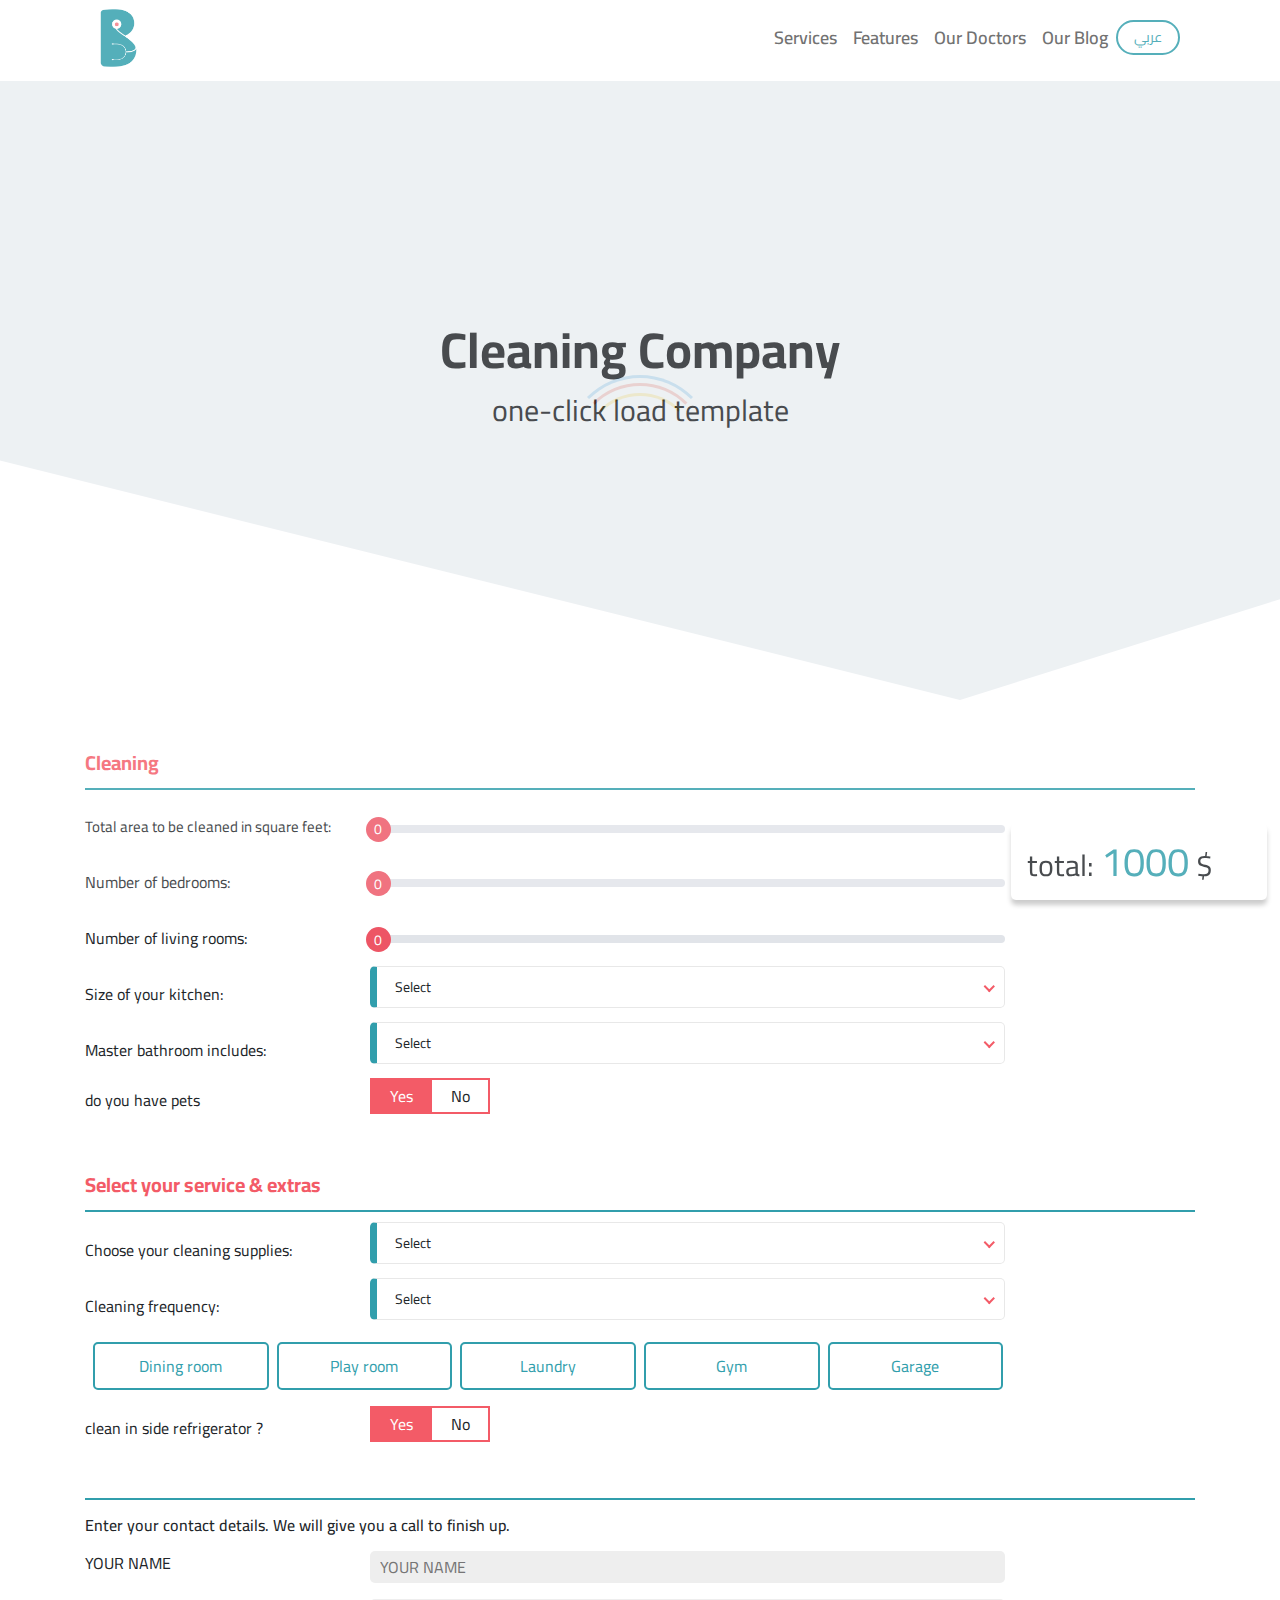
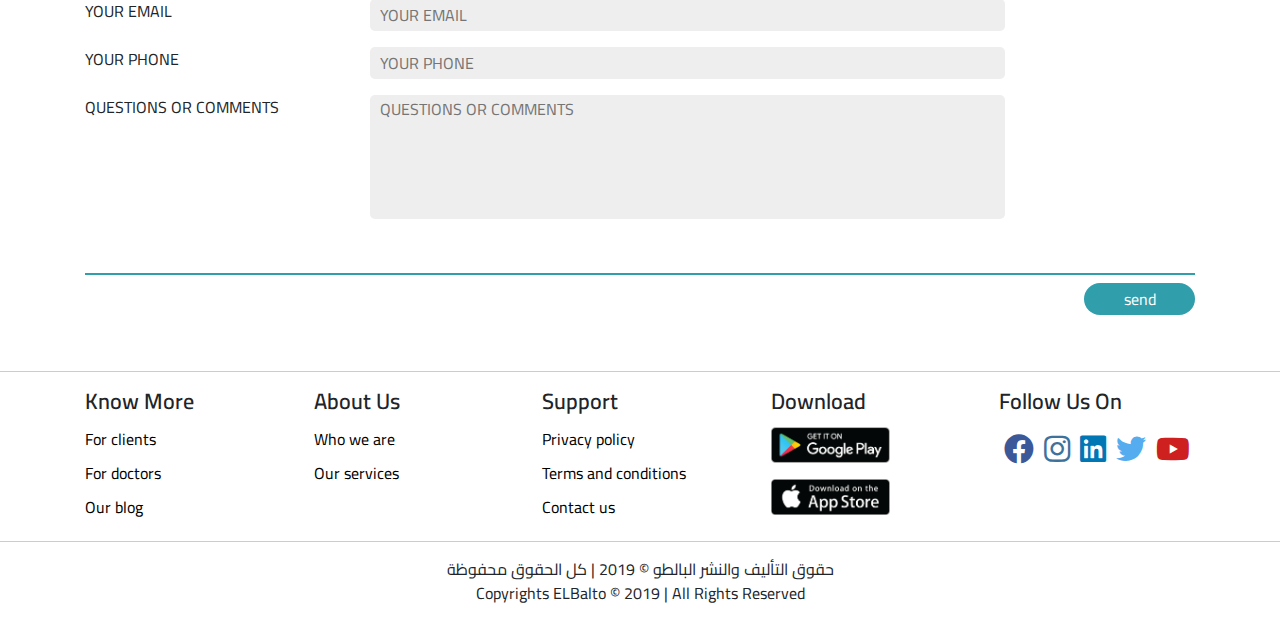
==== index.html @ 8e4c142d "first commit" ====
<!DOCTYPE html>
<html dir="ltr">

<head>
     <link href="https://fonts.googleapis.com/css?family=Cairo&display=swap" rel="stylesheet">
     <link rel="icon" type="image/png" sizes="32x32" href="img/favicon-32x32.png">

     <meta charset="UTF-8">
     <meta name="viewport" content="width=device-width, initial-scale=1.0">
     <link rel="stylesheet" href="css/bootstrap.min.css">
     <link rel="stylesheet" href="css/owl.carousel.min.css">
     <link rel="stylesheet" href="css/all.min.css">
     <link rel="stylesheet" href="css/ion.rangeSlider.min.css">
     <link rel="stylesheet" href="css/nice-select.css">
     <link rel="stylesheet" href="css/pretty-checkbox.min.css">
     <link rel="stylesheet" href="css/main.min.css">
     <title>Elbalto</title>
</head>

<body>
     <div id="splash-screen" class="splash-screen">
          <div class="loader"></div>
     </div>

     <nav class="navbar navbar-expand-lg navbar-light bg-white fixed-top padding-nav">
          <a class="navbar-brand" href="#"><img src="img/Logo.png" class="img-responsive" alt="" srcset=""></a>
          <button class="navbar-toggler" type="button" data-toggle="collapse" data-target="#navbarNav"
               aria-controls="navbarNav" aria-expanded="false" aria-label="Toggle navigation">
               <span class="navbar-toggler-icon"></span>
          </button>
          <div class="collapse navbar-collapse " id="navbarNav">
               <ul class="navbar-nav mRL-auto">
                    <li class="nav-item active">
                         <a class="nav-link" href="#footer">Services <span class="sr-only">(current)</span></a>
                    </li>
                    <li class="nav-item">
                         <a class="nav-link" href="#footer">Features</a>
                    </li>
                    <li class="nav-item">
                         <a class="nav-link" href="#footer">Our Doctors</a>
                    </li>
                    <li class="nav-item">
                         <a class="nav-link" href="#footer">Our Blog</a>
                    </li>

               </ul>

          </div>
          <div class="rtlOrLtr mb px-3 rounded-pill">
               <a href="indexrtl.html">
                    عربي
               </a>
          </div>
     </nav>
     <header>
          <div class="text-center">
               <h3>Cleaning Company
               </h3>
               <p>one-click load template
               </p>
          </div>

     </header>
     <section>
          <div class="container py-5">
            
               <div class="row" id="layoutPage">
                    <div class="col-md-12">
                         <div class="head-sec border-bot">
                              Cleaning
                         </div>
                         <div class="row my-2">
                              <div class="col-md-3 d-flex  align-items-center py-2">
                                   <div class="mt-2 tall-label">
                                        Total area to be cleaned in square feet:
          
                                   </div>
                              </div>
                              <div class="col-md-7">
                                   <input type="range" value="0" data-min="0" data-max="10" data-from="0" step="1"
                                        class="custom-range-slider">
          
                              </div>
                         </div>
          
                         <div class="row my-2">
                              <div class="col-md-3 d-flex align-items-center py-2">
                                   <div class="mt-2">
                                        Number of bedrooms:
          
                                   </div>
                              </div>
                              <div class="col-md-7">
                                   <input type="range" value="0" data-min="0" data-max="10" data-from="0" step="1"
                                        class="custom-range-slider">
          
                              </div>
                         </div>
                         <div class="row my-2">
                              <div class="col-md-3 d-flex  align-items-center py-2">
                                   <div class="mt-2">
                                        Number of living rooms:
          
                                   </div>
                              </div>
                              <div class="col-md-7">
                                   <input type="range" value="0" data-min="0" data-max="10" data-from="0" step="1"
                                        class="custom-range-slider">
          
                              </div>
                         </div>
          
                         <div class="row my-2">
                              <div class="col-md-3 d-flex  align-items-center py-2">
                                   <div class="mt-2">
                                        Size of your kitchen:
                                   </div>
                              </div>
                              <div class="col-md-7">
                                   <select>
                                        <option data-display="Select">Nothing</option>
                                        <option value="1">Some option</option>
                                        <option value="2">Another option</option>
                                        <option value="3" disabled>A disabled option</option>
                                        <option value="4">Potato</option>
                                   </select>
                              </div>
                         </div>
          
                         <div class="row my-2">
                              <div class="col-md-3 d-flex  align-items-center py-2">
                                   <div class="mt-2">
                                        Master bathroom includes: </div>
                              </div>
                              <div class="col-md-7">
                                   <select>
                                        <option data-display="Select">Nothing</option>
                                        <option value="1">Some option</option>
                                        <option value="2">Another option</option>
                                        <option value="3" disabled>A disabled option</option>
                                        <option value="4">Potato</option>
                                   </select>
                              </div>
                         </div>
          
                         <div class="row my-2">
                              <div class="col-md-3 d-flex  align-items-center py-2">
                                   <div class="">
          
                                        do you have pets
                                   </div>
                              </div>
                              <div class="col-md-7">
                                   <div class="yes-no d-flex align-items-center">
                                        <input id="toggle-on" class="toggle toggle-left" name="toggle" value="false" type="radio"
                                             checked>
                                        <label for="toggle-on" class="btn btn-1">Yes</label>
                                        <input id="toggle-off" class="toggle toggle-right" name="toggle" value="true"
                                             type="radio">
                                        <label for="toggle-off" class="btn btn-2">No</label>
                                   </div>
                              </div>
                         </div>
                         <div class="head-sec border-bot mt-5">
                              Select your service & extras
          
                         </div>
                         <div class="row my-2">
                              <div class="col-md-3 d-flex  align-items-center py-2">
                                   <div class="mt-2">
                                        Choose your cleaning supplies:
                                   </div>
                              </div>
                              <div class="col-md-7">
                                   <select>
                                        <option data-display="Select">Nothing</option>
                                        <option value="1">Some option</option>
                                        <option value="2">Another option</option>
                                        <option value="3" disabled>A disabled option</option>
                                        <option value="4">Potato</option>
                                   </select>
                              </div>
                         </div>
          
                         <div class="row my-2">
                              <div class="col-md-3 d-flex  align-items-center py-2">
                                   <div class="mt-2">
                                        Cleaning frequency:
                                   </div>
                              </div>
                              <div class="col-md-7">
                                   <select>
                                        <option data-display="Select">Nothing</option>
                                        <option value="1">Some option</option>
                                        <option value="2">Another option</option>
                                        <option value="3" disabled>A disabled option</option>
                                        <option value="4">Potato</option>
                                   </select>
                              </div>
                         </div>
                         <div class="row mx-1 my-3 chose">
                              <div class="col-2 px-1">
          
                                   <div class="selection box-shadow border-5">
                                        <input id="Dining room " name="Dining room " type="radio">
                                        <label for="Dining room " class="text-center tall">Dining room </label>
                                   </div>
                              </div>
                              <div class="col-2 px-1">
          
                                   <div class="selection box-shadow border-5">
                                        <input id="Play room " name="Play room " type="radio">
                                        <label for="Play room " class="text-center tall">Play room </label>
                                   </div>
                              </div>
                              <div class="col-2 px-1">
          
                                   <div class="selection box-shadow border-5">
                                        <input id="Laundry" name="Laundry" type="radio">
                                        <label for="Laundry" class="text-center tall"> Laundry </label>
                                   </div>
                              </div>
                              <div class="col-2 px-1">
          
                                   <div class="selection box-shadow border-5">
                                        <input id="Gym" name="Gym" type="radio">
                                        <label for="Gym" class="text-center tall"> Gym </label>
                                   </div>
                              </div>
                              <div class="col-2 px-1">
          
                                   <div class="selection box-shadow border-5">
                                        <input id="Garage" name="Garage" type="radio">
                                        <label for="Garage" class="text-center tall"> Garage </label>
                                   </div>
                              </div>
                         </div>
                         <div class="row my-2">
                              <div class="col-md-3 d-flex  align-items-center py-2">
                                   <div class="">
          
                                        clean in side refrigerator ?
                                   </div>
                              </div>
                              <div class="col-md-7">
                                   <div class="yes-no d-flex align-items-center">
                                        <input id="toggle-on2" class="toggle toggle-left" name="toggle2" value="false"
                                             type="radio" checked>
                                        <label for="toggle-on2" class="btn btn-1">Yes</label>
                                        <input id="toggle-off2" class="toggle toggle-right" name="toggle2" value="true"
                                             type="radio">
                                        <label for="toggle-off2" class="btn btn-2">No</label>
                                   </div>
                              </div>
                         </div>
                         <div class="bt-one mt-5">
                              <h6 class="my-3 ">Enter your contact details. We will give you a call to finish up.
                              </h6>
                         </div>
          
          
                         <div class="row my-3">
                              <div class="col-md-3">
                                   <label for="">YOUR NAME</label>
                              </div>
                              <div class="col-md-7 ">
                                   <input type="text" class="w-100 border-5 py-1" placeholder="YOUR NAME">
                              </div>
                         </div>
                         <div class="row my-3">
                              <div class="col-md-3">
                                   <label for="">YOUR EMAIL</label>
                              </div>
                              <div class="col-md-7 ">
                                   <input type="text" class="w-100 border-5 py-1" placeholder="YOUR EMAIL">
                              </div>
                         </div>
                         <div class="row my-3">
                              <div class="col-md-3">
                                   <label for="">YOUR PHONE</label>
                              </div>
                              <div class="col-md-7 ">
                                   <input type="tel" class="w-100 border-5 py-1" placeholder="YOUR PHONE">
                              </div>
                         </div>
                         <div class="row my-3">
                              <div class="col-md-3">
                                   <label for="">QUESTIONS OR COMMENTS </label>
                              </div>
                              <div class="col-md-7 ">
                                   <textarea type="text" class="w-100 border-5" rows="5" placeholder="QUESTIONS OR COMMENTS"></textarea>
                              </div>
                         </div>
                         <div class="bt-one mt-5 mb-5 btn-send">
          <button class="rounded-pill px-3 my-2  btn-send py-1 ">send</button>
                         </div>
                    </div>
                    <div class="col-md-2">

                         <div class="position-relative ">
<div class=" bg-white box-shadow box-salary px-3 py-2">
     total: <span>1000</span> $
</div>
                         </div>
                    </div>
               </div>
         
          </div>






     </section>


     <footer class="footer " id="footer">
          <div class="container pt-3">
               <div class="footer-top ">
                    <div class="footer-column ">
                         <h3 class="footer-column-title ">Know more</h3>
                         <ul class="footer-column-menu ">
                              <li><a href="# ">For clients</a></li>
                              <li><a href="# ">For doctors </a></li>
                              <li><a href="# ">Our blog </a></li>
                         </ul>
                    </div>
                    <div class="footer-column ">
                         <h3 class="footer-column-title ">About us</h3>
                         <ul class="footer-column-menu ">
                              <li><a href="# ">Who we are</a></li>
                              <li><a href="# ">Our services</a></li>
                         </ul>
                    </div>
                    <div class="footer-column ">
                         <h3 class="footer-column-title ">Support</h3>
                         <ul class="footer-column-menu ">
                              <li><a href="# ">Privacy policy</a></li>
                              <li><a href="# ">Terms and conditions </a></li>
                              <li><a href="# ">Contact us </a></li>
                         </ul>
                    </div>
                    <div class="footer-column ">
                         <h3 class="footer-column-title ">download</h3>
                         <ul class="footer-column-menu ">
                              <li>
                                   <a target="_blank "
                                        href="https://play.google.com/store/apps/details?id=com.elbalto&hl=en"
                                        class="app-link ">
                                        <img class="img-responsive" src="img/googlePlay.png" alt="google Play ">
                                   </a>
                              </li>
                              <li>
                                   <a target="_blank " href="https://itunes.apple.com/us/app/elbalto/id1387785206?mt=8 "
                                        class="app-link ">
                                        <img class="img-responsive " src="img/appStore.png " alt="app store ">
                                   </a>
                              </li>
                         </ul>
                    </div>
                    <div class="footer-column ">
                         <h3 class="footer-column-title ">Follow us on </h3>
                         <ul class="footer-column-menu social ">
                              <li><a href="https://www.facebook.com/ElbaltoEG/ " target="_blank "><i
                                             class="fab fa-facebook "></i></a></li>
                              <li><a href="https://www.instagram.com/elbalto.app/ " target="_blank "><i
                                             class="fab fa-instagram "></i></a></li>
                              <li><a href="https://www.linkedin.com/company/elbalto/ " target="_blank "><i
                                             class="fab fa-linkedin "></i></a></li>
                              <li><a href="https://twitter.com/balto_el " target="_blank "><i
                                             class="fab fa-twitter "></i></a></li>
                              <li><a href="https://www.youtube.com/channel/UCyt7_SzT9MUoLvFq52JjkqQ/featured "
                                        target="_blank "><i class="fab fa-youtube "></i></a></li>
                         </ul>
                    </div>
               </div>
          </div>
          <div class="copyrights text-center text-capitalize ">
               <p class="text-center">حقوق التأليف والنشر البالطو © 2019 | كل الحقوق محفوظة</p>
               <p class="text-center">Copyrights ELBalto &copy; 2019 | All rights reserved</p>
          </div>
     </footer>


     <script src="js/jquery-3-4-1-min.js"></script>
     <script src="js/bootstrap.min.js"></script>
     <script src="js/ion.rangeSlider.min.js"></script>
     <script src="js/jquery.nice-select.min.js"></script>
     <script src="js/main.js"></script>

</body>

</html>
---- css/ion.rangeSlider.min.css ----
/*!Ion.RangeSlider, 2.3.1, © Denis Ineshin, 2010 - 2019, IonDen.com, Build date: 2019-12-19 16:51:02*/.irs{position:relative;display:block;-webkit-touch-callout:none;-webkit-user-select:none;-khtml-user-select:none;-moz-user-select:none;-ms-user-select:none;user-select:none;font-size:12px;font-family:Arial,sans-serif}.irs-line{position:relative;display:block;overflow:hidden;outline:none !important}.irs-bar{position:absolute;display:block;left:0;width:0}.irs-shadow{position:absolute;display:none;left:0;width:0}.irs-handle{position:absolute;display:block;box-sizing:border-box;cursor:default;z-index:1}.irs-handle.type_last{z-index:2}.irs-min,.irs-max{position:absolute;display:block;cursor:default}.irs-min{left:0}.irs-max{right:0}.irs-from,.irs-to,.irs-single{position:absolute;display:block;top:0;left:0;cursor:default;white-space:nowrap}.irs-grid{position:absolute;display:none;bottom:0;left:0;width:100%;height:20px}.irs-with-grid .irs-grid{display:block}.irs-grid-pol{position:absolute;top:0;left:0;width:1px;height:8px;background:#000}.irs-grid-pol.small{height:4px}.irs-grid-text{position:absolute;bottom:0;left:0;white-space:nowrap;text-align:center;font-size:9px;line-height:9px;padding:0 3px;color:#000}.irs-disable-mask{position:absolute;display:block;top:0;left:-1%;width:102%;height:100%;cursor:default;background:rgba(0,0,0,0);z-index:2}.lt-ie9 .irs-disable-mask{background:#000;filter:alpha(opacity=0);cursor:not-allowed}.irs-disabled{opacity:.4}.irs-hidden-input{position:absolute !important;display:block !important;top:0 !important;left:0 !important;width:0 !important;height:0 !important;font-size:0 !important;line-height:0 !important;padding:0 !important;margin:0 !important;overflow:hidden;outline:none !important;z-index:-9999 !important;background:none !important;border-style:solid !important;border-color:transparent !important}.irs--flat{height:40px}.irs--flat.irs-with-grid{height:60px}.irs--flat .irs-line{top:25px;height:12px;background-color:#e1e4e9;border-radius:4px}.irs--flat .irs-bar{top:25px;height:12px;background-color:#ed5565}.irs--flat .irs-bar--single{border-radius:4px 0 0 4px}.irs--flat .irs-shadow{height:1px;bottom:16px;background-color:#e1e4e9}.irs--flat .irs-handle{top:22px;width:16px;height:18px;background-color:transparent}.irs--flat .irs-handle>i:first-child{position:absolute;display:block;top:0;left:50%;width:2px;height:100%;margin-left:-1px;background-color:#da4453}.irs--flat .irs-handle.state_hover>i:first-child,.irs--flat .irs-handle:hover>i:first-child{background-color:#a43540}.irs--flat .irs-min,.irs--flat .irs-max{top:0;padding:1px 3px;color:#999;font-size:10px;line-height:1.333;text-shadow:none;background-color:#e1e4e9;border-radius:4px}.irs--flat .irs-from,.irs--flat .irs-to,.irs--flat .irs-single{color:white;font-size:10px;line-height:1.333;text-shadow:none;padding:1px 5px;background-color:#ed5565;border-radius:4px}.irs--flat .irs-from:before,.irs--flat .irs-to:before,.irs--flat .irs-single:before{position:absolute;display:block;content:"";bottom:-6px;left:50%;width:0;height:0;margin-left:-3px;overflow:hidden;border:3px solid transparent;border-top-color:#ed5565}.irs--flat .irs-grid-pol{background-color:#e1e4e9}.irs--flat .irs-grid-text{color:#999}.irs--big{height:55px}.irs--big.irs-with-grid{height:70px}.irs--big .irs-line{top:33px;height:12px;background-color:white;background:linear-gradient(to bottom, #ddd -50%, white 150%);border:1px solid #ccc;border-radius:12px}.irs--big .irs-bar{top:33px;height:12px;background-color:#92bce0;border:1px solid #428bca;background:linear-gradient(to bottom, #ffffff 0%, #428bca 30%, #b9d4ec 100%);box-shadow:inset 0 0 1px 1px rgba(255,255,255,0.5)}.irs--big .irs-bar--single{border-radius:12px 0 0 12px}.irs--big .irs-shadow{height:1px;bottom:16px;background-color:rgba(66,139,202,0.5)}.irs--big .irs-handle{top:25px;width:30px;height:30px;border:1px solid rgba(0,0,0,0.3);background-color:#cbcfd5;background:linear-gradient(to bottom, white 0%, #B4B9BE 30%, white 100%);box-shadow:1px 1px 2px rgba(0,0,0,0.2),inset 0 0 3px 1px white;border-radius:30px}.irs--big .irs-handle.state_hover,.irs--big .irs-handle:hover{border-color:rgba(0,0,0,0.45);background-color:#939ba7;background:linear-gradient(to bottom, white 0%, #919BA5 30%, white 100%)}.irs--big .irs-min,.irs--big .irs-max{top:0;padding:1px 5px;color:white;text-shadow:none;background-color:#9f9f9f;border-radius:3px}.irs--big .irs-from,.irs--big .irs-to,.irs--big .irs-single{color:white;text-shadow:none;padding:1px 5px;background-color:#428bca;background:linear-gradient(to bottom, #428bca 0%, #3071a9 100%);border-radius:3px}.irs--big .irs-grid-pol{background-color:#428bca}.irs--big .irs-grid-text{color:#428bca}.irs--modern{height:55px}.irs--modern.irs-with-grid{height:55px}.irs--modern .irs-line{top:25px;height:5px;background-color:#d1d6e0;background:linear-gradient(to bottom, #e0e4ea 0%, #d1d6e0 100%);border:1px solid #a3adc1;border-bottom-width:0;border-radius:5px}.irs--modern .irs-bar{top:25px;height:5px;background:#20b426;background:linear-gradient(to bottom, #20b426 0%, #18891d 100%)}.irs--modern .irs-bar--single{border-radius:5px 0 0 5px}.irs--modern .irs-shadow{height:1px;bottom:21px;background-color:rgba(209,214,224,0.5)}.irs--modern .irs-handle{top:37px;width:12px;height:13px;border:1px solid #a3adc1;border-top-width:0;box-shadow:1px 1px 1px rgba(0,0,0,0.1);border-radius:0 0 3px 3px}.irs--modern .irs-handle>i:nth-child(1){position:absolute;display:block;top:-4px;left:1px;width:6px;height:6px;border:1px solid #a3adc1;background:white;transform:rotate(45deg)}.irs--modern .irs-handle>i:nth-child(2){position:absolute;display:block;box-sizing:border-box;top:0;left:0;width:10px;height:12px;background:#e9e6e6;background:linear-gradient(to bottom, white 0%, #e9e6e6 100%);border-radius:0 0 3px 3px}.irs--modern .irs-handle>i:nth-child(3){position:absolute;display:block;box-sizing:border-box;top:3px;left:3px;width:4px;height:5px;border-left:1px solid #a3adc1;border-right:1px solid #a3adc1}.irs--modern .irs-handle.state_hover,.irs--modern .irs-handle:hover{border-color:#7685a2;background:#c3c7cd;background:linear-gradient(to bottom, #ffffff 0%, #919ba5 30%, #ffffff 100%)}.irs--modern .irs-handle.state_hover>i:nth-child(1),.irs--modern .irs-handle:hover>i:nth-child(1){border-color:#7685a2}.irs--modern .irs-handle.state_hover>i:nth-child(3),.irs--modern .irs-handle:hover>i:nth-child(3){border-color:#48536a}.irs--modern .irs-min,.irs--modern .irs-max{top:0;font-size:10px;line-height:1.333;text-shadow:none;padding:1px 5px;color:white;background-color:#d1d6e0;border-radius:5px}.irs--modern .irs-from,.irs--modern .irs-to,.irs--modern .irs-single{font-size:10px;line-height:1.333;text-shadow:none;padding:1px 5px;background-color:#20b426;color:white;border-radius:5px}.irs--modern .irs-from:before,.irs--modern .irs-to:before,.irs--modern .irs-single:before{position:absolute;display:block;content:"";bottom:-6px;left:50%;width:0;height:0;margin-left:-3px;overflow:hidden;border:3px solid transparent;border-top-color:#20b426}.irs--modern .irs-grid{height:25px}.irs--modern .irs-grid-pol{background-color:#dedede}.irs--modern .irs-grid-text{color:silver;font-size:13px}.irs--sharp{height:50px;font-size:12px;line-height:1}.irs--sharp.irs-with-grid{height:57px}.irs--sharp .irs-line{top:30px;height:2px;background-color:black;border-radius:2px}.irs--sharp .irs-bar{top:30px;height:2px;background-color:#ee22fa}.irs--sharp .irs-bar--single{border-radius:2px 0 0 2px}.irs--sharp .irs-shadow{height:1px;bottom:21px;background-color:rgba(0,0,0,0.5)}.irs--sharp .irs-handle{top:25px;width:10px;height:10px;background-color:#a804b2}.irs--sharp .irs-handle>i:first-child{position:absolute;display:block;top:100%;left:0;width:0;height:0;border:5px solid transparent;border-top-color:#a804b2}.irs--sharp .irs-handle.state_hover,.irs--sharp .irs-handle:hover{background-color:black}.irs--sharp .irs-handle.state_hover>i:first-child,.irs--sharp .irs-handle:hover>i:first-child{border-top-color:black}.irs--sharp .irs-min,.irs--sharp .irs-max{color:white;font-size:14px;line-height:1;top:0;padding:3px 4px;opacity:.4;background-color:#a804b2;border-radius:2px}.irs--sharp .irs-from,.irs--sharp .irs-to,.irs--sharp .irs-single{font-size:14px;line-height:1;text-shadow:none;padding:3px 4px;background-color:#a804b2;color:white;border-radius:2px}.irs--sharp .irs-from:before,.irs--sharp .irs-to:before,.irs--sharp .irs-single:before{position:absolute;display:block;content:"";bottom:-6px;left:50%;width:0;height:0;margin-left:-3px;overflow:hidden;border:3px solid transparent;border-top-color:#a804b2}.irs--sharp .irs-grid{height:25px}.irs--sharp .irs-grid-pol{background-color:#dedede}.irs--sharp .irs-grid-text{color:silver;font-size:13px}.irs--round{height:50px}.irs--round.irs-with-grid{height:65px}.irs--round .irs-line{top:36px;height:4px;background-color:#dee4ec;border-radius:4px}.irs--round .irs-bar{top:36px;height:4px;background-color:#006cfa}.irs--round .irs-bar--single{border-radius:4px 0 0 4px}.irs--round .irs-shadow{height:4px;bottom:21px;background-color:rgba(222,228,236,0.5)}.irs--round .irs-handle{top:26px;width:24px;height:24px;border:4px solid #006cfa;background-color:white;border-radius:24px;box-shadow:0 1px 3px rgba(0,0,255,0.3)}.irs--round .irs-handle.state_hover,.irs--round .irs-handle:hover{background-color:#f0f6ff}.irs--round .irs-min,.irs--round .irs-max{color:#333;font-size:14px;line-height:1;top:0;padding:3px 5px;background-color:rgba(0,0,0,0.1);border-radius:4px}.irs--round .irs-from,.irs--round .irs-to,.irs--round .irs-single{font-size:14px;line-height:1;text-shadow:none;padding:3px 5px;background-color:#006cfa;color:white;border-radius:4px}.irs--round .irs-from:before,.irs--round .irs-to:before,.irs--round .irs-single:before{position:absolute;display:block;content:"";bottom:-6px;left:50%;width:0;height:0;margin-left:-3px;overflow:hidden;border:3px solid transparent;border-top-color:#006cfa}.irs--round .irs-grid{height:25px}.irs--round .irs-grid-pol{background-color:#dedede}.irs--round .irs-grid-text{color:silver;font-size:13px}.irs--square{height:50px}.irs--square.irs-with-grid{height:60px}.irs--square .irs-line{top:31px;height:4px;background-color:#dedede}.irs--square .irs-bar{top:31px;height:4px;background-color:black}.irs--square .irs-shadow{height:2px;bottom:21px;background-color:#dedede}.irs--square .irs-handle{top:25px;width:16px;height:16px;border:3px solid black;background-color:white;-webkit-transform:rotate(45deg);-ms-transform:rotate(45deg);transform:rotate(45deg)}.irs--square .irs-handle.state_hover,.irs--square .irs-handle:hover{background-color:#f0f6ff}.irs--square .irs-min,.irs--square .irs-max{color:#333;font-size:14px;line-height:1;top:0;padding:3px 5px;background-color:rgba(0,0,0,0.1)}.irs--square .irs-from,.irs--square .irs-to,.irs--square .irs-single{font-size:14px;line-height:1;text-shadow:none;padding:3px 5px;background-color:black;color:white}.irs--square .irs-grid{height:25px}.irs--square .irs-grid-pol{background-color:#dedede}.irs--square .irs-grid-text{color:silver;font-size:11px}
---- css/nice-select.css ----
.nice-select {
  -webkit-tap-highlight-color: transparent;
  background-color: #fff;
  border-radius: 5px;
  border: solid 1px #e8e8e8;
  box-sizing: border-box;
  clear: both;
  cursor: pointer;
  display: block;
  float: left;
  font-family: inherit;
  font-size: 14px;
  font-weight: normal;
  height: 42px;
  line-height: 40px;
  outline: none;
  padding-left: 18px;
  padding-right: 30px;
  position: relative;
  text-align: left !important;
  -webkit-transition: all 0.2s ease-in-out;
  transition: all 0.2s ease-in-out;
  -webkit-user-select: none;
     -moz-user-select: none;
      -ms-user-select: none;
          user-select: none;
  white-space: nowrap;
  width: auto; }
  .nice-select:hover {
    border-color: #dbdbdb; }
  .nice-select:active, .nice-select.open, .nice-select:focus {
    border-color: #999; }
  .nice-select:after {
    border-bottom: 2px solid #999;
    border-right: 2px solid #999;
    content: '';
    display: block;
    height: 5px;
    margin-top: -4px;
    pointer-events: none;
    position: absolute;
    right: 12px;
    top: 50%;
    -webkit-transform-origin: 66% 66%;
        -ms-transform-origin: 66% 66%;
            transform-origin: 66% 66%;
    -webkit-transform: rotate(45deg);
        -ms-transform: rotate(45deg);
            transform: rotate(45deg);
    -webkit-transition: all 0.15s ease-in-out;
    transition: all 0.15s ease-in-out;
    width: 5px; }
  .nice-select.open:after {
    -webkit-transform: rotate(-135deg);
        -ms-transform: rotate(-135deg);
            transform: rotate(-135deg); }
  .nice-select.open .list {
    opacity: 1;
    pointer-events: auto;
    -webkit-transform: scale(1) translateY(0);
        -ms-transform: scale(1) translateY(0);
            transform: scale(1) translateY(0); }
  .nice-select.disabled {
    border-color: #ededed;
    color: #999;
    pointer-events: none; }
    .nice-select.disabled:after {
      border-color: #cccccc; }
  .nice-select.wide {
    width: 100%; }
    .nice-select.wide .list {
      left: 0 !important;
      right: 0 !important; }
  .nice-select.right {
    float: right; }
    .nice-select.right .list {
      left: auto;
      right: 0; }
  .nice-select.small {
    font-size: 12px;
    height: 36px;
    line-height: 34px; }
    .nice-select.small:after {
      height: 4px;
      width: 4px; }
    .nice-select.small .option {
      line-height: 34px;
      min-height: 34px; }
  .nice-select .list {
    background-color: #fff;
    border-radius: 5px;
    box-shadow: 0 0 0 1px rgba(68, 68, 68, 0.11);
    box-sizing: border-box;
    margin-top: 4px;
    opacity: 0;
    overflow: hidden;
    padding: 0;
    pointer-events: none;
    position: absolute;
    top: 100%;
    left: 0;
    -webkit-transform-origin: 50% 0;
        -ms-transform-origin: 50% 0;
            transform-origin: 50% 0;
    -webkit-transform: scale(0.75) translateY(-21px);
        -ms-transform: scale(0.75) translateY(-21px);
            transform: scale(0.75) translateY(-21px);
    -webkit-transition: all 0.2s cubic-bezier(0.5, 0, 0, 1.25), opacity 0.15s ease-out;
    transition: all 0.2s cubic-bezier(0.5, 0, 0, 1.25), opacity 0.15s ease-out;
    z-index: 9; }
    .nice-select .list:hover .option:not(:hover) {
      background-color: transparent !important; }
  .nice-select .option {
    cursor: pointer;
    font-weight: 400;
    line-height: 40px;
    list-style: none;
    min-height: 40px;
    outline: none;
    padding-left: 18px;
    padding-right: 29px;
    text-align: left;
    -webkit-transition: all 0.2s;
    transition: all 0.2s; }
    .nice-select .option:hover, .nice-select .option.focus, .nice-select .option.selected.focus {
      background-color: #f6f6f6; }
    .nice-select .option.selected {
      font-weight: bold; }
    .nice-select .option.disabled {
      background-color: transparent;
      color: #999;
      cursor: default; }

.no-csspointerevents .nice-select .list {
  display: none; }

.no-csspointerevents .nice-select.open .list {
  display: block; }
---- css/pretty-checkbox.min.css ----
/**
 * pretty-checkbox.css
 *
 * A pure CSS library to beautify checkbox and radio buttons
 *
 * Source: https://github.com/lokesh-coder/pretty-checkbox
 * Demo: https://lokesh-coder.github.io/pretty-checkbox
 *
 * Copyright (c) 2017 Lokesh rajendran
 */

.pretty *{box-sizing:border-box}.pretty input:not([type=checkbox]):not([type=radio]){display:none}.pretty{position:relative;display:inline-block;margin-right:1em;white-space:nowrap;line-height:1}.pretty input{position:absolute;left:0;top:0;min-width:1em;width:100%;height:100%;z-index:2;opacity:0;margin:0;padding:0;cursor:pointer}.pretty .state label{position:initial;display:inline-block;font-weight:400;margin:0;text-indent:1.5em;min-width:calc(1em + 2px)}.pretty .state label:after,.pretty .state label:before{content:'';width:calc(1em + 2px);height:calc(1em + 2px);display:block;box-sizing:border-box;border-radius:0;border:1px solid transparent;z-index:0;position:absolute;left:0;top:calc((0% - (100% - 1em)) - 8%);background-color:transparent}.pretty .state label:before{border-color:#bdc3c7}.pretty .state.p-is-hover,.pretty .state.p-is-indeterminate{display:none}@-webkit-keyframes zoom{0%{opacity:0;-webkit-transform:scale(0);transform:scale(0)}}@keyframes zoom{0%{opacity:0;-webkit-transform:scale(0);transform:scale(0)}}@-webkit-keyframes tada{0%{-webkit-animation-timing-function:ease-in;animation-timing-function:ease-in;opacity:0;-webkit-transform:scale(7);transform:scale(7)}38%{-webkit-animation-timing-function:ease-out;animation-timing-function:ease-out;opacity:1;-webkit-transform:scale(1);transform:scale(1)}55%{-webkit-animation-timing-function:ease-in;animation-timing-function:ease-in;-webkit-transform:scale(1.5);transform:scale(1.5)}72%{-webkit-animation-timing-function:ease-out;animation-timing-function:ease-out;-webkit-transform:scale(1);transform:scale(1)}81%{-webkit-animation-timing-function:ease-in;animation-timing-function:ease-in;-webkit-transform:scale(1.24);transform:scale(1.24)}89%{-webkit-animation-timing-function:ease-out;animation-timing-function:ease-out;-webkit-transform:scale(1);transform:scale(1)}95%{-webkit-animation-timing-function:ease-in;animation-timing-function:ease-in;-webkit-transform:scale(1.04);transform:scale(1.04)}100%{-webkit-animation-timing-function:ease-out;animation-timing-function:ease-out;-webkit-transform:scale(1);transform:scale(1)}}@keyframes tada{0%{-webkit-animation-timing-function:ease-in;animation-timing-function:ease-in;opacity:0;-webkit-transform:scale(7);transform:scale(7)}38%{-webkit-animation-timing-function:ease-out;animation-timing-function:ease-out;opacity:1;-webkit-transform:scale(1);transform:scale(1)}55%{-webkit-animation-timing-function:ease-in;animation-timing-function:ease-in;-webkit-transform:scale(1.5);transform:scale(1.5)}72%{-webkit-animation-timing-function:ease-out;animation-timing-function:ease-out;-webkit-transform:scale(1);transform:scale(1)}81%{-webkit-animation-timing-function:ease-in;animation-timing-function:ease-in;-webkit-transform:scale(1.24);transform:scale(1.24)}89%{-webkit-animation-timing-function:ease-out;animation-timing-function:ease-out;-webkit-transform:scale(1);transform:scale(1)}95%{-webkit-animation-timing-function:ease-in;animation-timing-function:ease-in;-webkit-transform:scale(1.04);transform:scale(1.04)}100%{-webkit-animation-timing-function:ease-out;animation-timing-function:ease-out;-webkit-transform:scale(1);transform:scale(1)}}@-webkit-keyframes jelly{0%{-webkit-transform:scale3d(1,1,1);transform:scale3d(1,1,1)}30%{-webkit-transform:scale3d(.75,1.25,1);transform:scale3d(.75,1.25,1)}40%{-webkit-transform:scale3d(1.25,.75,1);transform:scale3d(1.25,.75,1)}50%{-webkit-transform:scale3d(.85,1.15,1);transform:scale3d(.85,1.15,1)}65%{-webkit-transform:scale3d(1.05,.95,1);transform:scale3d(1.05,.95,1)}75%{-webkit-transform:scale3d(.95,1.05,1);transform:scale3d(.95,1.05,1)}100%{-webkit-transform:scale3d(1,1,1);transform:scale3d(1,1,1)}}@keyframes jelly{0%{-webkit-transform:scale3d(1,1,1);transform:scale3d(1,1,1)}30%{-webkit-transform:scale3d(.75,1.25,1);transform:scale3d(.75,1.25,1)}40%{-webkit-transform:scale3d(1.25,.75,1);transform:scale3d(1.25,.75,1)}50%{-webkit-transform:scale3d(.85,1.15,1);transform:scale3d(.85,1.15,1)}65%{-webkit-transform:scale3d(1.05,.95,1);transform:scale3d(1.05,.95,1)}75%{-webkit-transform:scale3d(.95,1.05,1);transform:scale3d(.95,1.05,1)}100%{-webkit-transform:scale3d(1,1,1);transform:scale3d(1,1,1)}}@-webkit-keyframes rotate{0%{opacity:0;-webkit-transform:translateZ(-200px) rotate(-45deg);transform:translateZ(-200px) rotate(-45deg)}100%{opacity:1;-webkit-transform:translateZ(0) rotate(0);transform:translateZ(0) rotate(0)}}@keyframes rotate{0%{opacity:0;-webkit-transform:translateZ(-200px) rotate(-45deg);transform:translateZ(-200px) rotate(-45deg)}100%{opacity:1;-webkit-transform:translateZ(0) rotate(0);transform:translateZ(0) rotate(0)}}@-webkit-keyframes pulse{0%{box-shadow:0 0 0 0 #bdc3c7}100%{box-shadow:0 0 0 1.5em rgba(189,195,199,0)}}@keyframes pulse{0%{box-shadow:0 0 0 0 #bdc3c7}100%{box-shadow:0 0 0 1.5em rgba(189,195,199,0)}}.pretty.p-default.p-fill .state label:after{-webkit-transform:scale(1);-ms-transform:scale(1);transform:scale(1)}.pretty.p-default .state label:after{-webkit-transform:scale(.6);-ms-transform:scale(.6);transform:scale(.6)}.pretty.p-default input:checked~.state label:after{background-color:#bdc3c7!important}.pretty.p-default.p-thick .state label:after,.pretty.p-default.p-thick .state label:before{border-width:calc(1em / 7)}.pretty.p-default.p-thick .state label:after{-webkit-transform:scale(.4)!important;-ms-transform:scale(.4)!important;transform:scale(.4)!important}.pretty.p-icon .state .icon{position:absolute;font-size:1em;width:calc(1em + 2px);height:calc(1em + 2px);left:0;z-index:1;text-align:center;line-height:normal;top:calc((0% - (100% - 1em)) - 8%);border:1px solid transparent;opacity:0}.pretty.p-icon .state .icon:before{margin:0;width:100%;height:100%;text-align:center;display:-webkit-box;display:-ms-flexbox;display:flex;-webkit-box-flex:1;-ms-flex:1;flex:1;-webkit-box-pack:center;-ms-flex-pack:center;justify-content:center;-webkit-box-align:center;-ms-flex-align:center;align-items:center;line-height:1}.pretty.p-icon input:checked~.state .icon{opacity:1}.pretty.p-icon input:checked~.state label:before{border-color:#5a656b}.pretty.p-svg .state .svg{position:absolute;font-size:1em;width:calc(1em + 2px);height:calc(1em + 2px);left:0;z-index:1;text-align:center;line-height:normal;top:calc((0% - (100% - 1em)) - 8%);border:1px solid transparent;opacity:0}.pretty.p-svg .state svg{margin:0;width:100%;height:100%;text-align:center;display:-webkit-box;display:-ms-flexbox;display:flex;-webkit-box-flex:1;-ms-flex:1;flex:1;-webkit-box-pack:center;-ms-flex-pack:center;justify-content:center;-webkit-box-align:center;-ms-flex-align:center;align-items:center;line-height:1}.pretty.p-svg input:checked~.state .svg{opacity:1}.pretty.p-image .state img{opacity:0;position:absolute;width:calc(1em + 2px);height:calc(1em + 2px);top:0;top:calc((0% - (100% - 1em)) - 8%);left:0;z-index:0;text-align:center;line-height:normal;-webkit-transform:scale(.8);-ms-transform:scale(.8);transform:scale(.8)}.pretty.p-image input:checked~.state img{opacity:1}.pretty.p-switch input{min-width:2em}.pretty.p-switch .state{position:relative}.pretty.p-switch .state:before{content:'';border:1px solid #bdc3c7;border-radius:60px;width:2em;box-sizing:unset;height:calc(1em + 2px);position:absolute;top:0;top:calc((0% - (100% - 1em)) - 16%);z-index:0;transition:all .5s ease}.pretty.p-switch .state label{text-indent:2.5em}.pretty.p-switch .state label:after,.pretty.p-switch .state label:before{transition:all .5s ease;border-radius:100%;left:0;border-color:transparent;-webkit-transform:scale(.8);-ms-transform:scale(.8);transform:scale(.8)}.pretty.p-switch .state label:after{background-color:#bdc3c7!important}.pretty.p-switch input:checked~.state:before{border-color:#5a656b}.pretty.p-switch input:checked~.state label:before{opacity:0}.pretty.p-switch input:checked~.state label:after{background-color:#5a656b!important;left:1em}.pretty.p-switch.p-fill input:checked~.state:before{border-color:#5a656b;background-color:#5a656b!important}.pretty.p-switch.p-fill input:checked~.state label:before{opacity:0}.pretty.p-switch.p-fill input:checked~.state label:after{background-color:#fff!important;left:1em}.pretty.p-switch.p-slim .state:before{height:.1em;background:#bdc3c7!important;top:calc(50% - .1em)}.pretty.p-switch.p-slim input:checked~.state:before{border-color:#5a656b;background-color:#5a656b!important}.pretty.p-has-hover input:hover~.state:not(.p-is-hover){display:none}.pretty.p-has-hover input:hover~.state.p-is-hover{display:block}.pretty.p-has-hover input:hover~.state.p-is-hover .icon{display:block}.pretty.p-has-focus input:focus~.state label:before{box-shadow:0 0 3px 0 #bdc3c7}.pretty.p-has-indeterminate input[type=checkbox]:indeterminate~.state:not(.p-is-indeterminate){display:none}.pretty.p-has-indeterminate input[type=checkbox]:indeterminate~.state.p-is-indeterminate{display:block}.pretty.p-has-indeterminate input[type=checkbox]:indeterminate~.state.p-is-indeterminate .icon{display:block;opacity:1}.pretty.p-toggle .state.p-on{opacity:0;display:none}.pretty.p-toggle .state .icon,.pretty.p-toggle .state .svg,.pretty.p-toggle .state img,.pretty.p-toggle .state.p-off{opacity:1;display:inherit}.pretty.p-toggle .state.p-off .icon{color:#bdc3c7}.pretty.p-toggle input:checked~.state.p-on{opacity:1;display:inherit}.pretty.p-toggle input:checked~.state.p-off{opacity:0;display:none}.pretty.p-plain input:checked~.state label:before,.pretty.p-plain.p-toggle .state label:before{content:none}.pretty.p-plain.p-plain .icon{-webkit-transform:scale(1.1);-ms-transform:scale(1.1);transform:scale(1.1)}.pretty.p-round .state label:after,.pretty.p-round .state label:before{border-radius:100%}.pretty.p-round.p-icon .state .icon{border-radius:100%;overflow:hidden}.pretty.p-round.p-icon .state .icon:before{-webkit-transform:scale(.8);-ms-transform:scale(.8);transform:scale(.8)}.pretty.p-curve .state label:after,.pretty.p-curve .state label:before{border-radius:20%}.pretty.p-smooth .icon,.pretty.p-smooth .svg,.pretty.p-smooth label:after,.pretty.p-smooth label:before{transition:all .5s ease}.pretty.p-smooth input:checked+.state label:after{transition:all .3s ease}.pretty.p-smooth input:checked+.state .icon,.pretty.p-smooth input:checked+.state .svg,.pretty.p-smooth input:checked+.state img{-webkit-animation:zoom .2s ease;animation:zoom .2s ease}.pretty.p-smooth.p-default input:checked+.state label:after{-webkit-animation:zoom .2s ease;animation:zoom .2s ease}.pretty.p-smooth.p-plain input:checked+.state label:before{content:'';-webkit-transform:scale(0);-ms-transform:scale(0);transform:scale(0);transition:all .5s ease}.pretty.p-tada:not(.p-default) input:checked+.state .icon,.pretty.p-tada:not(.p-default) input:checked+.state .svg,.pretty.p-tada:not(.p-default) input:checked+.state img,.pretty.p-tada:not(.p-default) input:checked+.state label:after,.pretty.p-tada:not(.p-default) input:checked+.state label:before{-webkit-animation:tada .7s cubic-bezier(.25,.46,.45,.94) 1 alternate;animation:tada .7s cubic-bezier(.25,.46,.45,.94) 1 alternate;opacity:1}.pretty.p-jelly:not(.p-default) input:checked+.state .icon,.pretty.p-jelly:not(.p-default) input:checked+.state .svg,.pretty.p-jelly:not(.p-default) input:checked+.state img,.pretty.p-jelly:not(.p-default) input:checked+.state label:after,.pretty.p-jelly:not(.p-default) input:checked+.state label:before{-webkit-animation:jelly .7s cubic-bezier(.25,.46,.45,.94);animation:jelly .7s cubic-bezier(.25,.46,.45,.94);opacity:1}.pretty.p-jelly:not(.p-default) input:checked+.state label:before{border-color:transparent}.pretty.p-rotate:not(.p-default) input:checked~.state .icon,.pretty.p-rotate:not(.p-default) input:checked~.state .svg,.pretty.p-rotate:not(.p-default) input:checked~.state img,.pretty.p-rotate:not(.p-default) input:checked~.state label:after,.pretty.p-rotate:not(.p-default) input:checked~.state label:before{-webkit-animation:rotate .7s cubic-bezier(.25,.46,.45,.94);animation:rotate .7s cubic-bezier(.25,.46,.45,.94);opacity:1}.pretty.p-rotate:not(.p-default) input:checked~.state label:before{border-color:transparent}.pretty.p-pulse:not(.p-switch) input:checked~.state label:before{-webkit-animation:pulse 1s;animation:pulse 1s}.pretty input[disabled]{cursor:not-allowed;display:none}.pretty input[disabled]~*{opacity:.5}.pretty.p-locked input{display:none;cursor:not-allowed}.pretty input:checked~.state.p-primary label:after,.pretty.p-toggle .state.p-primary label:after{background-color:#428bca!important}.pretty input:checked~.state.p-primary .icon,.pretty input:checked~.state.p-primary .svg,.pretty.p-toggle .state.p-primary .icon,.pretty.p-toggle .state.p-primary .svg{color:#fff;stroke:#fff}.pretty input:checked~.state.p-primary-o label:before,.pretty.p-toggle .state.p-primary-o label:before{border-color:#428bca}.pretty input:checked~.state.p-primary-o label:after,.pretty.p-toggle .state.p-primary-o label:after{background-color:transparent}.pretty input:checked~.state.p-primary-o .icon,.pretty input:checked~.state.p-primary-o .svg,.pretty input:checked~.state.p-primary-o svg,.pretty.p-toggle .state.p-primary-o .icon,.pretty.p-toggle .state.p-primary-o .svg,.pretty.p-toggle .state.p-primary-o svg{color:#428bca;stroke:#428bca}.pretty.p-default:not(.p-fill) input:checked~.state.p-primary-o label:after{background-color:#428bca!important}.pretty.p-switch input:checked~.state.p-primary:before{border-color:#428bca}.pretty.p-switch.p-fill input:checked~.state.p-primary:before{background-color:#428bca!important}.pretty.p-switch.p-slim input:checked~.state.p-primary:before{border-color:#245682;background-color:#245682!important}.pretty input:checked~.state.p-info label:after,.pretty.p-toggle .state.p-info label:after{background-color:#5bc0de!important}.pretty input:checked~.state.p-info .icon,.pretty input:checked~.state.p-info .svg,.pretty.p-toggle .state.p-info .icon,.pretty.p-toggle .state.p-info .svg{color:#fff;stroke:#fff}.pretty input:checked~.state.p-info-o label:before,.pretty.p-toggle .state.p-info-o label:before{border-color:#5bc0de}.pretty input:checked~.state.p-info-o label:after,.pretty.p-toggle .state.p-info-o label:after{background-color:transparent}.pretty input:checked~.state.p-info-o .icon,.pretty input:checked~.state.p-info-o .svg,.pretty input:checked~.state.p-info-o svg,.pretty.p-toggle .state.p-info-o .icon,.pretty.p-toggle .state.p-info-o .svg,.pretty.p-toggle .state.p-info-o svg{color:#5bc0de;stroke:#5bc0de}.pretty.p-default:not(.p-fill) input:checked~.state.p-info-o label:after{background-color:#5bc0de!important}.pretty.p-switch input:checked~.state.p-info:before{border-color:#5bc0de}.pretty.p-switch.p-fill input:checked~.state.p-info:before{background-color:#5bc0de!important}.pretty.p-switch.p-slim input:checked~.state.p-info:before{border-color:#2390b0;background-color:#2390b0!important}.pretty input:checked~.state.p-success label:after,.pretty.p-toggle .state.p-success label:after{background-color:#5cb85c!important}.pretty input:checked~.state.p-success .icon,.pretty input:checked~.state.p-success .svg,.pretty.p-toggle .state.p-success .icon,.pretty.p-toggle .state.p-success .svg{color:#fff;stroke:#fff}.pretty input:checked~.state.p-success-o label:before,.pretty.p-toggle .state.p-success-o label:before{border-color:#5cb85c}.pretty input:checked~.state.p-success-o label:after,.pretty.p-toggle .state.p-success-o label:after{background-color:transparent}.pretty input:checked~.state.p-success-o .icon,.pretty input:checked~.state.p-success-o .svg,.pretty input:checked~.state.p-success-o svg,.pretty.p-toggle .state.p-success-o .icon,.pretty.p-toggle .state.p-success-o .svg,.pretty.p-toggle .state.p-success-o svg{color:#5cb85c;stroke:#5cb85c}.pretty.p-default:not(.p-fill) input:checked~.state.p-success-o label:after{background-color:#5cb85c!important}.pretty.p-switch input:checked~.state.p-success:before{border-color:#5cb85c}.pretty.p-switch.p-fill input:checked~.state.p-success:before{background-color:#5cb85c!important}.pretty.p-switch.p-slim input:checked~.state.p-success:before{border-color:#357935;background-color:#357935!important}.pretty input:checked~.state.p-warning label:after,.pretty.p-toggle .state.p-warning label:after{background-color:#f0ad4e!important}.pretty input:checked~.state.p-warning .icon,.pretty input:checked~.state.p-warning .svg,.pretty.p-toggle .state.p-warning .icon,.pretty.p-toggle .state.p-warning .svg{color:#fff;stroke:#fff}.pretty input:checked~.state.p-warning-o label:before,.pretty.p-toggle .state.p-warning-o label:before{border-color:#f0ad4e}.pretty input:checked~.state.p-warning-o label:after,.pretty.p-toggle .state.p-warning-o label:after{background-color:transparent}.pretty input:checked~.state.p-warning-o .icon,.pretty input:checked~.state.p-warning-o .svg,.pretty input:checked~.state.p-warning-o svg,.pretty.p-toggle .state.p-warning-o .icon,.pretty.p-toggle .state.p-warning-o .svg,.pretty.p-toggle .state.p-warning-o svg{color:#f0ad4e;stroke:#f0ad4e}.pretty.p-default:not(.p-fill) input:checked~.state.p-warning-o label:after{background-color:#f0ad4e!important}.pretty.p-switch input:checked~.state.p-warning:before{border-color:#f0ad4e}.pretty.p-switch.p-fill input:checked~.state.p-warning:before{background-color:#f0ad4e!important}.pretty.p-switch.p-slim input:checked~.state.p-warning:before{border-color:#c77c11;background-color:#c77c11!important}.pretty input:checked~.state.p-danger label:after,.pretty.p-toggle .state.p-danger label:after{background-color:#d9534f!important}.pretty input:checked~.state.p-danger .icon,.pretty input:checked~.state.p-danger .svg,.pretty.p-toggle .state.p-danger .icon,.pretty.p-toggle .state.p-danger .svg{color:#fff;stroke:#fff}.pretty input:checked~.state.p-danger-o label:before,.pretty.p-toggle .state.p-danger-o label:before{border-color:#d9534f}.pretty input:checked~.state.p-danger-o label:after,.pretty.p-toggle .state.p-danger-o label:after{background-color:transparent}.pretty input:checked~.state.p-danger-o .icon,.pretty input:checked~.state.p-danger-o .svg,.pretty input:checked~.state.p-danger-o svg,.pretty.p-toggle .state.p-danger-o .icon,.pretty.p-toggle .state.p-danger-o .svg,.pretty.p-toggle .state.p-danger-o svg{color:#d9534f;stroke:#d9534f}.pretty.p-default:not(.p-fill) input:checked~.state.p-danger-o label:after{background-color:#d9534f!important}.pretty.p-switch input:checked~.state.p-danger:before{border-color:#d9534f}.pretty.p-switch.p-fill input:checked~.state.p-danger:before{background-color:#d9534f!important}.pretty.p-switch.p-slim input:checked~.state.p-danger:before{border-color:#a02622;background-color:#a02622!important}.pretty.p-bigger .icon,.pretty.p-bigger .img,.pretty.p-bigger .svg,.pretty.p-bigger label:after,.pretty.p-bigger label:before{font-size:1.2em!important;top:calc((0% - (100% - 1em)) - 35%)!important}.pretty.p-bigger label{text-indent:1.7em}@media print{.pretty .state .icon,.pretty .state label:after,.pretty .state label:before,.pretty .state:before{color-adjust:exact;-webkit-print-color-adjust:exact;print-color-adjust:exact}}
---- css/main.min.css ----
*{font-family:'Cairo', sans-serif}[dir='rtl']{color:#319EAC}[dir='rtl'] .inputGroup label{padding:20px 35px 20px 0px}[dir='rtl'] *{text-align:right}[dir='rtl'] .copyrights{text-align:center !important}@media (max-width: 800px){[dir='rtl'] .rtlOrLtr{top:25px;left:90px;position:absolute}}[dir='rtl'] .mRL-auto{margin-right:auto}[dir='ltr']{color:#319EAC}[dir='ltr'] .inputGroup label:after{left:5px}[dir='ltr'] .inputGroup label{padding:20px 0px 20px 44px}@media (max-width: 800px){[dir='ltr'] .rtlOrLtr{top:25px;right:90px;position:absolute}}[dir='ltr'] .mRL-auto{margin-left:auto}.navbar-brand img{display:block;max-height:60px;object-fit:contain}.img-responsive{display:block;max-width:100%;height:auto}.nav-link{color:#000 !important;font-size:18px;font-weight:700}.nav-link:hover{color:#319EAC !important}.title-watch{color:#319EAC;font-weight:700}nav{top:-5px !important}a{text-decoration:none !important;color:#fff}.rtlOrLtr{border:2px solid #319EAC;cursor:pointer;font-size:14px;padding-top:5px;padding-bottom:5px}.rtlOrLtr a{color:#319EAC !important}.rtlOrLtr:hover{background-color:#319EAC}.rtlOrLtr:hover a{color:#fff !important}article,aside,details,figcaption,figure,footer,header,hgroup,main,menu,nav,section,summary{display:block}footer a{color:#000 !important}footer a:hover{color:#319EAC !important}.footer{background-color:#fff;border-top:1px solid #ccc}.footer-column{min-width:150px;margin-bottom:15px}@media all and (max-width: 47.9375em){.footer-column{min-width:50%}}.footer-column-title{font-weight:600;text-transform:capitalize}@media all and (min-width: 75em){.footer-column-title{font-size:22px}}.footer-column-menu{list-style:none;padding:0;margin:0}.footer-column-menu a{padding:5px 0;display:inline-block}.footer-column-menu.social{display:flex;justify-content:space-between}.footer-column-menu.social li{margin:0 5px}.footer-column-menu.social li a{font-size:30px}.footer-column-menu.social li a .fab{-webkit-transition:all 0.3s ease-in-out;-o-transition:all 0.3s ease-in-out;transition:all 0.3s ease-in-out}.footer-column-menu.social li a .fa-facebook{color:#3b5998}.footer-column-menu.social li a .fa-facebook:hover{color:#2d4373}.footer-column-menu.social li a .fa-instagram{color:#3f729b}.footer-column-menu.social li a .fa-instagram:hover{color:#305777}.footer-column-menu.social li a .fa-linkedin{color:#0077b5}.footer-column-menu.social li a .fa-linkedin:hover{color:#005582}.footer-column-menu.social li a .fa-twitter{color:#55acee}.footer-column-menu.social li a .fa-twitter:hover{color:#2795e9}.footer-column-menu.social li a .fa-youtube{color:#cd201f}.footer-column-menu.social li a .fa-youtube:hover{color:#a11918}.footer-top{display:flex;flex-wrap:wrap;justify-content:space-between}.app-link{display:block;max-width:120px;padding-bottom:10px}.copyrights{padding:15px;border-top:1px solid #ccc}.copyrights p{margin:0}@keyframes spin{0%{-webkit-transform:rotate(0deg);-ms-transform:rotate(0deg);-o-transform:rotate(0deg);transform:rotate(0deg)}100%{-webkit-transform:rotate(360deg);-ms-transform:rotate(360deg);-o-transform:rotate(360deg);transform:rotate(360deg)}}.splash-screen{position:fixed;top:0;left:0;width:100%;height:100%;z-index:99999999999999999999999 !important;display:flex;align-items:center;justify-content:center;background-color:#fff}.no-js .splash-screen{display:none}.loaded .splash-screen{visibility:hidden;-webkit-transition:all 0.3s 0.6s ease-out;-o-transition:all 0.3s 0.6s ease-out;transition:all 0.3s 0.6s ease-out}.loader{display:block;position:absolute;left:50%;top:50%;width:150px;height:150px;margin:-75px 0 0 -75px;border-radius:50%;border:3px solid transparent;border-top-color:#3498db;animation:spin 2s linear infinite;z-index:99999999999999999999999 !important}.loader:before{content:"";position:absolute;top:5px;left:5px;right:5px;bottom:5px;border-radius:50%;border:3px solid transparent;border-top-color:#e74c3c;-webkit-animation:spin 3s linear infinite;animation:spin 3s linear infinite}.loader:after{content:"";position:absolute;top:15px;left:15px;right:15px;bottom:15px;border-radius:50%;border:3px solid transparent;border-top-color:#f9c922;-webkit-animation:spin 1.5s linear infinite;animation:spin 1.5s linear infinite}.loaded .loader{opacity:0;-webkit-transition:all 0.3s ease-out;-o-transition:all 0.3s ease-out;transition:all 0.3s ease-out}.padding-nav{padding-left:100px !important;padding-right:100px !important}@media (max-width: 800px){.padding-nav{padding-left:10px !important;padding-right:10px !important}nav{z-index:44444444 !important}}.nav-link{padding-left:10px;padding-right:10px;font-size:18px;font-weight:600;text-transform:capitalize;color:#545454 !important}@media (max-width: 768px){.nav-link{padding-left:0px;padding-right:0px}}.secondShadow{box-shadow:0 5px 5px #ccc}.selection,.selection{text-align:center;background-color:#fff;border:2px solid #319EAC}.selection label,.system .selection label{display:inline-block;color:#319EAC !important;padding:0.6em;cursor:pointer;width:100%}.selection label{margin-bottom:0rem !important}.selection input[type=radio],.system .selection input[type=radio]{display:none;text-align:center}.selection input[type=radio]:checked ~ label,.system .selection input[type=radio]:checked ~ label{background-color:#319EAC;text-align:center;color:#fff !important;border-radius:0px;-webkit-border-radius:0px;-moz-border-radius:0px;-ms-border-radius:0px;-o-border-radius:0px}.border-5{border-radius:5px;-webkit-border-radius:5px;-moz-border-radius:5px;-ms-border-radius:5px;-o-border-radius:5px}.border-10{border-radius:10px;-webkit-border-radius:10px;-moz-border-radius:10px;-ms-border-radius:10px;-o-border-radius:10px}header{background-color:#EAEEF1;height:70vh;width:100%;clip-path:polygon(50% 0%, 100% 0, 100% 84%, 75% 100%, 0 62%, 0 0);display:flex;justify-content:center;align-items:center}header h3{font-size:50px !important;font-weight:700}header p{font-size:30px !important}@media (max-width: 700px){header h3{font-size:30px !important;font-weight:700}header p{font-size:20px !important}}.head-sec{font-size:20px;font-weight:700;color:#F35B67}.nice-select{-webkit-tap-highlight-color:transparent;background-color:#fff;border-radius:5px;border-right:solid 1px #e8e8e8 !important;border-top:solid 1px #e8e8e8 !important;border-bottom:solid 1px #e8e8e8 !important;border-left:solid 7px #319EAC !important;box-sizing:border-box;clear:both;cursor:pointer;display:block;float:left;font-family:inherit;font-size:14px;font-weight:normal;height:42px;line-height:40px;outline:none;padding-left:18px;padding-right:30px;position:relative;text-align:left !important;-webkit-transition:all 0.2s ease-in-out;transition:all 0.2s ease-in-out;-webkit-user-select:none;-moz-user-select:none;-ms-user-select:none;user-select:none;white-space:nowrap;width:100%}.nice-select:after{border-bottom:2px solid #F35B67;border-right:2px solid #F35B67;content:'';display:block;height:8px;margin-top:-4px;pointer-events:none;position:absolute;right:12px;top:50%;-webkit-transform-origin:66% 66%;-ms-transform-origin:66% 66%;transform-origin:66% 66%;-webkit-transform:rotate(45deg);-ms-transform:rotate(45deg);transform:rotate(45deg);-webkit-transition:all 0.15s ease-in-out;transition:all 0.15s ease-in-out;width:8px}.irs--flat .irs-min,.irs--flat .irs-max{display:none}.irs-from,.irs-to,.irs-single{position:absolute;display:block;top:17px !important;z-index:999;font-size:14px !important;left:0;cursor:default;border-radius:50% !important;-webkit-border-radius:50% !important;-moz-border-radius:50% !important;-ms-border-radius:50% !important;-o-border-radius:50% !important}.irs--flat .irs-from:before,.irs--flat .irs-to:before,.irs--flat .irs-single:before{position:absolute;display:block;content:"";bottom:-6px;left:50%;width:0;height:0;margin-left:-3px;overflow:hidden;border:0px solid transparent;border-top-color:#ed5565}.irs--flat .irs-from,.irs--flat .irs-to,.irs--flat .irs-single{line-height:0px;width:25px !important;height:25px !important;display:flex;justify-content:center;align-items:center}.irs--flat .irs-line{height:8px;background-color:#e1e4e9;border-radius:10px;-webkit-border-radius:10px;-moz-border-radius:10px;-ms-border-radius:10px;-o-border-radius:10px}.irs--flat .irs-bar{height:8px;background-color:#ed5565}.irs-hidden-input{display:none !important}.yes-no .btn{display:inline-block;padding:4px;position:relative;text-align:center;transition:background 600ms ease, color 600ms ease;border-radius:0px !important;-webkit-border-radius:0px !important;-moz-border-radius:0px !important;-ms-border-radius:0px !important;-o-border-radius:0px !important}.yes-no input[type="radio"].toggle{display:none}.yes-no input[type="radio"].toggle+label{cursor:pointer;min-width:60px}.yes-no input[type="radio"].toggle+label:hover{background:none;color:#1a1a1a}.yes-no input[type="radio"].toggle+label:after{background:#F35B67;content:"";height:100%;position:absolute;top:0;transition:left 200ms cubic-bezier(0.77, 0, 0.175, 1);width:100%;z-index:-1}.yes-no input[type="radio"].toggle.toggle-left+label{border-right:0}.yes-no input[type="radio"].toggle.toggle-left+label:after{left:100%}.yes-no input[type="radio"].toggle.toggle-right+label{margin-left:0px}.yes-no input[type="radio"].toggle.toggle-right+label:after{left:-100%}.yes-no input[type="radio"].toggle:checked+label{cursor:default;color:#fff;transition:color 200ms}.yes-no input[type="radio"].toggle:checked+label:after{left:0}.btn-1{border:2px solid #F35B67}.btn-2{border:2px solid #F35B67}.tall-label{font-size:15px}.border-bot{border-bottom:2px solid #319EAC;padding-bottom:10px;margin-bottom:10px}.bt-one{border-top:2px solid #319EAC}.btn-send button{background-color:#319EAC;color:#fff;border:none;width:10%;float:right}input[type=email],input[type=tel],input[type=text],textarea{background-color:#eee;border:none;resize:none;outline:none;padding-left:10px}button{outline:none}@media (max-width: 700px){.chose .col-2{-ms-flex:0 0 50%;flex:0 0 50%;max-width:50%;margin-bottom:10px}.btn-send{text-align:center}.btn-send button{width:40%;float:none}}.irs--flat .irs-from,.irs--flat .irs-to,.irs--flat .irs-single{cursor:pointer !important}@media (min-width: 767px) and (max-width: 768px){.chose .col-2{-ms-flex:0 0 30%;flex:0 0 30%;max-width:30%;margin-bottom:10px}}.position-relative{position:relative !important}.position-relative .box-salary{position:fixed;right:1%;width:20%;background-color:#fff;box-shadow:0 5px 5px #ccc;border-radius:5px;-webkit-border-radius:5px;-moz-border-radius:5px;-ms-border-radius:5px;-o-border-radius:5px;bottom:0;z-index:7777;font-size:30px}.position-relative .box-salary span{color:#319EAC;font-size:40px}@media (min-width: 767px) and (max-width: 768px){.position-relative .box-salary{left:25% !important;right:25% !important;width:50% !important}}@media (min-width: 769px) and (max-width: 1024px){.position-relative .box-salary{right:35% !important;left:35% !important;width:30% !important}}@media (max-width: 700px){.position-relative .box-salary{left:5% !important;right:5% !important;width:90% !important}}
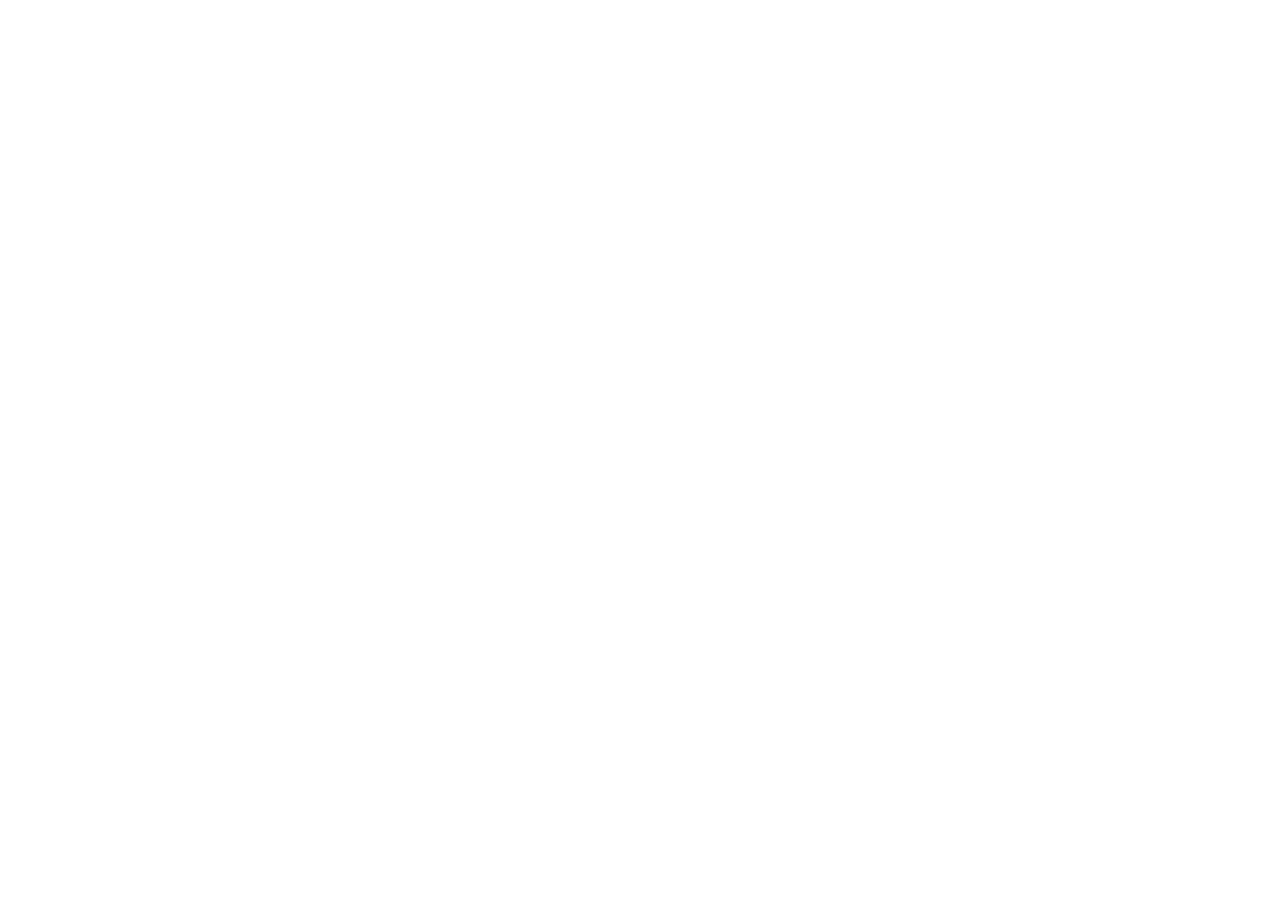
==== commit da2a3a8a: "web" ====
--- a/index.html
+++ b/index.html
@@ -1,5 +1,5 @@
 <!DOCTYPE html>
-<html dir="ltr">
+<script dir="ltr">
 
 <head>
      <link href="https://fonts.googleapis.com/css?family=Cairo&display=swap" rel="stylesheet">
@@ -37,274 +37,376 @@
                          <a class="nav-link" href="#footer">Features</a>
                     </li>
                     <li class="nav-item">
-                         <a class="nav-link" href="#footer">Our Doctors</a>
+                         <a class="nav-link" href="#footer">Our Doctors </a>
                     </li>
                     <li class="nav-item">
-                         <a class="nav-link" href="#footer">Our Blog</a>
+                         <a class="nav-link" href="#footer"> Our Blog</a>
+                    </li>
+                    <li class="nav-item">
+                         <a class="nav-link" href="index.html"> Cleaning </a>
+                    </li>
+                    <li class="nav-item">
+                         <a class="nav-link" href="web.html"> web</a>
                     </li>
 
                </ul>
 
-          </div>
+
+
+
+
+
+          </div>
+
+
+
           <div class="rtlOrLtr mb px-3 rounded-pill">
-               <a href="indexrtl.html">
+               <a href="index-rtl.html">
                     عربي
                </a>
           </div>
      </nav>
      <header>
           <div class="text-center">
-               <h3>Cleaning Company
+               <h3> Cleaning Company
+
                </h3>
-               <p>one-click load template
+               <p>
+                    one-click load template
+
                </p>
           </div>
 
      </header>
      <section>
           <div class="container py-5">
-            
+
                <div class="row" id="layoutPage">
                     <div class="col-md-12">
                          <div class="head-sec border-bot">
                               Cleaning
-                         </div>
+
+                         </div>
+                         <div class="row my-2 item-chose">
+                              <div class="col-md-3 d-flex  align-items-center py-2">
+                                   <div class="mt-2 tall-label">
+                                        Total area to be cleaned in square feet:
+                                        <div class=" price-bedge price-bedge-tall ">
+                                             <div class="pt-1 text-center price-range" price="10">
+                                                  10
+                                             </div>
+                                        </div>
+
+                                   </div>
+                              </div>
+                              <div class="col-md-7">
+                                   <input type="range" value="0" data-min="0" data-max="10" data-from="0" step="1"
+                                        class="custom-range-slider price-change">
+
+                              </div>
+                         </div>
+                         <div class="row my-2 item-chose">
+                              <div class="col-md-3 d-flex  align-items-center py-2">
+                                   <div class="mt-2 tall-label">
+                                        Number of bedrooms:
+                                        <div class=" price-bedge ">
+                                             <div class="pt-1 text-center price-range" price="10">
+                                                  10
+                                             </div>
+                                        </div>
+
+                                   </div>
+                              </div>
+                              <div class="col-md-7">
+                                   <input type="range" value="0" data-min="0" data-max="10" data-from="0" step="1"
+                                        class="custom-range-slider price-change">
+
+                              </div>
+                         </div>
+                         <div class="row my-2 item-chose">
+
+                              <div class="col-md-3 d-flex  align-items-center py-2">
+                                   <div class="mt-2 tall-label">
+                                        Number of living rooms:
+                                        <div class=" price-bedge ">
+                                             <div class="pt-1 text-center price-range" price="10">
+                                                  10
+                                             </div>
+                                        </div>
+
+                                   </div>
+                              </div>
+                              <div class="col-md-7">
+                                   <input type="range" value="0" data-min="0" data-max="10" data-from="0" step="1"
+                                        class="custom-range-slider price-change">
+
+                              </div>
+                         </div>
+
+
+
+                         <div class="row my-2 item-chose">
+
+                              <div class="col-md-3 d-flex  align-items-center py-2">
+                                   <div class="mt-2 tall-label">
+                                        Size of your kitchen:
+                                        <div class=" price-bedge ">
+                                             <div class="pt-1 text-center price-select" price="10">
+                                                  10
+                                             </div>
+                                        </div>
+
+                                   </div>
+                              </div>
+                              <div class="col-md-7">
+                                   <select class="price-change">
+                                        <option data-display="Select" value="9">Nothing</option>
+                                        <option data-display="Select" value="11">Nothing</option>
+                                        <option data-display="Select" value="20">Nothing</option>
+
+                                   </select>
+                              </div>
+                         </div>
+
+
+
+                         <div class="row my-2 item-chose">
+
+                              <div class="col-md-3 d-flex  align-items-center py-2">
+                                   <div class="mt-2 tall-label">
+                                        Master bathroom includes:
+                                        <div class=" price-bedge ">
+                                             <div class="pt-1 text-center price-select" price="10">
+                                                  10
+                                             </div>
+                                        </div>
+
+                                   </div>
+                              </div>
+                              <div class="col-md-7">
+                                   <select class="price-change">
+                                        <option data-display="Select" value="10">Nothing</option>
+                                        <option data-display="Select" value="5">Nothing</option>
+                                        <option data-display="Select" value="7">Nothing</option>
+
+                                   </select>
+                              </div>
+                         </div>
+
                          <div class="row my-2">
                               <div class="col-md-3 d-flex  align-items-center py-2">
-                                   <div class="mt-2 tall-label">
-                                        Total area to be cleaned in square feet:
-          
-                                   </div>
-                              </div>
-                              <div class="col-md-7">
-                                   <input type="range" value="0" data-min="0" data-max="10" data-from="0" step="1"
-                                        class="custom-range-slider">
-          
-                              </div>
-                         </div>
-          
-                         <div class="row my-2">
-                              <div class="col-md-3 d-flex align-items-center py-2">
-                                   <div class="mt-2">
-                                        Number of bedrooms:
-          
-                                   </div>
-                              </div>
-                              <div class="col-md-7">
-                                   <input type="range" value="0" data-min="0" data-max="10" data-from="0" step="1"
-                                        class="custom-range-slider">
-          
-                              </div>
-                         </div>
-                         <div class="row my-2">
-                              <div class="col-md-3 d-flex  align-items-center py-2">
-                                   <div class="mt-2">
-                                        Number of living rooms:
-          
-                                   </div>
-                              </div>
-                              <div class="col-md-7">
-                                   <input type="range" value="0" data-min="0" data-max="10" data-from="0" step="1"
-                                        class="custom-range-slider">
-          
-                              </div>
-                         </div>
-          
-                         <div class="row my-2">
-                              <div class="col-md-3 d-flex  align-items-center py-2">
-                                   <div class="mt-2">
-                                        Size of your kitchen:
-                                   </div>
-                              </div>
-                              <div class="col-md-7">
-                                   <select>
-                                        <option data-display="Select">Nothing</option>
-                                        <option value="1">Some option</option>
-                                        <option value="2">Another option</option>
-                                        <option value="3" disabled>A disabled option</option>
-                                        <option value="4">Potato</option>
-                                   </select>
-                              </div>
-                         </div>
-          
-                         <div class="row my-2">
-                              <div class="col-md-3 d-flex  align-items-center py-2">
-                                   <div class="mt-2">
-                                        Master bathroom includes: </div>
-                              </div>
-                              <div class="col-md-7">
-                                   <select>
-                                        <option data-display="Select">Nothing</option>
-                                        <option value="1">Some option</option>
-                                        <option value="2">Another option</option>
-                                        <option value="3" disabled>A disabled option</option>
-                                        <option value="4">Potato</option>
-                                   </select>
-                              </div>
-                         </div>
-          
-                         <div class="row my-2">
-                              <div class="col-md-3 d-flex  align-items-center py-2">
                                    <div class="">
-          
                                         do you have pets
+
                                    </div>
                               </div>
                               <div class="col-md-7">
                                    <div class="yes-no d-flex align-items-center">
-                                        <input id="toggle-on" class="toggle toggle-left" name="toggle" value="false" type="radio"
-                                             checked>
-                                        <label for="toggle-on" class="btn btn-1">Yes</label>
+                                        <input id="toggle-on" class="toggle toggle-left" name="toggle" value="false"
+                                             type="radio" checked>
+                                        <label for="toggle-on" class="btn btn-1">yes</label>
                                         <input id="toggle-off" class="toggle toggle-right" name="toggle" value="true"
                                              type="radio">
-                                        <label for="toggle-off" class="btn btn-2">No</label>
+                                        <label for="toggle-off" class="btn btn-2">no</label>
                                    </div>
                               </div>
                          </div>
                          <div class="head-sec border-bot mt-5">
-                              Select your service & extras
-          
-                         </div>
-                         <div class="row my-2">
-                              <div class="col-md-3 d-flex  align-items-center py-2">
-                                   <div class="mt-2">
-                                        Choose your cleaning supplies:
-                                   </div>
-                              </div>
-                              <div class="col-md-7">
-                                   <select>
-                                        <option data-display="Select">Nothing</option>
-                                        <option value="1">Some option</option>
-                                        <option value="2">Another option</option>
-                                        <option value="3" disabled>A disabled option</option>
-                                        <option value="4">Potato</option>
+                              Choose your cleaning supplies:
+
+                         </div>
+
+                         <div class="row my-2 item-chose">
+
+                              <div class="col-md-3 d-flex  align-items-center py-2">
+                                   <div class="mt-2 tall-label">
+                                        اختر مستلزمات التنظيف الخاصة بك:
+                                        <div class=" price-bedge ">
+                                             <div class="pt-1 text-center price-select" price="10">
+                                                  10
+                                             </div>
+                                        </div>
+
+                                   </div>
+                              </div>
+                              <div class="col-md-7">
+                                   <select class="select">
+                                        <option data-display="Select" value="1">Nothing</option>
+                                        <option data-display="Select" value="2">Nothing</option>
+                                        <option data-display="Select" value="3">Nothing</option>
+
                                    </select>
                               </div>
                          </div>
-          
-                         <div class="row my-2">
-                              <div class="col-md-3 d-flex  align-items-center py-2">
-                                   <div class="mt-2">
+
+
+                         <div class="row my-2 item-chose">
+
+                              <div class="col-md-3 d-flex  align-items-center py-2">
+                                   <div class="mt-2 tall-label">
                                         Cleaning frequency:
-                                   </div>
-                              </div>
-                              <div class="col-md-7">
-                                   <select>
-                                        <option data-display="Select">Nothing</option>
-                                        <option value="1">Some option</option>
-                                        <option value="2">Another option</option>
-                                        <option value="3" disabled>A disabled option</option>
-                                        <option value="4">Potato</option>
+                                        <div class=" price-bedge ">
+                                             <div class="pt-1 text-center price-select" price="10">
+                                                  10
+                                             </div>
+                                        </div>
+
+                                   </div>
+                              </div>
+                              <div class="col-md-7">
+                                   <select class="price-change">
+                                        <option data-display="Select" value="4">Nothing</option>
+                                        <option data-display="Select" value="5">Nothing</option>
+                                        <option data-display="Select" value="6">Nothing</option>
+
                                    </select>
                               </div>
                          </div>
                          <div class="row mx-1 my-3 chose">
                               <div class="col-2 px-1">
-          
+
                                    <div class="selection box-shadow border-5">
-                                        <input id="Dining room " name="Dining room " type="radio">
-                                        <label for="Dining room " class="text-center tall">Dining room </label>
+                                        <input id="Dining room " class="price-change" value="4" name="Dining room "
+                                             type="checkbox">
+                                        <label for="Dining room " class="text-center tall">Dining room
+                                             <span>4</span>
+
+                                        </label>
+
+
+
+
                                    </div>
                               </div>
                               <div class="col-2 px-1">
-          
+
                                    <div class="selection box-shadow border-5">
-                                        <input id="Play room " name="Play room " type="radio">
-                                        <label for="Play room " class="text-center tall">Play room </label>
+                                        <input id="Play room " class="price-change" value="3" name="Play room "
+                                             type="checkbox">
+                                        <label for="Play room " class="text-center tall"> Play room
+                                             <span>3</span>
+
+                                        </label>
                                    </div>
                               </div>
                               <div class="col-2 px-1">
-          
+
                                    <div class="selection box-shadow border-5">
-                                        <input id="Laundry" name="Laundry" type="radio">
-                                        <label for="Laundry" class="text-center tall"> Laundry </label>
+                                        <input id="Laundry" class="price-change" value="10" name="Laundry"
+                                             type="checkbox">
+                                        <label for="Laundry" class="text-center tall"> Laundry
+                                             <span>10</span>
+                                        </label>
                                    </div>
                               </div>
                               <div class="col-2 px-1">
-          
+
                                    <div class="selection box-shadow border-5">
-                                        <input id="Gym" name="Gym" type="radio">
-                                        <label for="Gym" class="text-center tall"> Gym </label>
+                                        <input id="Gym" class="price-change" value="5" name="Gym" type="checkbox">
+                                        <label for="Gym" class="text-center tall"> Gym
+                                             <span>5</span>
+
+                                        </label>
                                    </div>
                               </div>
                               <div class="col-2 px-1">
-          
+
                                    <div class="selection box-shadow border-5">
-                                        <input id="Garage" name="Garage" type="radio">
-                                        <label for="Garage" class="text-center tall"> Garage </label>
+                                        <input id="Garage" class="price-change" value="6" name="Garage" type="checkbox">
+                                        <label for="Garage" class="text-center tall">Garage
+
+                                             <span>6</span>
+
+                                        </label>
                                    </div>
                               </div>
                          </div>
                          <div class="row my-2">
                               <div class="col-md-3 d-flex  align-items-center py-2">
                                    <div class="">
-          
                                         clean in side refrigerator ?
+
                                    </div>
                               </div>
                               <div class="col-md-7">
                                    <div class="yes-no d-flex align-items-center">
                                         <input id="toggle-on2" class="toggle toggle-left" name="toggle2" value="false"
                                              type="radio" checked>
-                                        <label for="toggle-on2" class="btn btn-1">Yes</label>
+                                        <label for="toggle-on2" class="btn btn-1">yes</label>
                                         <input id="toggle-off2" class="toggle toggle-right" name="toggle2" value="true"
                                              type="radio">
-                                        <label for="toggle-off2" class="btn btn-2">No</label>
+                                        <label for="toggle-off2" class="btn btn-2">no</label>
                                    </div>
                               </div>
                          </div>
                          <div class="bt-one mt-5">
-                              <h6 class="my-3 ">Enter your contact details. We will give you a call to finish up.
+                              <h6 class="my-3 ">
+                                   Enter your contact details. We will give you a call to finish up.
+
                               </h6>
                          </div>
-          
-          
+
+
                          <div class="row my-3">
                               <div class="col-md-3">
-                                   <label for="">YOUR NAME</label>
+                                   <label for=""> YOUR NAME
+                                   </label>
                               </div>
                               <div class="col-md-7 ">
-                                   <input type="text" class="w-100 border-5 py-1" placeholder="YOUR NAME">
+                                   <input type="text" class="w-100 border-5 py-1" placeholder="YOUR NAME
+                                   ">
                               </div>
                          </div>
                          <div class="row my-3">
                               <div class="col-md-3">
-                                   <label for="">YOUR EMAIL</label>
+                                   <label for=""> YOUR EMAIL
+
+                                   </label>
                               </div>
                               <div class="col-md-7 ">
-                                   <input type="text" class="w-100 border-5 py-1" placeholder="YOUR EMAIL">
+                                   <input type="text" class="w-100 border-5 py-1" placeholder=" YOUR EMAIL
+
+                                   ">
                               </div>
                          </div>
                          <div class="row my-3">
                               <div class="col-md-3">
-                                   <label for="">YOUR PHONE</label>
+                                   <label for=""> YOUR PHONE
+
+                                   </label>
                               </div>
                               <div class="col-md-7 ">
-                                   <input type="tel" class="w-100 border-5 py-1" placeholder="YOUR PHONE">
+                                   <input type="tel" class="w-100 border-5 py-1" placeholder="YOUR PHONE
+
+                                   ">
                               </div>
                          </div>
                          <div class="row my-3">
                               <div class="col-md-3">
-                                   <label for="">QUESTIONS OR COMMENTS </label>
+                                   <label for=""> QUESTIONS OR COMMENTS
+
+                                   </label>
                               </div>
                               <div class="col-md-7 ">
-                                   <textarea type="text" class="w-100 border-5" rows="5" placeholder="QUESTIONS OR COMMENTS"></textarea>
+                                   <textarea type="text" class="w-100 border-5" rows="5" placeholder=" QUESTIONS OR COMMENTS
+ 
+                                        "></textarea>
                               </div>
                          </div>
                          <div class="bt-one mt-5 mb-5 btn-send">
-          <button class="rounded-pill px-3 my-2  btn-send py-1 ">send</button>
+                              <button class="rounded-pill px-3 my-2  btn-send py-1 ">send</button>
                          </div>
                     </div>
                     <div class="col-md-2">
 
                          <div class="position-relative ">
-<div class=" bg-white box-shadow box-salary px-3 py-2">
-     total: <span>1000</span> $
-</div>
+                              <div class=" bg-white box-shadow box-salary px-3 py-2 text-center">
+                                   total <span>1000</span> $
+                              </div>
                          </div>
                     </div>
                </div>
-         
+
           </div>
 
 
@@ -388,7 +490,8 @@
      <script src="js/ion.rangeSlider.min.js"></script>
      <script src="js/jquery.nice-select.min.js"></script>
      <script src="js/main.js"></script>
+     <script src="js/calac.js"></script>
 
 </body>
 
-</html>+</script>--- a/css/pretty-checkbox.min.css
+++ b/css/pretty-checkbox.min.css
@@ -9,4 +9,4 @@
  * Copyright (c) 2017 Lokesh rajendran
  */
 
-.pretty *{box-sizing:border-box}.pretty input:not([type=checkbox]):not([type=radio]){display:none}.pretty{position:relative;display:inline-block;margin-right:1em;white-space:nowrap;line-height:1}.pretty input{position:absolute;left:0;top:0;min-width:1em;width:100%;height:100%;z-index:2;opacity:0;margin:0;padding:0;cursor:pointer}.pretty .state label{position:initial;display:inline-block;font-weight:400;margin:0;text-indent:1.5em;min-width:calc(1em + 2px)}.pretty .state label:after,.pretty .state label:before{content:'';width:calc(1em + 2px);height:calc(1em + 2px);display:block;box-sizing:border-box;border-radius:0;border:1px solid transparent;z-index:0;position:absolute;left:0;top:calc((0% - (100% - 1em)) - 8%);background-color:transparent}.pretty .state label:before{border-color:#bdc3c7}.pretty .state.p-is-hover,.pretty .state.p-is-indeterminate{display:none}@-webkit-keyframes zoom{0%{opacity:0;-webkit-transform:scale(0);transform:scale(0)}}@keyframes zoom{0%{opacity:0;-webkit-transform:scale(0);transform:scale(0)}}@-webkit-keyframes tada{0%{-webkit-animation-timing-function:ease-in;animation-timing-function:ease-in;opacity:0;-webkit-transform:scale(7);transform:scale(7)}38%{-webkit-animation-timing-function:ease-out;animation-timing-function:ease-out;opacity:1;-webkit-transform:scale(1);transform:scale(1)}55%{-webkit-animation-timing-function:ease-in;animation-timing-function:ease-in;-webkit-transform:scale(1.5);transform:scale(1.5)}72%{-webkit-animation-timing-function:ease-out;animation-timing-function:ease-out;-webkit-transform:scale(1);transform:scale(1)}81%{-webkit-animation-timing-function:ease-in;animation-timing-function:ease-in;-webkit-transform:scale(1.24);transform:scale(1.24)}89%{-webkit-animation-timing-function:ease-out;animation-timing-function:ease-out;-webkit-transform:scale(1);transform:scale(1)}95%{-webkit-animation-timing-function:ease-in;animation-timing-function:ease-in;-webkit-transform:scale(1.04);transform:scale(1.04)}100%{-webkit-animation-timing-function:ease-out;animation-timing-function:ease-out;-webkit-transform:scale(1);transform:scale(1)}}@keyframes tada{0%{-webkit-animation-timing-function:ease-in;animation-timing-function:ease-in;opacity:0;-webkit-transform:scale(7);transform:scale(7)}38%{-webkit-animation-timing-function:ease-out;animation-timing-function:ease-out;opacity:1;-webkit-transform:scale(1);transform:scale(1)}55%{-webkit-animation-timing-function:ease-in;animation-timing-function:ease-in;-webkit-transform:scale(1.5);transform:scale(1.5)}72%{-webkit-animation-timing-function:ease-out;animation-timing-function:ease-out;-webkit-transform:scale(1);transform:scale(1)}81%{-webkit-animation-timing-function:ease-in;animation-timing-function:ease-in;-webkit-transform:scale(1.24);transform:scale(1.24)}89%{-webkit-animation-timing-function:ease-out;animation-timing-function:ease-out;-webkit-transform:scale(1);transform:scale(1)}95%{-webkit-animation-timing-function:ease-in;animation-timing-function:ease-in;-webkit-transform:scale(1.04);transform:scale(1.04)}100%{-webkit-animation-timing-function:ease-out;animation-timing-function:ease-out;-webkit-transform:scale(1);transform:scale(1)}}@-webkit-keyframes jelly{0%{-webkit-transform:scale3d(1,1,1);transform:scale3d(1,1,1)}30%{-webkit-transform:scale3d(.75,1.25,1);transform:scale3d(.75,1.25,1)}40%{-webkit-transform:scale3d(1.25,.75,1);transform:scale3d(1.25,.75,1)}50%{-webkit-transform:scale3d(.85,1.15,1);transform:scale3d(.85,1.15,1)}65%{-webkit-transform:scale3d(1.05,.95,1);transform:scale3d(1.05,.95,1)}75%{-webkit-transform:scale3d(.95,1.05,1);transform:scale3d(.95,1.05,1)}100%{-webkit-transform:scale3d(1,1,1);transform:scale3d(1,1,1)}}@keyframes jelly{0%{-webkit-transform:scale3d(1,1,1);transform:scale3d(1,1,1)}30%{-webkit-transform:scale3d(.75,1.25,1);transform:scale3d(.75,1.25,1)}40%{-webkit-transform:scale3d(1.25,.75,1);transform:scale3d(1.25,.75,1)}50%{-webkit-transform:scale3d(.85,1.15,1);transform:scale3d(.85,1.15,1)}65%{-webkit-transform:scale3d(1.05,.95,1);transform:scale3d(1.05,.95,1)}75%{-webkit-transform:scale3d(.95,1.05,1);transform:scale3d(.95,1.05,1)}100%{-webkit-transform:scale3d(1,1,1);transform:scale3d(1,1,1)}}@-webkit-keyframes rotate{0%{opacity:0;-webkit-transform:translateZ(-200px) rotate(-45deg);transform:translateZ(-200px) rotate(-45deg)}100%{opacity:1;-webkit-transform:translateZ(0) rotate(0);transform:translateZ(0) rotate(0)}}@keyframes rotate{0%{opacity:0;-webkit-transform:translateZ(-200px) rotate(-45deg);transform:translateZ(-200px) rotate(-45deg)}100%{opacity:1;-webkit-transform:translateZ(0) rotate(0);transform:translateZ(0) rotate(0)}}@-webkit-keyframes pulse{0%{box-shadow:0 0 0 0 #bdc3c7}100%{box-shadow:0 0 0 1.5em rgba(189,195,199,0)}}@keyframes pulse{0%{box-shadow:0 0 0 0 #bdc3c7}100%{box-shadow:0 0 0 1.5em rgba(189,195,199,0)}}.pretty.p-default.p-fill .state label:after{-webkit-transform:scale(1);-ms-transform:scale(1);transform:scale(1)}.pretty.p-default .state label:after{-webkit-transform:scale(.6);-ms-transform:scale(.6);transform:scale(.6)}.pretty.p-default input:checked~.state label:after{background-color:#bdc3c7!important}.pretty.p-default.p-thick .state label:after,.pretty.p-default.p-thick .state label:before{border-width:calc(1em / 7)}.pretty.p-default.p-thick .state label:after{-webkit-transform:scale(.4)!important;-ms-transform:scale(.4)!important;transform:scale(.4)!important}.pretty.p-icon .state .icon{position:absolute;font-size:1em;width:calc(1em + 2px);height:calc(1em + 2px);left:0;z-index:1;text-align:center;line-height:normal;top:calc((0% - (100% - 1em)) - 8%);border:1px solid transparent;opacity:0}.pretty.p-icon .state .icon:before{margin:0;width:100%;height:100%;text-align:center;display:-webkit-box;display:-ms-flexbox;display:flex;-webkit-box-flex:1;-ms-flex:1;flex:1;-webkit-box-pack:center;-ms-flex-pack:center;justify-content:center;-webkit-box-align:center;-ms-flex-align:center;align-items:center;line-height:1}.pretty.p-icon input:checked~.state .icon{opacity:1}.pretty.p-icon input:checked~.state label:before{border-color:#5a656b}.pretty.p-svg .state .svg{position:absolute;font-size:1em;width:calc(1em + 2px);height:calc(1em + 2px);left:0;z-index:1;text-align:center;line-height:normal;top:calc((0% - (100% - 1em)) - 8%);border:1px solid transparent;opacity:0}.pretty.p-svg .state svg{margin:0;width:100%;height:100%;text-align:center;display:-webkit-box;display:-ms-flexbox;display:flex;-webkit-box-flex:1;-ms-flex:1;flex:1;-webkit-box-pack:center;-ms-flex-pack:center;justify-content:center;-webkit-box-align:center;-ms-flex-align:center;align-items:center;line-height:1}.pretty.p-svg input:checked~.state .svg{opacity:1}.pretty.p-image .state img{opacity:0;position:absolute;width:calc(1em + 2px);height:calc(1em + 2px);top:0;top:calc((0% - (100% - 1em)) - 8%);left:0;z-index:0;text-align:center;line-height:normal;-webkit-transform:scale(.8);-ms-transform:scale(.8);transform:scale(.8)}.pretty.p-image input:checked~.state img{opacity:1}.pretty.p-switch input{min-width:2em}.pretty.p-switch .state{position:relative}.pretty.p-switch .state:before{content:'';border:1px solid #bdc3c7;border-radius:60px;width:2em;box-sizing:unset;height:calc(1em + 2px);position:absolute;top:0;top:calc((0% - (100% - 1em)) - 16%);z-index:0;transition:all .5s ease}.pretty.p-switch .state label{text-indent:2.5em}.pretty.p-switch .state label:after,.pretty.p-switch .state label:before{transition:all .5s ease;border-radius:100%;left:0;border-color:transparent;-webkit-transform:scale(.8);-ms-transform:scale(.8);transform:scale(.8)}.pretty.p-switch .state label:after{background-color:#bdc3c7!important}.pretty.p-switch input:checked~.state:before{border-color:#5a656b}.pretty.p-switch input:checked~.state label:before{opacity:0}.pretty.p-switch input:checked~.state label:after{background-color:#5a656b!important;left:1em}.pretty.p-switch.p-fill input:checked~.state:before{border-color:#5a656b;background-color:#5a656b!important}.pretty.p-switch.p-fill input:checked~.state label:before{opacity:0}.pretty.p-switch.p-fill input:checked~.state label:after{background-color:#fff!important;left:1em}.pretty.p-switch.p-slim .state:before{height:.1em;background:#bdc3c7!important;top:calc(50% - .1em)}.pretty.p-switch.p-slim input:checked~.state:before{border-color:#5a656b;background-color:#5a656b!important}.pretty.p-has-hover input:hover~.state:not(.p-is-hover){display:none}.pretty.p-has-hover input:hover~.state.p-is-hover{display:block}.pretty.p-has-hover input:hover~.state.p-is-hover .icon{display:block}.pretty.p-has-focus input:focus~.state label:before{box-shadow:0 0 3px 0 #bdc3c7}.pretty.p-has-indeterminate input[type=checkbox]:indeterminate~.state:not(.p-is-indeterminate){display:none}.pretty.p-has-indeterminate input[type=checkbox]:indeterminate~.state.p-is-indeterminate{display:block}.pretty.p-has-indeterminate input[type=checkbox]:indeterminate~.state.p-is-indeterminate .icon{display:block;opacity:1}.pretty.p-toggle .state.p-on{opacity:0;display:none}.pretty.p-toggle .state .icon,.pretty.p-toggle .state .svg,.pretty.p-toggle .state img,.pretty.p-toggle .state.p-off{opacity:1;display:inherit}.pretty.p-toggle .state.p-off .icon{color:#bdc3c7}.pretty.p-toggle input:checked~.state.p-on{opacity:1;display:inherit}.pretty.p-toggle input:checked~.state.p-off{opacity:0;display:none}.pretty.p-plain input:checked~.state label:before,.pretty.p-plain.p-toggle .state label:before{content:none}.pretty.p-plain.p-plain .icon{-webkit-transform:scale(1.1);-ms-transform:scale(1.1);transform:scale(1.1)}.pretty.p-round .state label:after,.pretty.p-round .state label:before{border-radius:100%}.pretty.p-round.p-icon .state .icon{border-radius:100%;overflow:hidden}.pretty.p-round.p-icon .state .icon:before{-webkit-transform:scale(.8);-ms-transform:scale(.8);transform:scale(.8)}.pretty.p-curve .state label:after,.pretty.p-curve .state label:before{border-radius:20%}.pretty.p-smooth .icon,.pretty.p-smooth .svg,.pretty.p-smooth label:after,.pretty.p-smooth label:before{transition:all .5s ease}.pretty.p-smooth input:checked+.state label:after{transition:all .3s ease}.pretty.p-smooth input:checked+.state .icon,.pretty.p-smooth input:checked+.state .svg,.pretty.p-smooth input:checked+.state img{-webkit-animation:zoom .2s ease;animation:zoom .2s ease}.pretty.p-smooth.p-default input:checked+.state label:after{-webkit-animation:zoom .2s ease;animation:zoom .2s ease}.pretty.p-smooth.p-plain input:checked+.state label:before{content:'';-webkit-transform:scale(0);-ms-transform:scale(0);transform:scale(0);transition:all .5s ease}.pretty.p-tada:not(.p-default) input:checked+.state .icon,.pretty.p-tada:not(.p-default) input:checked+.state .svg,.pretty.p-tada:not(.p-default) input:checked+.state img,.pretty.p-tada:not(.p-default) input:checked+.state label:after,.pretty.p-tada:not(.p-default) input:checked+.state label:before{-webkit-animation:tada .7s cubic-bezier(.25,.46,.45,.94) 1 alternate;animation:tada .7s cubic-bezier(.25,.46,.45,.94) 1 alternate;opacity:1}.pretty.p-jelly:not(.p-default) input:checked+.state .icon,.pretty.p-jelly:not(.p-default) input:checked+.state .svg,.pretty.p-jelly:not(.p-default) input:checked+.state img,.pretty.p-jelly:not(.p-default) input:checked+.state label:after,.pretty.p-jelly:not(.p-default) input:checked+.state label:before{-webkit-animation:jelly .7s cubic-bezier(.25,.46,.45,.94);animation:jelly .7s cubic-bezier(.25,.46,.45,.94);opacity:1}.pretty.p-jelly:not(.p-default) input:checked+.state label:before{border-color:transparent}.pretty.p-rotate:not(.p-default) input:checked~.state .icon,.pretty.p-rotate:not(.p-default) input:checked~.state .svg,.pretty.p-rotate:not(.p-default) input:checked~.state img,.pretty.p-rotate:not(.p-default) input:checked~.state label:after,.pretty.p-rotate:not(.p-default) input:checked~.state label:before{-webkit-animation:rotate .7s cubic-bezier(.25,.46,.45,.94);animation:rotate .7s cubic-bezier(.25,.46,.45,.94);opacity:1}.pretty.p-rotate:not(.p-default) input:checked~.state label:before{border-color:transparent}.pretty.p-pulse:not(.p-switch) input:checked~.state label:before{-webkit-animation:pulse 1s;animation:pulse 1s}.pretty input[disabled]{cursor:not-allowed;display:none}.pretty input[disabled]~*{opacity:.5}.pretty.p-locked input{display:none;cursor:not-allowed}.pretty input:checked~.state.p-primary label:after,.pretty.p-toggle .state.p-primary label:after{background-color:#428bca!important}.pretty input:checked~.state.p-primary .icon,.pretty input:checked~.state.p-primary .svg,.pretty.p-toggle .state.p-primary .icon,.pretty.p-toggle .state.p-primary .svg{color:#fff;stroke:#fff}.pretty input:checked~.state.p-primary-o label:before,.pretty.p-toggle .state.p-primary-o label:before{border-color:#428bca}.pretty input:checked~.state.p-primary-o label:after,.pretty.p-toggle .state.p-primary-o label:after{background-color:transparent}.pretty input:checked~.state.p-primary-o .icon,.pretty input:checked~.state.p-primary-o .svg,.pretty input:checked~.state.p-primary-o svg,.pretty.p-toggle .state.p-primary-o .icon,.pretty.p-toggle .state.p-primary-o .svg,.pretty.p-toggle .state.p-primary-o svg{color:#428bca;stroke:#428bca}.pretty.p-default:not(.p-fill) input:checked~.state.p-primary-o label:after{background-color:#428bca!important}.pretty.p-switch input:checked~.state.p-primary:before{border-color:#428bca}.pretty.p-switch.p-fill input:checked~.state.p-primary:before{background-color:#428bca!important}.pretty.p-switch.p-slim input:checked~.state.p-primary:before{border-color:#245682;background-color:#245682!important}.pretty input:checked~.state.p-info label:after,.pretty.p-toggle .state.p-info label:after{background-color:#5bc0de!important}.pretty input:checked~.state.p-info .icon,.pretty input:checked~.state.p-info .svg,.pretty.p-toggle .state.p-info .icon,.pretty.p-toggle .state.p-info .svg{color:#fff;stroke:#fff}.pretty input:checked~.state.p-info-o label:before,.pretty.p-toggle .state.p-info-o label:before{border-color:#5bc0de}.pretty input:checked~.state.p-info-o label:after,.pretty.p-toggle .state.p-info-o label:after{background-color:transparent}.pretty input:checked~.state.p-info-o .icon,.pretty input:checked~.state.p-info-o .svg,.pretty input:checked~.state.p-info-o svg,.pretty.p-toggle .state.p-info-o .icon,.pretty.p-toggle .state.p-info-o .svg,.pretty.p-toggle .state.p-info-o svg{color:#5bc0de;stroke:#5bc0de}.pretty.p-default:not(.p-fill) input:checked~.state.p-info-o label:after{background-color:#5bc0de!important}.pretty.p-switch input:checked~.state.p-info:before{border-color:#5bc0de}.pretty.p-switch.p-fill input:checked~.state.p-info:before{background-color:#5bc0de!important}.pretty.p-switch.p-slim input:checked~.state.p-info:before{border-color:#2390b0;background-color:#2390b0!important}.pretty input:checked~.state.p-success label:after,.pretty.p-toggle .state.p-success label:after{background-color:#5cb85c!important}.pretty input:checked~.state.p-success .icon,.pretty input:checked~.state.p-success .svg,.pretty.p-toggle .state.p-success .icon,.pretty.p-toggle .state.p-success .svg{color:#fff;stroke:#fff}.pretty input:checked~.state.p-success-o label:before,.pretty.p-toggle .state.p-success-o label:before{border-color:#5cb85c}.pretty input:checked~.state.p-success-o label:after,.pretty.p-toggle .state.p-success-o label:after{background-color:transparent}.pretty input:checked~.state.p-success-o .icon,.pretty input:checked~.state.p-success-o .svg,.pretty input:checked~.state.p-success-o svg,.pretty.p-toggle .state.p-success-o .icon,.pretty.p-toggle .state.p-success-o .svg,.pretty.p-toggle .state.p-success-o svg{color:#5cb85c;stroke:#5cb85c}.pretty.p-default:not(.p-fill) input:checked~.state.p-success-o label:after{background-color:#5cb85c!important}.pretty.p-switch input:checked~.state.p-success:before{border-color:#5cb85c}.pretty.p-switch.p-fill input:checked~.state.p-success:before{background-color:#5cb85c!important}.pretty.p-switch.p-slim input:checked~.state.p-success:before{border-color:#357935;background-color:#357935!important}.pretty input:checked~.state.p-warning label:after,.pretty.p-toggle .state.p-warning label:after{background-color:#f0ad4e!important}.pretty input:checked~.state.p-warning .icon,.pretty input:checked~.state.p-warning .svg,.pretty.p-toggle .state.p-warning .icon,.pretty.p-toggle .state.p-warning .svg{color:#fff;stroke:#fff}.pretty input:checked~.state.p-warning-o label:before,.pretty.p-toggle .state.p-warning-o label:before{border-color:#f0ad4e}.pretty input:checked~.state.p-warning-o label:after,.pretty.p-toggle .state.p-warning-o label:after{background-color:transparent}.pretty input:checked~.state.p-warning-o .icon,.pretty input:checked~.state.p-warning-o .svg,.pretty input:checked~.state.p-warning-o svg,.pretty.p-toggle .state.p-warning-o .icon,.pretty.p-toggle .state.p-warning-o .svg,.pretty.p-toggle .state.p-warning-o svg{color:#f0ad4e;stroke:#f0ad4e}.pretty.p-default:not(.p-fill) input:checked~.state.p-warning-o label:after{background-color:#f0ad4e!important}.pretty.p-switch input:checked~.state.p-warning:before{border-color:#f0ad4e}.pretty.p-switch.p-fill input:checked~.state.p-warning:before{background-color:#f0ad4e!important}.pretty.p-switch.p-slim input:checked~.state.p-warning:before{border-color:#c77c11;background-color:#c77c11!important}.pretty input:checked~.state.p-danger label:after,.pretty.p-toggle .state.p-danger label:after{background-color:#d9534f!important}.pretty input:checked~.state.p-danger .icon,.pretty input:checked~.state.p-danger .svg,.pretty.p-toggle .state.p-danger .icon,.pretty.p-toggle .state.p-danger .svg{color:#fff;stroke:#fff}.pretty input:checked~.state.p-danger-o label:before,.pretty.p-toggle .state.p-danger-o label:before{border-color:#d9534f}.pretty input:checked~.state.p-danger-o label:after,.pretty.p-toggle .state.p-danger-o label:after{background-color:transparent}.pretty input:checked~.state.p-danger-o .icon,.pretty input:checked~.state.p-danger-o .svg,.pretty input:checked~.state.p-danger-o svg,.pretty.p-toggle .state.p-danger-o .icon,.pretty.p-toggle .state.p-danger-o .svg,.pretty.p-toggle .state.p-danger-o svg{color:#d9534f;stroke:#d9534f}.pretty.p-default:not(.p-fill) input:checked~.state.p-danger-o label:after{background-color:#d9534f!important}.pretty.p-switch input:checked~.state.p-danger:before{border-color:#d9534f}.pretty.p-switch.p-fill input:checked~.state.p-danger:before{background-color:#d9534f!important}.pretty.p-switch.p-slim input:checked~.state.p-danger:before{border-color:#a02622;background-color:#a02622!important}.pretty.p-bigger .icon,.pretty.p-bigger .img,.pretty.p-bigger .svg,.pretty.p-bigger label:after,.pretty.p-bigger label:before{font-size:1.2em!important;top:calc((0% - (100% - 1em)) - 35%)!important}.pretty.p-bigger label{text-indent:1.7em}@media print{.pretty .state .icon,.pretty .state label:after,.pretty .state label:before,.pretty .state:before{color-adjust:exact;-webkit-print-color-adjust:exact;print-color-adjust:exact}}
+.pretty *{box-sizing:border-box}.pretty input:not([type=checkbox]):not([type=radio]){display:none}.pretty{position:relative;display:inline-block;margin-right:1em;white-space:nowrap;line-height:1}.pretty input{position:absolute;left:0;top:0;min-width:1em;width:100%;height:100%;z-index:2;opacity:0;margin:0;padding:0;cursor:pointer}.pretty .state label{position:initial;display:inline-block;font-weight:400;margin:0;text-indent:1.5em;min-width:calc(1em + 2px)}.pretty .state label:after,.pretty .state label:before{content:'';width:calc(1em + 2px);height:calc(1em + 2px);display:block;box-sizing:border-box;border-radius:0;border:1px solid transparent;z-index:0;position:absolute;left:0;top:calc((0% - (100% - 1em)) - 8%);background-color:transparent}.pretty .state label:before{border-color:#bdc3c7}.pretty .state.p-is-hover,.pretty .state.p-is-indeterminate{display:none}@-webkit-keyframes zoom{0%{opacity:0;-webkit-transform:scale(0);transform:scale(0)}}@keyframes zoom{0%{opacity:0;-webkit-transform:scale(0);transform:scale(0)}}@-webkit-keyframes tada{0%{-webkit-animation-timing-function:ease-in;animation-timing-function:ease-in;opacity:0;-webkit-transform:scale(7);transform:scale(7)}38%{-webkit-animation-timing-function:ease-out;animation-timing-function:ease-out;opacity:1;-webkit-transform:scale(1);transform:scale(1)}55%{-webkit-animation-timing-function:ease-in;animation-timing-function:ease-in;-webkit-transform:scale(1.5);transform:scale(1.5)}72%{-webkit-animation-timing-function:ease-out;animation-timing-function:ease-out;-webkit-transform:scale(1);transform:scale(1)}81%{-webkit-animation-timing-function:ease-in;animation-timing-function:ease-in;-webkit-transform:scale(1.24);transform:scale(1.24)}89%{-webkit-animation-timing-function:ease-out;animation-timing-function:ease-out;-webkit-transform:scale(1);transform:scale(1)}95%{-webkit-animation-timing-function:ease-in;animation-timing-function:ease-in;-webkit-transform:scale(1.04);transform:scale(1.04)}100%{-webkit-animation-timing-function:ease-out;animation-timing-function:ease-out;-webkit-transform:scale(1);transform:scale(1)}}@keyframes tada{0%{-webkit-animation-timing-function:ease-in;animation-timing-function:ease-in;opacity:0;-webkit-transform:scale(7);transform:scale(7)}38%{-webkit-animation-timing-function:ease-out;animation-timing-function:ease-out;opacity:1;-webkit-transform:scale(1);transform:scale(1)}55%{-webkit-animation-timing-function:ease-in;animation-timing-function:ease-in;-webkit-transform:scale(1.5);transform:scale(1.5)}72%{-webkit-animation-timing-function:ease-out;animation-timing-function:ease-out;-webkit-transform:scale(1);transform:scale(1)}81%{-webkit-animation-timing-function:ease-in;animation-timing-function:ease-in;-webkit-transform:scale(1.24);transform:scale(1.24)}89%{-webkit-animation-timing-function:ease-out;animation-timing-function:ease-out;-webkit-transform:scale(1);transform:scale(1)}95%{-webkit-animation-timing-function:ease-in;animation-timing-function:ease-in;-webkit-transform:scale(1.04);transform:scale(1.04)}100%{-webkit-animation-timing-function:ease-out;animation-timing-function:ease-out;-webkit-transform:scale(1);transform:scale(1)}}@-webkit-keyframes jelly{0%{-webkit-transform:scale3d(1,1,1);transform:scale3d(1,1,1)}30%{-webkit-transform:scale3d(.75,1.25,1);transform:scale3d(.75,1.25,1)}40%{-webkit-transform:scale3d(1.25,.75,1);transform:scale3d(1.25,.75,1)}50%{-webkit-transform:scale3d(.85,1.15,1);transform:scale3d(.85,1.15,1)}65%{-webkit-transform:scale3d(1.05,.95,1);transform:scale3d(1.05,.95,1)}75%{-webkit-transform:scale3d(.95,1.05,1);transform:scale3d(.95,1.05,1)}100%{-webkit-transform:scale3d(1,1,1);transform:scale3d(1,1,1)}}@keyframes jelly{0%{-webkit-transform:scale3d(1,1,1);transform:scale3d(1,1,1)}30%{-webkit-transform:scale3d(.75,1.25,1);transform:scale3d(.75,1.25,1)}40%{-webkit-transform:scale3d(1.25,.75,1);transform:scale3d(1.25,.75,1)}50%{-webkit-transform:scale3d(.85,1.15,1);transform:scale3d(.85,1.15,1)}65%{-webkit-transform:scale3d(1.05,.95,1);transform:scale3d(1.05,.95,1)}75%{-webkit-transform:scale3d(.95,1.05,1);transform:scale3d(.95,1.05,1)}100%{-webkit-transform:scale3d(1,1,1);transform:scale3d(1,1,1)}}@-webkit-keyframes rotate{0%{opacity:0;-webkit-transform:translateZ(-200px) rotate(-45deg);transform:translateZ(-200px) rotate(-45deg)}100%{opacity:1;-webkit-transform:translateZ(0) rotate(0);transform:translateZ(0) rotate(0)}}@keyframes rotate{0%{opacity:0;-webkit-transform:translateZ(-200px) rotate(-45deg);transform:translateZ(-200px) rotate(-45deg)}100%{opacity:1;-webkit-transform:translateZ(0) rotate(0);transform:translateZ(0) rotate(0)}}@-webkit-keyframes pulse{0%{box-shadow:0 0 0 0 #bdc3c7}100%{box-shadow:0 0 0 1.5em rgba(189,195,199,0)}}@keyframes pulse{0%{box-shadow:0 0 0 0 #bdc3c7}100%{box-shadow:0 0 0 1.5em rgba(189,195,199,0)}}.pretty.p-default.p-fill .state label:after{-webkit-transform:scale(1);-ms-transform:scale(1);transform:scale(1)}.pretty.p-default .state label:after{-webkit-transform:scale(.6);-ms-transform:scale(.6);transform:scale(.6)}.pretty.p-default input:checked~.state label:after{background-color:#bdc3c7!important}.pretty.p-default.p-thick .state label:after,.pretty.p-default.p-thick .state label:before{border-width:calc(1em / 7)}.pretty.p-default.p-thick .state label:after{-webkit-transform:scale(.4)!important;-ms-transform:scale(.4)!important;transform:scale(.4)!important}.pretty.p-icon .state .icon{position:absolute;font-size:1em;width:calc(1em + 2px);height:calc(1em + 2px);left:0;z-index:1;text-align:center;line-height:normal;top:calc((0% - (100% - 1em)) - 8%);border:1px solid transparent;opacity:0}.pretty.p-icon .state .icon:before{margin:0;width:100%;height:100%;text-align:center;display:-webkit-box;display:-ms-flexbox;display:flex;-webkit-box-flex:1;-ms-flex:1;flex:1;-webkit-box-pack:center;-ms-flex-pack:center;justify-content:center;-webkit-box-align:center;-ms-flex-align:center;align-items:center;line-height:1}.pretty.p-icon input:checked~.state .icon{opacity:1}.pretty.p-icon input:checked~.state label:before{border-color:#5a656b}.pretty.p-svg .state .svg{position:absolute;font-size:1em;width:calc(1em + 2px);height:calc(1em + 2px);left:0;z-index:1;text-align:center;line-height:normal;top:calc((0% - (100% - 1em)) - 8%);border:1px solid transparent;opacity:0}.pretty.p-svg .state svg{margin:0;width:100%;height:100%;text-align:center;display:-webkit-box;display:-ms-flexbox;display:flex;-webkit-box-flex:1;-ms-flex:1;flex:1;-webkit-box-pack:center;-ms-flex-pack:center;justify-content:center;-webkit-box-align:center;-ms-flex-align:center;align-items:center;line-height:1}.pretty.p-svg input:checked~.state .svg{opacity:1}.pretty.p-image .state img{opacity:0;position:absolute;width:calc(1em + 2px);height:calc(1em + 2px);top:0;top:calc((0% - (100% - 1em)) - 8%);left:0;z-index:0;text-align:center;line-height:normal;-webkit-transform:scale(.8);-ms-transform:scale(.8);transform:scale(.8)}.pretty.p-image input:checked~.state img{opacity:1}.pretty.p-switch input{min-width:2em}.pretty.p-switch .state{position:relative}.pretty.p-switch .state:before{content:'';border:1px solid #bdc3c7;border-radius:60px;width:2em;box-sizing:unset;height:calc(1em + 2px);position:absolute;top:0;top:calc((0% - (100% - 1em)) - 16%);z-index:0;transition:all .5s ease}.pretty.p-switch .state label{text-indent:2.5em}.pretty.p-switch .state label:after,.pretty.p-switch .state label:before{transition:all .5s ease;border-radius:100%;left:0;border-color:transparent;-webkit-transform:scale(.8);-ms-transform:scale(.8);transform:scale(.8)}.pretty.p-switch .state label:after{background-color:#bdc3c7!important}.pretty.p-switch input:checked~.state:before{border-color:#5a656b}.pretty.p-switch input:checked~.state label:before{opacity:0}.pretty.p-switch input:checked~.state label:after{background-color:#5a656b!important;left:1em}.pretty.p-switch.p-fill input:checked~.state:before{border-color:#5a656b;background-color:#5a656b!important}.pretty.p-switch.p-fill input:checked~.state label:before{opacity:0}.pretty.p-switch.p-fill input:checked~.state label:after{background-color:#fff!important;left:1em}.pretty.p-switch.p-slim .state:before{height:.1em;background:#bdc3c7!important;top:calc(50% - .1em)}.pretty.p-switch.p-slim input:checked~.state:before{border-color:#5a656b;background-color:#5a656b!important}.pretty.p-has-hover input:hover~.state:not(.p-is-hover){display:none}.pretty.p-has-hover input:hover~.state.p-is-hover{display:block}.pretty.p-has-hover input:hover~.state.p-is-hover .icon{display:block}.pretty.p-has-focus input:focus~.state label:before{box-shadow:0 0 3px 0 #bdc3c7}.pretty.p-has-indeterminate input[type=checkbox]:indeterminate~.state:not(.p-is-indeterminate){display:none}.pretty.p-has-indeterminate input[type=checkbox]:indeterminate~.state.p-is-indeterminate{display:block}.pretty.p-has-indeterminate input[type=checkbox]:indeterminate~.state.p-is-indeterminate .icon{display:block;opacity:1}.pretty.p-toggle .state.p-on{opacity:0;display:none}.pretty.p-toggle .state .icon,.pretty.p-toggle .state .svg,.pretty.p-toggle .state img,.pretty.p-toggle .state.p-off{opacity:1;display:inherit}.pretty.p-toggle .state.p-off .icon{color:#bdc3c7}.pretty.p-toggle input:checked~.state.p-on{opacity:1;display:inherit}.pretty.p-toggle input:checked~.state.p-off{opacity:0;display:none}.pretty.p-plain input:checked~.state label:before,.pretty.p-plain.p-toggle .state label:before{content:none}.pretty.p-plain.p-plain .icon{-webkit-transform:scale(1.1);-ms-transform:scale(1.1);transform:scale(1.1)}.pretty.p-round .state label:after,.pretty.p-round .state label:before{border-radius:100%}.pretty.p-round.p-icon .state .icon{border-radius:100%;overflow:hidden}.pretty.p-round.p-icon .state .icon:before{-webkit-transform:scale(.8);-ms-transform:scale(.8);transform:scale(.8)}.pretty.p-curve .state label:after,.pretty.p-curve .state label:before{border-radius:20%}.pretty.p-smooth .icon,.pretty.p-smooth .svg,.pretty.p-smooth label:after,.pretty.p-smooth label:before{transition:all .5s ease}.pretty.p-smooth input:checked+.state label:after{transition:all .3s ease}.pretty.p-smooth input:checked+.state .icon,.pretty.p-smooth input:checked+.state .svg,.pretty.p-smooth input:checked+.state img{-webkit-animation:zoom .2s ease;animation:zoom .2s ease}.pretty.p-smooth.p-default input:checked+.state label:after{-webkit-animation:zoom .2s ease;animation:zoom .2s ease}.pretty.p-smooth.p-plain input:checked+.state label:before{content:'';-webkit-transform:scale(0);-ms-transform:scale(0);transform:scale(0);transition:all .5s ease}.pretty.p-tada:not(.p-default) input:checked+.state .icon,.pretty.p-tada:not(.p-default) input:checked+.state .svg,.pretty.p-tada:not(.p-default) input:checked+.state img,.pretty.p-tada:not(.p-default) input:checked+.state label:after,.pretty.p-tada:not(.p-default) input:checked+.state label:before{-webkit-animation:tada .7s cubic-bezier(.25,.46,.45,.94) 1 alternate;animation:tada .7s cubic-bezier(.25,.46,.45,.94) 1 alternate;opacity:1}.pretty.p-jelly:not(.p-default) input:checked+.state .icon,.pretty.p-jelly:not(.p-default) input:checked+.state .svg,.pretty.p-jelly:not(.p-default) input:checked+.state img,.pretty.p-jelly:not(.p-default) input:checked+.state label:after,.pretty.p-jelly:not(.p-default) input:checked+.state label:before{-webkit-animation:jelly .7s cubic-bezier(.25,.46,.45,.94);animation:jelly .7s cubic-bezier(.25,.46,.45,.94);opacity:1}.pretty.p-jelly:not(.p-default) input:checked+.state label:before{border-color:transparent}.pretty.p-rotate:not(.p-default) input:checked~.state .icon,.pretty.p-rotate:not(.p-default) input:checked~.state .svg,.pretty.p-rotate:not(.p-default) input:checked~.state img,.pretty.p-rotate:not(.p-default) input:checked~.state label:after,.pretty.p-rotate:not(.p-default) input:checked~.state label:before{-webkit-animation:rotate .7s cubic-bezier(.25,.46,.45,.94);animation:rotate .7s cubic-bezier(.25,.46,.45,.94);opacity:1}.pretty.p-rotate:not(.p-default) input:checked~.state label:before{border-color:transparent}.pretty.p-pulse:not(.p-switch) input:checked~.state label:before{-webkit-animation:pulse 1s;animation:pulse 1s}.pretty input[disabled]{cursor:not-allowed;display:none}.pretty input[disabled]~*{opacity:.5}.pretty.p-locked input{display:none;cursor:not-allowed}.pretty input:checked~.state.p-primary label:after,.pretty.p-toggle .state.p-primary label:after{background-color:#428bca!important}.pretty input:checked~.state.p-primary .icon,.pretty input:checked~.state.p-primary .svg,.pretty.p-toggle .state.p-primary .icon,.pretty.p-toggle .state.p-primary .svg{color:#fff;stroke:#fff}.pretty input:checked~.state.p-primary-o label:before,.pretty.p-toggle .state.p-primary-o label:before{border-color:#428bca}.pretty input:checked~.state.p-primary-o label:after,.pretty.p-toggle .state.p-primary-o label:after{background-color:transparent}.pretty input:checked~.state.p-primary-o .icon,.pretty input:checked~.state.p-primary-o .svg,.pretty input:checked~.state.p-primary-o svg,.pretty.p-toggle .state.p-primary-o .icon,.pretty.p-toggle .state.p-primary-o .svg,.pretty.p-toggle .state.p-primary-o svg{color:#428bca;stroke:#428bca}.pretty.p-default:not(.p-fill) input:checked~.state.p-primary-o label:after{background-color:#428bca!important}.pretty.p-switch input:checked~.state.p-primary:before{border-color:#428bca}.pretty.p-switch.p-fill input:checked~.state.p-primary:before{background-color:#428bca!important}.pretty.p-switch.p-slim input:checked~.state.p-primary:before{border-color:#245682;background-color:#245682!important}.pretty input:checked~.state.p-info label:after,.pretty.p-toggle .state.p-info label:after{background-color:#5bc0de!important}.pretty input:checked~.state.p-info .icon,.pretty input:checked~.state.p-info .svg,.pretty.p-toggle .state.p-info .icon,.pretty.p-toggle .state.p-info .svg{color:#fff;stroke:#fff}.pretty input:checked~.state.p-info-o label:before,.pretty.p-toggle .state.p-info-o label:before{border-color:#5bc0de}.pretty input:checked~.state.p-info-o label:after,.pretty.p-toggle .state.p-info-o label:after{background-color:transparent}.pretty input:checked~.state.p-info-o .icon,.pretty input:checked~.state.p-info-o .svg,.pretty input:checked~.state.p-info-o svg,.pretty.p-toggle .state.p-info-o .icon,.pretty.p-toggle .state.p-info-o .svg,.pretty.p-toggle .state.p-info-o svg{color:#5bc0de;stroke:#5bc0de}.pretty.p-default:not(.p-fill) input:checked~.state.p-info-o label:after{background-color:#5bc0de!important}.pretty.p-switch input:checked~.state.p-info:before{border-color:#5bc0de}.pretty.p-switch.p-fill input:checked~.state.p-info:before{background-color:#5bc0de!important}.pretty.p-switch.p-slim input:checked~.state.p-info:before{border-color:#2390b0;background-color:#2390b0!important}.pretty input:checked~.state.p-success label:after,.pretty.p-toggle .state.p-success label:after{background-color:#319EAC!important}.pretty input:checked~.state.p-success .icon,.pretty input:checked~.state.p-success .svg,.pretty.p-toggle .state.p-success .icon,.pretty.p-toggle .state.p-success .svg{color:#fff;stroke:#fff}.pretty input:checked~.state.p-success-o label:before,.pretty.p-toggle .state.p-success-o label:before{border-color:#319EAC}.pretty input:checked~.state.p-success-o label:after,.pretty.p-toggle .state.p-success-o label:after{background-color:transparent}.pretty input:checked~.state.p-success-o .icon,.pretty input:checked~.state.p-success-o .svg,.pretty input:checked~.state.p-success-o svg,.pretty.p-toggle .state.p-success-o .icon,.pretty.p-toggle .state.p-success-o .svg,.pretty.p-toggle .state.p-success-o svg{color:#319EAC;stroke:#319EAC}.pretty.p-default:not(.p-fill) input:checked~.state.p-success-o label:after{background-color:#319EAC!important}.pretty.p-switch input:checked~.state.p-success:before{border-color:#319EAC}.pretty.p-switch.p-fill input:checked~.state.p-success:before{background-color:#319EAC!important}.pretty.p-switch.p-slim input:checked~.state.p-success:before{border-color:#319EAC;background-color:#319EAC!important}.pretty input:checked~.state.p-warning label:after,.pretty.p-toggle .state.p-warning label:after{background-color:#f0ad4e!important}.pretty input:checked~.state.p-warning .icon,.pretty input:checked~.state.p-warning .svg,.pretty.p-toggle .state.p-warning .icon,.pretty.p-toggle .state.p-warning .svg{color:#fff;stroke:#fff}.pretty input:checked~.state.p-warning-o label:before,.pretty.p-toggle .state.p-warning-o label:before{border-color:#f0ad4e}.pretty input:checked~.state.p-warning-o label:after,.pretty.p-toggle .state.p-warning-o label:after{background-color:transparent}.pretty input:checked~.state.p-warning-o .icon,.pretty input:checked~.state.p-warning-o .svg,.pretty input:checked~.state.p-warning-o svg,.pretty.p-toggle .state.p-warning-o .icon,.pretty.p-toggle .state.p-warning-o .svg,.pretty.p-toggle .state.p-warning-o svg{color:#f0ad4e;stroke:#f0ad4e}.pretty.p-default:not(.p-fill) input:checked~.state.p-warning-o label:after{background-color:#f0ad4e!important}.pretty.p-switch input:checked~.state.p-warning:before{border-color:#f0ad4e}.pretty.p-switch.p-fill input:checked~.state.p-warning:before{background-color:#f0ad4e!important}.pretty.p-switch.p-slim input:checked~.state.p-warning:before{border-color:#c77c11;background-color:#c77c11!important}.pretty input:checked~.state.p-danger label:after,.pretty.p-toggle .state.p-danger label:after{background-color:#d9534f!important}.pretty input:checked~.state.p-danger .icon,.pretty input:checked~.state.p-danger .svg,.pretty.p-toggle .state.p-danger .icon,.pretty.p-toggle .state.p-danger .svg{color:#fff;stroke:#fff}.pretty input:checked~.state.p-danger-o label:before,.pretty.p-toggle .state.p-danger-o label:before{border-color:#d9534f}.pretty input:checked~.state.p-danger-o label:after,.pretty.p-toggle .state.p-danger-o label:after{background-color:transparent}.pretty input:checked~.state.p-danger-o .icon,.pretty input:checked~.state.p-danger-o .svg,.pretty input:checked~.state.p-danger-o svg,.pretty.p-toggle .state.p-danger-o .icon,.pretty.p-toggle .state.p-danger-o .svg,.pretty.p-toggle .state.p-danger-o svg{color:#d9534f;stroke:#d9534f}.pretty.p-default:not(.p-fill) input:checked~.state.p-danger-o label:after{background-color:#d9534f!important}.pretty.p-switch input:checked~.state.p-danger:before{border-color:#d9534f}.pretty.p-switch.p-fill input:checked~.state.p-danger:before{background-color:#d9534f!important}.pretty.p-switch.p-slim input:checked~.state.p-danger:before{border-color:#a02622;background-color:#a02622!important}.pretty.p-bigger .icon,.pretty.p-bigger .img,.pretty.p-bigger .svg,.pretty.p-bigger label:after,.pretty.p-bigger label:before{font-size:1.2em!important;top:calc((0% - (100% - 1em)) - 35%)!important}.pretty.p-bigger label{text-indent:1.7em}@media print{.pretty .state .icon,.pretty .state label:after,.pretty .state label:before,.pretty .state:before{color-adjust:exact;-webkit-print-color-adjust:exact;print-color-adjust:exact}}
--- a/css/main.min.css
+++ b/css/main.min.css
@@ -1 +1 @@
-*{font-family:'Cairo', sans-serif}[dir='rtl']{color:#319EAC}[dir='rtl'] .inputGroup label{padding:20px 35px 20px 0px}[dir='rtl'] *{text-align:right}[dir='rtl'] .copyrights{text-align:center !important}@media (max-width: 800px){[dir='rtl'] .rtlOrLtr{top:25px;left:90px;position:absolute}}[dir='rtl'] .mRL-auto{margin-right:auto}[dir='ltr']{color:#319EAC}[dir='ltr'] .inputGroup label:after{left:5px}[dir='ltr'] .inputGroup label{padding:20px 0px 20px 44px}@media (max-width: 800px){[dir='ltr'] .rtlOrLtr{top:25px;right:90px;position:absolute}}[dir='ltr'] .mRL-auto{margin-left:auto}.navbar-brand img{display:block;max-height:60px;object-fit:contain}.img-responsive{display:block;max-width:100%;height:auto}.nav-link{color:#000 !important;font-size:18px;font-weight:700}.nav-link:hover{color:#319EAC !important}.title-watch{color:#319EAC;font-weight:700}nav{top:-5px !important}a{text-decoration:none !important;color:#fff}.rtlOrLtr{border:2px solid #319EAC;cursor:pointer;font-size:14px;padding-top:5px;padding-bottom:5px}.rtlOrLtr a{color:#319EAC !important}.rtlOrLtr:hover{background-color:#319EAC}.rtlOrLtr:hover a{color:#fff !important}article,aside,details,figcaption,figure,footer,header,hgroup,main,menu,nav,section,summary{display:block}footer a{color:#000 !important}footer a:hover{color:#319EAC !important}.footer{background-color:#fff;border-top:1px solid #ccc}.footer-column{min-width:150px;margin-bottom:15px}@media all and (max-width: 47.9375em){.footer-column{min-width:50%}}.footer-column-title{font-weight:600;text-transform:capitalize}@media all and (min-width: 75em){.footer-column-title{font-size:22px}}.footer-column-menu{list-style:none;padding:0;margin:0}.footer-column-menu a{padding:5px 0;display:inline-block}.footer-column-menu.social{display:flex;justify-content:space-between}.footer-column-menu.social li{margin:0 5px}.footer-column-menu.social li a{font-size:30px}.footer-column-menu.social li a .fab{-webkit-transition:all 0.3s ease-in-out;-o-transition:all 0.3s ease-in-out;transition:all 0.3s ease-in-out}.footer-column-menu.social li a .fa-facebook{color:#3b5998}.footer-column-menu.social li a .fa-facebook:hover{color:#2d4373}.footer-column-menu.social li a .fa-instagram{color:#3f729b}.footer-column-menu.social li a .fa-instagram:hover{color:#305777}.footer-column-menu.social li a .fa-linkedin{color:#0077b5}.footer-column-menu.social li a .fa-linkedin:hover{color:#005582}.footer-column-menu.social li a .fa-twitter{color:#55acee}.footer-column-menu.social li a .fa-twitter:hover{color:#2795e9}.footer-column-menu.social li a .fa-youtube{color:#cd201f}.footer-column-menu.social li a .fa-youtube:hover{color:#a11918}.footer-top{display:flex;flex-wrap:wrap;justify-content:space-between}.app-link{display:block;max-width:120px;padding-bottom:10px}.copyrights{padding:15px;border-top:1px solid #ccc}.copyrights p{margin:0}@keyframes spin{0%{-webkit-transform:rotate(0deg);-ms-transform:rotate(0deg);-o-transform:rotate(0deg);transform:rotate(0deg)}100%{-webkit-transform:rotate(360deg);-ms-transform:rotate(360deg);-o-transform:rotate(360deg);transform:rotate(360deg)}}.splash-screen{position:fixed;top:0;left:0;width:100%;height:100%;z-index:99999999999999999999999 !important;display:flex;align-items:center;justify-content:center;background-color:#fff}.no-js .splash-screen{display:none}.loaded .splash-screen{visibility:hidden;-webkit-transition:all 0.3s 0.6s ease-out;-o-transition:all 0.3s 0.6s ease-out;transition:all 0.3s 0.6s ease-out}.loader{display:block;position:absolute;left:50%;top:50%;width:150px;height:150px;margin:-75px 0 0 -75px;border-radius:50%;border:3px solid transparent;border-top-color:#3498db;animation:spin 2s linear infinite;z-index:99999999999999999999999 !important}.loader:before{content:"";position:absolute;top:5px;left:5px;right:5px;bottom:5px;border-radius:50%;border:3px solid transparent;border-top-color:#e74c3c;-webkit-animation:spin 3s linear infinite;animation:spin 3s linear infinite}.loader:after{content:"";position:absolute;top:15px;left:15px;right:15px;bottom:15px;border-radius:50%;border:3px solid transparent;border-top-color:#f9c922;-webkit-animation:spin 1.5s linear infinite;animation:spin 1.5s linear infinite}.loaded .loader{opacity:0;-webkit-transition:all 0.3s ease-out;-o-transition:all 0.3s ease-out;transition:all 0.3s ease-out}.padding-nav{padding-left:100px !important;padding-right:100px !important}@media (max-width: 800px){.padding-nav{padding-left:10px !important;padding-right:10px !important}nav{z-index:44444444 !important}}.nav-link{padding-left:10px;padding-right:10px;font-size:18px;font-weight:600;text-transform:capitalize;color:#545454 !important}@media (max-width: 768px){.nav-link{padding-left:0px;padding-right:0px}}.secondShadow{box-shadow:0 5px 5px #ccc}.selection,.selection{text-align:center;background-color:#fff;border:2px solid #319EAC}.selection label,.system .selection label{display:inline-block;color:#319EAC !important;padding:0.6em;cursor:pointer;width:100%}.selection label{margin-bottom:0rem !important}.selection input[type=radio],.system .selection input[type=radio]{display:none;text-align:center}.selection input[type=radio]:checked ~ label,.system .selection input[type=radio]:checked ~ label{background-color:#319EAC;text-align:center;color:#fff !important;border-radius:0px;-webkit-border-radius:0px;-moz-border-radius:0px;-ms-border-radius:0px;-o-border-radius:0px}.border-5{border-radius:5px;-webkit-border-radius:5px;-moz-border-radius:5px;-ms-border-radius:5px;-o-border-radius:5px}.border-10{border-radius:10px;-webkit-border-radius:10px;-moz-border-radius:10px;-ms-border-radius:10px;-o-border-radius:10px}header{background-color:#EAEEF1;height:70vh;width:100%;clip-path:polygon(50% 0%, 100% 0, 100% 84%, 75% 100%, 0 62%, 0 0);display:flex;justify-content:center;align-items:center}header h3{font-size:50px !important;font-weight:700}header p{font-size:30px !important}@media (max-width: 700px){header h3{font-size:30px !important;font-weight:700}header p{font-size:20px !important}}.head-sec{font-size:20px;font-weight:700;color:#F35B67}.nice-select{-webkit-tap-highlight-color:transparent;background-color:#fff;border-radius:5px;border-right:solid 1px #e8e8e8 !important;border-top:solid 1px #e8e8e8 !important;border-bottom:solid 1px #e8e8e8 !important;border-left:solid 7px #319EAC !important;box-sizing:border-box;clear:both;cursor:pointer;display:block;float:left;font-family:inherit;font-size:14px;font-weight:normal;height:42px;line-height:40px;outline:none;padding-left:18px;padding-right:30px;position:relative;text-align:left !important;-webkit-transition:all 0.2s ease-in-out;transition:all 0.2s ease-in-out;-webkit-user-select:none;-moz-user-select:none;-ms-user-select:none;user-select:none;white-space:nowrap;width:100%}.nice-select:after{border-bottom:2px solid #F35B67;border-right:2px solid #F35B67;content:'';display:block;height:8px;margin-top:-4px;pointer-events:none;position:absolute;right:12px;top:50%;-webkit-transform-origin:66% 66%;-ms-transform-origin:66% 66%;transform-origin:66% 66%;-webkit-transform:rotate(45deg);-ms-transform:rotate(45deg);transform:rotate(45deg);-webkit-transition:all 0.15s ease-in-out;transition:all 0.15s ease-in-out;width:8px}.irs--flat .irs-min,.irs--flat .irs-max{display:none}.irs-from,.irs-to,.irs-single{position:absolute;display:block;top:17px !important;z-index:999;font-size:14px !important;left:0;cursor:default;border-radius:50% !important;-webkit-border-radius:50% !important;-moz-border-radius:50% !important;-ms-border-radius:50% !important;-o-border-radius:50% !important}.irs--flat .irs-from:before,.irs--flat .irs-to:before,.irs--flat .irs-single:before{position:absolute;display:block;content:"";bottom:-6px;left:50%;width:0;height:0;margin-left:-3px;overflow:hidden;border:0px solid transparent;border-top-color:#ed5565}.irs--flat .irs-from,.irs--flat .irs-to,.irs--flat .irs-single{line-height:0px;width:25px !important;height:25px !important;display:flex;justify-content:center;align-items:center}.irs--flat .irs-line{height:8px;background-color:#e1e4e9;border-radius:10px;-webkit-border-radius:10px;-moz-border-radius:10px;-ms-border-radius:10px;-o-border-radius:10px}.irs--flat .irs-bar{height:8px;background-color:#ed5565}.irs-hidden-input{display:none !important}.yes-no .btn{display:inline-block;padding:4px;position:relative;text-align:center;transition:background 600ms ease, color 600ms ease;border-radius:0px !important;-webkit-border-radius:0px !important;-moz-border-radius:0px !important;-ms-border-radius:0px !important;-o-border-radius:0px !important}.yes-no input[type="radio"].toggle{display:none}.yes-no input[type="radio"].toggle+label{cursor:pointer;min-width:60px}.yes-no input[type="radio"].toggle+label:hover{background:none;color:#1a1a1a}.yes-no input[type="radio"].toggle+label:after{background:#F35B67;content:"";height:100%;position:absolute;top:0;transition:left 200ms cubic-bezier(0.77, 0, 0.175, 1);width:100%;z-index:-1}.yes-no input[type="radio"].toggle.toggle-left+label{border-right:0}.yes-no input[type="radio"].toggle.toggle-left+label:after{left:100%}.yes-no input[type="radio"].toggle.toggle-right+label{margin-left:0px}.yes-no input[type="radio"].toggle.toggle-right+label:after{left:-100%}.yes-no input[type="radio"].toggle:checked+label{cursor:default;color:#fff;transition:color 200ms}.yes-no input[type="radio"].toggle:checked+label:after{left:0}.btn-1{border:2px solid #F35B67}.btn-2{border:2px solid #F35B67}.tall-label{font-size:15px}.border-bot{border-bottom:2px solid #319EAC;padding-bottom:10px;margin-bottom:10px}.bt-one{border-top:2px solid #319EAC}.btn-send button{background-color:#319EAC;color:#fff;border:none;width:10%;float:right}input[type=email],input[type=tel],input[type=text],textarea{background-color:#eee;border:none;resize:none;outline:none;padding-left:10px}button{outline:none}@media (max-width: 700px){.chose .col-2{-ms-flex:0 0 50%;flex:0 0 50%;max-width:50%;margin-bottom:10px}.btn-send{text-align:center}.btn-send button{width:40%;float:none}}.irs--flat .irs-from,.irs--flat .irs-to,.irs--flat .irs-single{cursor:pointer !important}@media (min-width: 767px) and (max-width: 768px){.chose .col-2{-ms-flex:0 0 30%;flex:0 0 30%;max-width:30%;margin-bottom:10px}}.position-relative{position:relative !important}.position-relative .box-salary{position:fixed;right:1%;width:20%;background-color:#fff;box-shadow:0 5px 5px #ccc;border-radius:5px;-webkit-border-radius:5px;-moz-border-radius:5px;-ms-border-radius:5px;-o-border-radius:5px;bottom:0;z-index:7777;font-size:30px}.position-relative .box-salary span{color:#319EAC;font-size:40px}@media (min-width: 767px) and (max-width: 768px){.position-relative .box-salary{left:25% !important;right:25% !important;width:50% !important}}@media (min-width: 769px) and (max-width: 1024px){.position-relative .box-salary{right:35% !important;left:35% !important;width:30% !important}}@media (max-width: 700px){.position-relative .box-salary{left:5% !important;right:5% !important;width:90% !important}}
+*{font-family:'Cairo', sans-serif}[dir='rtl']{color:#319EAC}[dir='rtl'] .pretty .state label:after,[dir='rtl'] .pretty .state label:before{right:0 !important}[dir='rtl'] .state .svg{right:0}[dir='rtl'] .item-chose .col-md-3 .price-bedge{top:10px;left:0}@media (min-width: 767px) and (max-width: 768px){[dir='rtl'] .tall-label{font-size:14px}[dir='rtl'] .item-chose .col-md-3 .price-bedge{top:15px !important;left:-10px}}@media (min-width: 769px) and (max-width: 1024px){[dir='rtl'] .item-chose .col-md-3 .price-bedge{top:10px !important;left:-5px}}@media (max-width: 700px){[dir='rtl'] .item-chose .col-md-3 .price-bedge{top:10px;left:10px}}[dir='rtl'] .selection label span{top:-5px;left:-5px}[dir='rtl'] .position-relative{position:relative !important}[dir='rtl'] .position-relative .box-salary{left:1%}[dir='rtl'] .position-relative .box-salary span{color:#319EAC;font-size:40px}@media (min-width: 767px) and (max-width: 768px){[dir='rtl'] .position-relative .box-salary{left:25% !important;right:25% !important;width:50% !important}}@media (min-width: 769px) and (max-width: 1024px){[dir='rtl'] .position-relative .box-salary{right:35% !important;left:35% !important;width:30% !important}}@media (max-width: 700px){[dir='rtl'] .position-relative .box-salary{left:5% !important;right:5% !important;width:90% !important}}[dir='rtl'] input[type=email],[dir='rtl'] input[type=tel],[dir='rtl'] input[type=text],[dir='rtl'] textarea{padding-right:10px}[dir='rtl'] .yes-no input[type="radio"].toggle+label:after{z-index:-1 !important}[dir='rtl'] .yes-no input[type="radio"].toggle.toggle-left+label:after{right:100%}[dir='rtl'] .yes-no input[type="radio"].toggle.toggle-right+label{margin-right:0px}[dir='rtl'] .yes-no input[type="radio"].toggle.toggle-right+label:after{right:-100%}[dir='rtl'] .yes-no input[type="radio"].toggle:checked+label:after{right:0}[dir='rtl'] .btn-send button{float:left}[dir='rtl'] .inputGroup label{padding:20px 35px 20px 0px}[dir='rtl'] *{text-align:right}[dir='rtl'] body{direction:rtl}[dir='rtl'] .text-center{text-align:center !important}[dir='rtl'] .copyrights{text-align:center !important}@media (max-width: 800px){[dir='rtl'] .rtlOrLtr{top:25px;left:90px;position:absolute}}[dir='rtl'] .mRL-auto{margin-right:auto}[dir='ltr']{color:#319EAC}[dir='ltr'] .pretty .state label:after,[dir='ltr'] .pretty .state label:before{left:0 !important}[dir='ltr'] .state .svg{left:0}[dir='ltr'] .item-chose .col-md-3 .price-bedge{top:10px;right:-3px !important}@media (min-width: 767px) and (max-width: 768px){[dir='ltr'] .tall-label{font-size:14px}[dir='ltr'] .item-chose .col-md-3 .price-bedge{top:15px !important;right:-10px}}@media (min-width: 769px) and (max-width: 1024px){[dir='ltr'] .item-chose .col-md-3 .price-bedge{top:10px !important;right:-5px}}@media (max-width: 700px){[dir='ltr'] .item-chose .col-md-3 .price-bedge{top:10px;right:15px !important}}[dir='ltr'] .selection label span{top:-5px;right:-5px}[dir='ltr'] .position-relative{position:relative !important}[dir='ltr'] .position-relative .box-salary{right:1%}@media (min-width: 767px) and (max-width: 768px){[dir='ltr'] .position-relative .box-salary{left:25% !important;right:25% !important;width:50% !important}}@media (min-width: 769px) and (max-width: 1024px){[dir='ltr'] .position-relative .box-salary{right:35% !important;left:35% !important;width:30% !important}}@media (max-width: 700px){[dir='ltr'] .position-relative .box-salary{left:5% !important;right:5% !important;width:90% !important}}[dir='ltr'] input[type=email],[dir='ltr'] input[type=tel],[dir='ltr'] input[type=text],[dir='ltr'] textarea{padding-left:10px}[dir='ltr'] .yes-no input[type="radio"].toggle+label:after{z-index:-1 !important}[dir='ltr'] .yes-no input[type="radio"].toggle.toggle-left+label:after{left:100%}[dir='ltr'] .yes-no input[type="radio"].toggle.toggle-right+label{margin-left:0px}[dir='ltr'] .yes-no input[type="radio"].toggle.toggle-right+label:after{left:-100%}[dir='ltr'] .yes-no input[type="radio"].toggle:checked+label:after{left:0}[dir='ltr'] .btn-send button{float:right}[dir='ltr'] .text-center{text-align:center !important}[dir='ltr'] .inputGroup label:after{left:5px}[dir='ltr'] .inputGroup label{padding:20px 0px 20px 44px}@media (max-width: 800px){[dir='ltr'] .rtlOrLtr{top:25px;right:90px;position:absolute}}[dir='ltr'] .mRL-auto{margin-left:auto}.navbar-brand img{display:block;max-height:60px;object-fit:contain}.img-responsive{display:block;max-width:100%;height:auto}.nav-link{color:#000 !important;font-size:18px;font-weight:700}.nav-link:hover{color:#319EAC !important}.title-watch{color:#319EAC;font-weight:700}nav{top:-5px !important}a{text-decoration:none !important;color:#fff}.rtlOrLtr{border:2px solid #319EAC;cursor:pointer;font-size:14px;padding-top:5px;padding-bottom:5px}.rtlOrLtr a{color:#319EAC !important}.rtlOrLtr:hover{background-color:#319EAC}.rtlOrLtr:hover a{color:#fff !important}article,aside,details,figcaption,figure,footer,header,hgroup,main,menu,nav,section,summary{display:block}footer a{color:#000 !important}footer a:hover{color:#319EAC !important}.footer{background-color:#fff;border-top:1px solid #ccc}.footer-column{min-width:150px;margin-bottom:15px}@media all and (max-width: 47.9375em){.footer-column{min-width:50%}}.footer-column-title{font-weight:600;text-transform:capitalize}@media all and (min-width: 75em){.footer-column-title{font-size:22px}}.footer-column-menu{list-style:none;padding:0;margin:0}.footer-column-menu a{padding:5px 0;display:inline-block}.footer-column-menu.social{display:flex;justify-content:space-between}.footer-column-menu.social li{margin:0 5px}.footer-column-menu.social li a{font-size:30px}.footer-column-menu.social li a .fab{-webkit-transition:all 0.3s ease-in-out;-o-transition:all 0.3s ease-in-out;transition:all 0.3s ease-in-out}.footer-column-menu.social li a .fa-facebook{color:#3b5998}.footer-column-menu.social li a .fa-facebook:hover{color:#2d4373}.footer-column-menu.social li a .fa-instagram{color:#3f729b}.footer-column-menu.social li a .fa-instagram:hover{color:#305777}.footer-column-menu.social li a .fa-linkedin{color:#0077b5}.footer-column-menu.social li a .fa-linkedin:hover{color:#005582}.footer-column-menu.social li a .fa-twitter{color:#55acee}.footer-column-menu.social li a .fa-twitter:hover{color:#2795e9}.footer-column-menu.social li a .fa-youtube{color:#cd201f}.footer-column-menu.social li a .fa-youtube:hover{color:#a11918}.footer-top{display:flex;flex-wrap:wrap;justify-content:space-between}.app-link{display:block;max-width:120px;padding-bottom:10px}.copyrights{padding:15px;border-top:1px solid #ccc}.copyrights p{margin:0}@keyframes spin{0%{-webkit-transform:rotate(0deg);-ms-transform:rotate(0deg);-o-transform:rotate(0deg);transform:rotate(0deg)}100%{-webkit-transform:rotate(360deg);-ms-transform:rotate(360deg);-o-transform:rotate(360deg);transform:rotate(360deg)}}.splash-screen{position:fixed;top:0;left:0;width:100%;height:100%;z-index:99999999999999999999999 !important;display:flex;align-items:center;justify-content:center;background-color:#fff}.no-js .splash-screen{display:none}.loaded .splash-screen{visibility:hidden;-webkit-transition:all 0.3s 0.6s ease-out;-o-transition:all 0.3s 0.6s ease-out;transition:all 0.3s 0.6s ease-out}.loader{display:block;position:absolute;left:50%;top:50%;width:150px;height:150px;margin:-75px 0 0 -75px;border-radius:50%;border:3px solid transparent;border-top-color:#3498db;animation:spin 2s linear infinite;z-index:99999999999999999999999 !important}.loader:before{content:"";position:absolute;top:5px;left:5px;right:5px;bottom:5px;border-radius:50%;border:3px solid transparent;border-top-color:#e74c3c;-webkit-animation:spin 3s linear infinite;animation:spin 3s linear infinite}.loader:after{content:"";position:absolute;top:15px;left:15px;right:15px;bottom:15px;border-radius:50%;border:3px solid transparent;border-top-color:#f9c922;-webkit-animation:spin 1.5s linear infinite;animation:spin 1.5s linear infinite}.loaded .loader{opacity:0;-webkit-transition:all 0.3s ease-out;-o-transition:all 0.3s ease-out;transition:all 0.3s ease-out}.padding-nav{padding-left:100px !important;padding-right:100px !important}@media (max-width: 800px){.padding-nav{padding-left:10px !important;padding-right:10px !important}nav{z-index:44444444 !important}}.nav-link{padding-left:10px;padding-right:10px;font-size:18px;font-weight:600;text-transform:capitalize;color:#545454 !important}@media (max-width: 768px){.nav-link{padding-left:0px;padding-right:0px}}.secondShadow{box-shadow:0 5px 5px #ccc}.selection,.selection{text-align:center;background-color:#fff;border:2px solid #319EAC}.selection label,.system .selection label{display:inline-block;color:#319EAC !important;padding:0.6em;cursor:pointer;width:100%}.selection label{margin-bottom:0rem !important}.selection input[type=checkbox],.system .selection input[type=checkbox]{display:none;text-align:center}.selection input[type=checkbox]:checked ~ label,.system .selection input[type=checkbox]:checked ~ label{background-color:#319EAC;text-align:center;color:#fff !important;border-radius:0px;-webkit-border-radius:0px;-moz-border-radius:0px;-ms-border-radius:0px;-o-border-radius:0px}.border-5{border-radius:5px;-webkit-border-radius:5px;-moz-border-radius:5px;-ms-border-radius:5px;-o-border-radius:5px}.border-10{border-radius:10px;-webkit-border-radius:10px;-moz-border-radius:10px;-ms-border-radius:10px;-o-border-radius:10px}header{background-color:#EAEEF1;height:70vh;width:100%;clip-path:polygon(50% 0%, 100% 0, 100% 84%, 75% 100%, 0 62%, 0 0);display:flex;justify-content:center;align-items:center}header h3{font-size:50px !important;font-weight:700}header p{font-size:30px !important}@media (max-width: 700px){header h3{font-size:30px !important;font-weight:700}header p{font-size:20px !important}}.head-sec{font-size:20px;font-weight:700;color:#F35B67}.nice-select{-webkit-tap-highlight-color:transparent;background-color:#fff;border-radius:5px;border-right:solid 1px #e8e8e8 !important;border-top:solid 1px #e8e8e8 !important;border-bottom:solid 1px #e8e8e8 !important;border-left:solid 7px #319EAC !important;box-sizing:border-box;clear:both;cursor:pointer;display:block;float:left;font-family:inherit;font-size:14px;font-weight:normal;height:42px;line-height:40px;outline:none;padding-left:18px;padding-right:30px;position:relative;text-align:left !important;-webkit-transition:all 0.2s ease-in-out;transition:all 0.2s ease-in-out;-webkit-user-select:none;-moz-user-select:none;-ms-user-select:none;user-select:none;white-space:nowrap;width:100%}.nice-select:after{border-bottom:2px solid #F35B67;border-right:2px solid #F35B67;content:'';display:block;height:8px;margin-top:-4px;pointer-events:none;position:absolute;right:12px;top:50%;-webkit-transform-origin:66% 66%;-ms-transform-origin:66% 66%;transform-origin:66% 66%;-webkit-transform:rotate(45deg);-ms-transform:rotate(45deg);transform:rotate(45deg);-webkit-transition:all 0.15s ease-in-out;transition:all 0.15s ease-in-out;width:8px}.irs--flat .irs-min,.irs--flat .irs-max{display:none}.irs-from,.irs-to,.irs-single{position:absolute;display:block;top:17px !important;z-index:999;font-size:14px !important;left:0;cursor:default;border-radius:50% !important;-webkit-border-radius:50% !important;-moz-border-radius:50% !important;-ms-border-radius:50% !important;-o-border-radius:50% !important}.irs--flat .irs-from:before,.irs--flat .irs-to:before,.irs--flat .irs-single:before{position:absolute;display:block;content:"";bottom:-6px;left:50%;width:0;height:0;margin-left:-3px;overflow:hidden;border:0px solid transparent;border-top-color:#ed5565}.irs--flat .irs-from,.irs--flat .irs-to,.irs--flat .irs-single{line-height:0px;width:25px !important;height:25px !important;display:flex;justify-content:center;align-items:center}.irs--flat .irs-line{height:8px;background-color:#e1e4e9;border-radius:10px;-webkit-border-radius:10px;-moz-border-radius:10px;-ms-border-radius:10px;-o-border-radius:10px}.irs--flat .irs-bar{height:8px;background-color:#ed5565}.irs-hidden-input{display:none !important}.yes-no .btn{display:inline-block;padding:4px;position:relative;text-align:center;transition:background 600ms ease, color 600ms ease;border-radius:0px !important;-webkit-border-radius:0px !important;-moz-border-radius:0px !important;-ms-border-radius:0px !important;-o-border-radius:0px !important}.yes-no input[type="radio"].toggle{display:none}.yes-no input[type="radio"].toggle+label{cursor:pointer;min-width:60px}.yes-no input[type="radio"].toggle+label:hover{background:none;color:#1a1a1a}.yes-no input[type="radio"].toggle+label:after{background:#F35B67;content:"";height:100%;position:absolute;top:0;width:100%;z-index:-1 !important}.yes-no input[type="radio"].toggle.toggle-left+label{border-right:0}.yes-no input[type="radio"].toggle.toggle-left+label:after{left:100%}.yes-no input[type="radio"].toggle.toggle-right+label{margin-left:0px}.yes-no input[type="radio"].toggle.toggle-right+label:after{left:-100%}.yes-no input[type="radio"].toggle:checked+label{cursor:default;color:#fff;transition:color 200ms}.yes-no input[type="radio"].toggle:checked+label:after{left:0}.btn-1{border:2px solid #F35B67 !important}.btn-2{border:2px solid #F35B67 !important}.tall-label{font-size:15px}.border-bot{border-bottom:2px solid #319EAC;padding-bottom:10px;margin-bottom:10px}.bt-one{border-top:2px solid #319EAC}.btn-send button{background-color:#319EAC;color:#fff;border:none;width:10%;text-align:center !important}input[type=email],input[type=tel],input[type=text],textarea{background-color:#eee;border:none;resize:none;outline:none;padding-left:10px}button{outline:none}@media (max-width: 700px){.chose .col-2{-ms-flex:0 0 50%;flex:0 0 50%;max-width:50%;margin-bottom:10px}.btn-send{text-align:center}.btn-send button{width:40%;float:none}}.irs--flat .irs-from,.irs--flat .irs-to,.irs--flat .irs-single{cursor:pointer !important}@media (min-width: 767px) and (max-width: 768px){.chose .col-2{-ms-flex:0 0 30%;flex:0 0 30%;max-width:30%;margin-bottom:10px}}.position-relative{position:relative !important}.position-relative .box-salary{position:fixed;width:20%;background-color:#fff;box-shadow:0 5px 5px #ccc;border-radius:5px;-webkit-border-radius:5px;-moz-border-radius:5px;-ms-border-radius:5px;-o-border-radius:5px;bottom:0;z-index:7777;font-size:30px}.position-relative .box-salary span{color:#319EAC;font-size:40px}@media (min-width: 767px) and (max-width: 768px){.position-relative .box-salary{left:25% !important;right:25% !important;width:50% !important}}@media (min-width: 769px) and (max-width: 1024px){.position-relative .box-salary{right:35% !important;left:35% !important;width:30% !important}}@media (max-width: 700px){.position-relative .box-salary{left:5% !important;right:5% !important;width:90% !important}}header h3{text-align:center !important}header p{text-align:center !important}.text-center{text-align:center !important}.item-chose .col-md-3{position:relative}.item-chose .col-md-3 .price-bedge{border-radius:50%;display:flex;justify-content:center;align-items:center;text-align:center;background-color:#319EAC;height:30px;width:30px;color:#fff;font-size:14px;-webkit-border-radius:50%;-moz-border-radius:50%;-ms-border-radius:50%;-o-border-radius:50%;position:absolute}.selection label{position:relative}.selection label span{position:absolute;width:20px;height:20px;background-color:#F35B67;color:#fff;border-radius:50%;text-align:center;-webkit-border-radius:50%;-moz-border-radius:50%;-ms-border-radius:50%;-o-border-radius:50%;font-size:14px}input:checked ~ .state.p-success-o label:before,.pretty.p-toggle .state.p-success-o label:before{border-color:#319EAC}.pretty.p-default:not(.p-fill) input:checked ~ .state.p-success-o label:after{background-color:#319EAC !important}.pretty .state label:before{border-color:#319EAC}
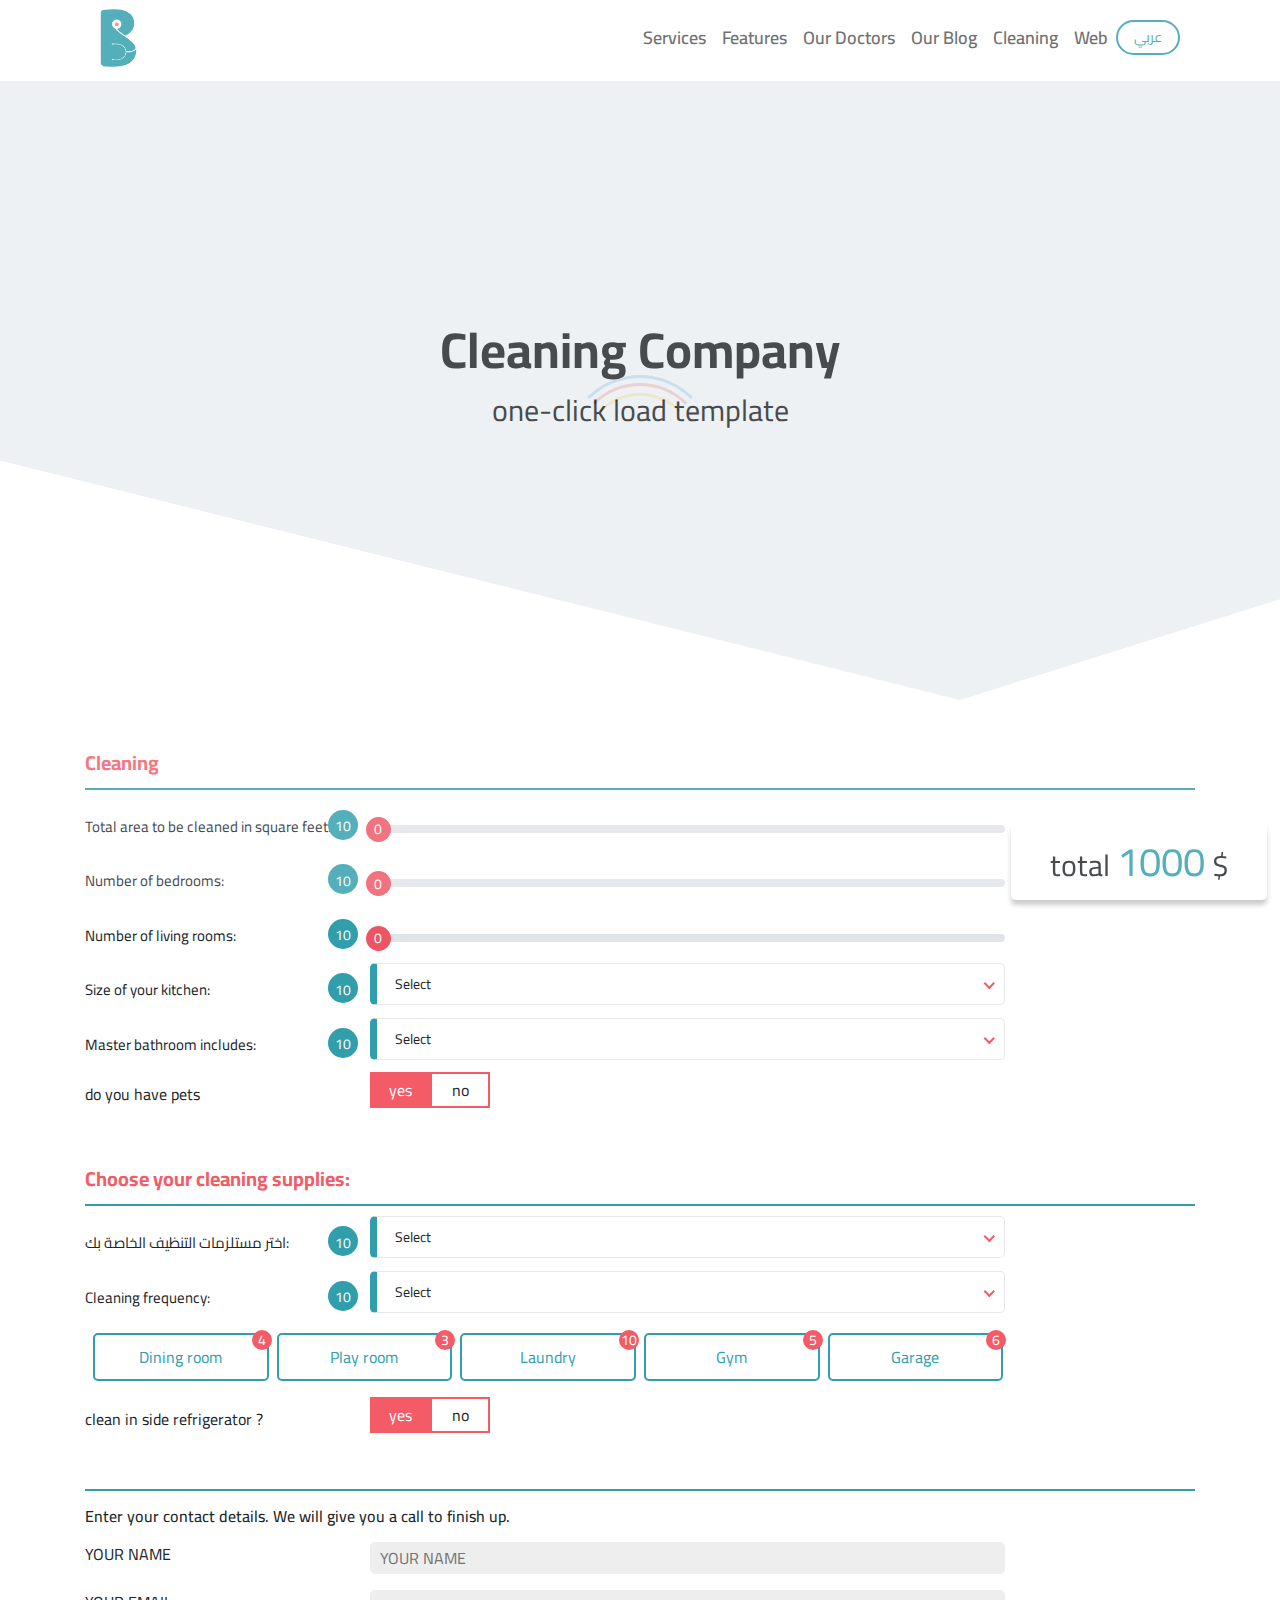
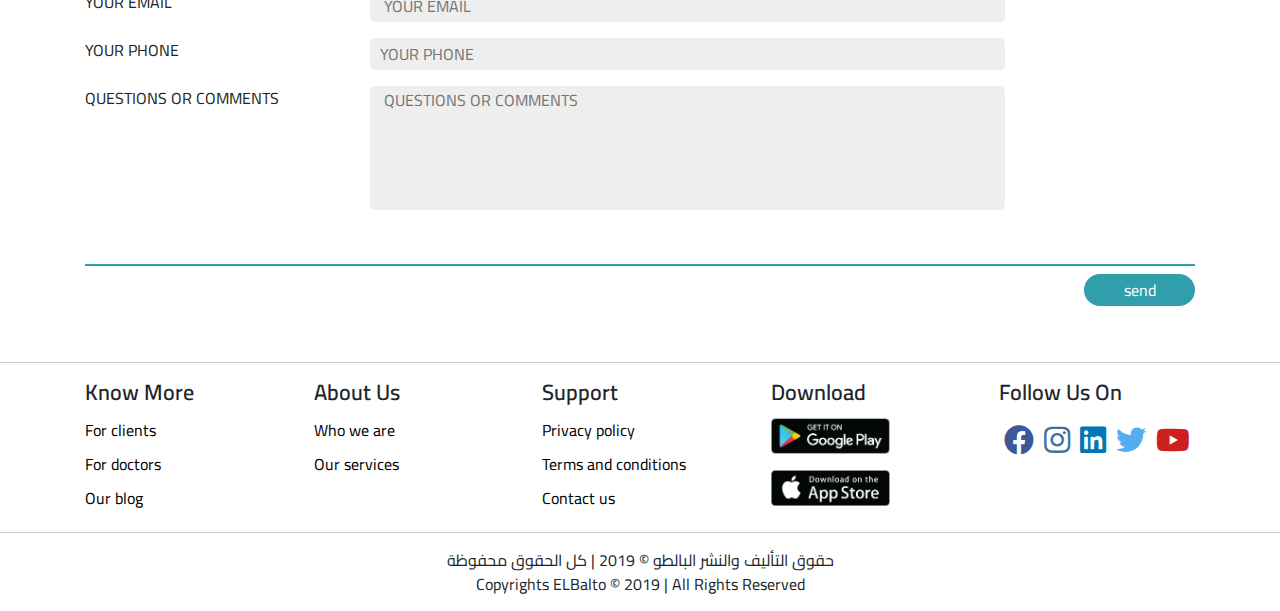
==== commit a1e79923: "index" ====
--- a/index.html
+++ b/index.html
@@ -1,5 +1,5 @@
 <!DOCTYPE html>
-<script dir="ltr">
+<html dir="ltr">
 
 <head>
      <link href="https://fonts.googleapis.com/css?family=Cairo&display=swap" rel="stylesheet">
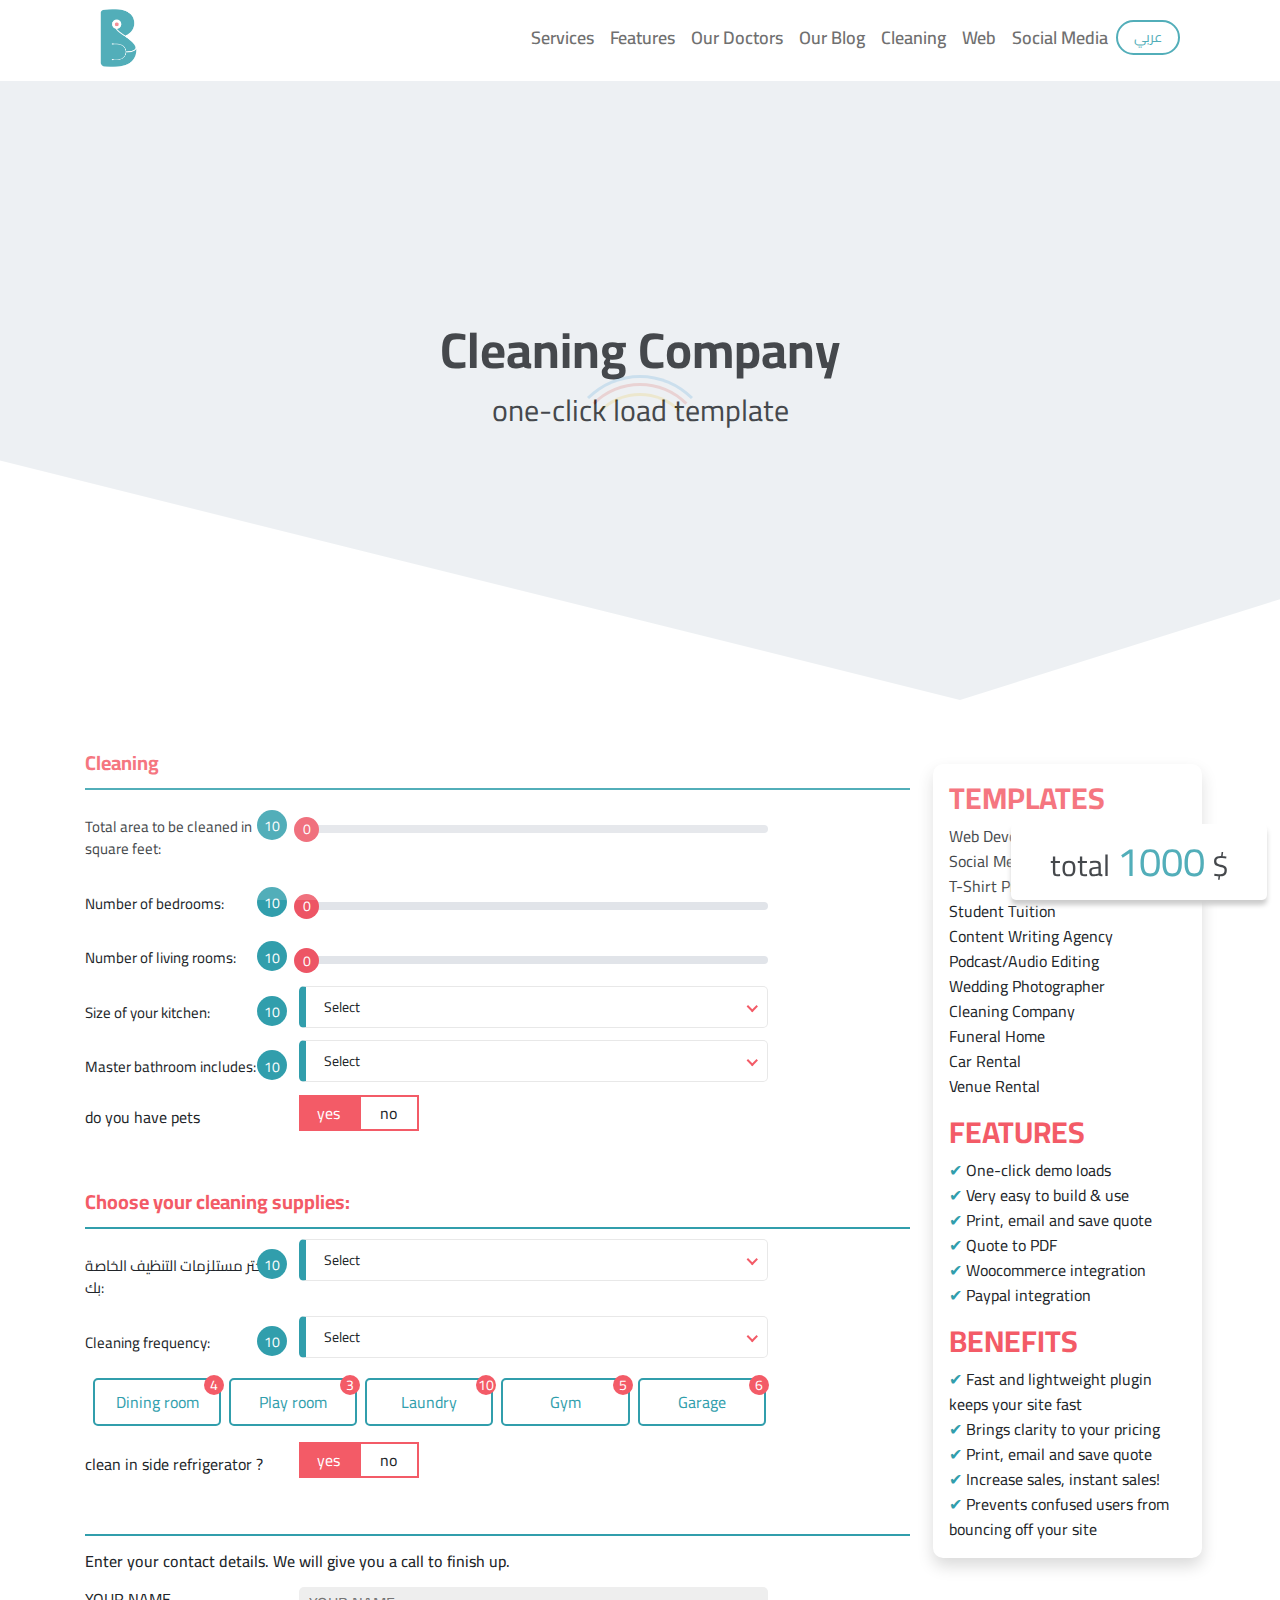
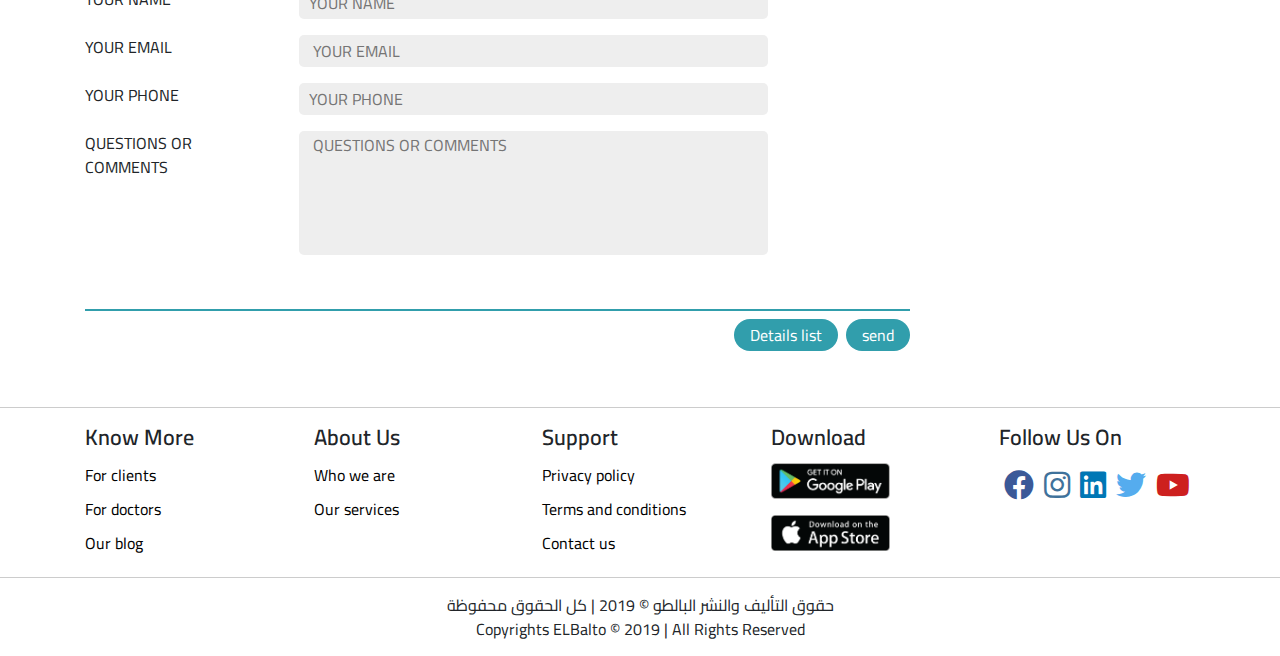
==== commit fbf0f16b: "allllllllll" ====
--- a/index.html
+++ b/index.html
@@ -48,6 +48,9 @@
                     <li class="nav-item">
                          <a class="nav-link" href="web.html"> web</a>
                     </li>
+                    <li class="nav-item">
+                         <a class="nav-link" href="SocialMediaManager.html"> social media</a>
+                    </li>
 
                </ul>
 
@@ -82,7 +85,7 @@
           <div class="container py-5">
 
                <div class="row" id="layoutPage">
-                    <div class="col-md-12">
+                    <div class="col-md-9">
                          <div class="head-sec border-bot">
                               Cleaning
 
@@ -395,10 +398,45 @@
                          </div>
                          <div class="bt-one mt-5 mb-5 btn-send">
                               <button class="rounded-pill px-3 my-2  btn-send py-1 ">send</button>
+                              <button class="rounded-pill px-3 my-2  btn-view-list py-1 mx-2">Details list</button>
+                              
                          </div>
                     </div>
-                    <div class="col-md-2">
-
+                    <div class="col-md-3 px-2">
+                         <div class="bg-white shadow mt-3 options-all p-3 border-10">
+                              <h6>TEMPLATES</h6>
+                              <ul>
+                                   <li>Web Developer</li>
+                                   <li>Social Media Manager</li>
+                                   <li>T-Shirt Printing</li>
+                                   <li> Student Tuition</li>
+                                   <li>Content Writing Agency</li>
+                                   <li>Podcast/Audio Editing</li>
+                                   <li>Wedding Photographer</li>
+                                   <li>Cleaning Company</li>
+                                   <li>Funeral Home</li>
+                                   <li>Car Rental</li>
+                                   <li>Venue Rental</li>
+                              </ul>
+                              <h6>FEATURES</h6>
+                              <ul>
+                                   <li><span>✔</span> One-click demo loads </li>
+                                   <li><span>✔</span> Very easy to build & use</li>
+                                   <li><span>✔</span> Print, email and save quote</li>
+                                   <li> <span>✔</span> Quote to PDF</li>
+                                   <li> <span>✔</span> Woocommerce integration</li>
+                                   <li> <span>✔</span> Paypal integration</li>
+                              </ul>
+
+                              <h6>BENEFITS</h6>
+                              <ul>
+                                   <li><span>✔</span> Fast and lightweight plugin keeps your site fast</li>
+                                   <li><span>✔</span> Brings clarity to your pricing</li>
+                                   <li><span>✔</span> Print, email and save quote</li>
+                                   <li> <span>✔</span> Increase sales, instant sales!</li>
+                                   <li><span>✔</span> Prevents confused users from bouncing off your site</li>
+                              </ul>
+                         </div>
                          <div class="position-relative ">
                               <div class=" bg-white box-shadow box-salary px-3 py-2 text-center">
                                    total <span>1000</span> $
@@ -415,7 +453,73 @@
 
 
      </section>
-
+     <div id="popup-box">
+          <i class="fas fa-times" id="close"></i>
+          <div class="box-popup-list p-2 position-relative">
+               <i class="fas fa-save save"></i>
+               <i class="fas fa-print print"></i>
+               <h4 class="text-center mt-2">service type</h4>
+               <div class="day-list"></div>
+               <div class="total-table">
+                    <table>
+                         <thead class="border-bottom2">
+                           <tr>
+                              
+                             <th scope="col">Description</th>
+                             <th scope="col">Quantity  </th>
+                             <th scope="col">Unit Price</th>
+                             <th scope="col">Price</th>
+                           </tr>
+                         </thead>
+                         <tbody>
+                       
+                              <tr>
+                                   <td scope="row" data-label="Description">service one</td>
+                                   <td data-label="Quantity">1</td>
+                                   <td data-label="Unit Price">$10</td>
+                                   <td data-label="Price">10</td>
+                                 </tr>
+                                 <tr>
+                                   <td scope="row" data-label="Description">service two</td>
+                                   <td data-label="Quantity">1</td>
+                                   <td data-label="Unit Price">$10</td>
+                                   <td data-label="Price">10</td>
+                                 </tr>
+                                 <tr>
+                                   <td scope="row" data-label="Description">service two</td>
+                                   <td data-label="Quantity">1</td>
+                                   <td data-label="Unit Price">$10</td>
+                                   <td data-label="Price">10</td>
+                                 </tr>
+                                 <tr>
+                                   <td scope="row" data-label="Description">service two</td>
+                                   <td data-label="Quantity">1</td>
+                                   <td data-label="Unit Price">$10</td>
+                                   <td data-label="Price">10</td>
+                                 </tr>
+                                 <tr>
+                                   <td scope="row" data-label="Description">service two</td>
+                                   <td data-label="Quantity">1</td>
+                                   <td data-label="Unit Price">$10</td>
+                                   <td data-label="Price">10</td>
+                                 </tr>
+                                 <tr>
+                                   <td scope="row" data-label="Description">service two</td>
+                                   <td data-label="Quantity">1</td>
+                                   <td data-label="Unit Price">$10</td>
+                                   <td data-label="Price">10</td>
+                                 </tr>
+                         </tbody>
+                       </table>
+               </div>
+              <div class="total-price-table mx-3 mt-3">
+                   <p>
+                        total <span class="right-left">1000 <sub >$</sub></span>
+                   </p>
+              </div>
+               
+          </div>
+     </div>
 
      <footer class="footer " id="footer">
           <div class="container pt-3">
--- a/css/main.min.css
+++ b/css/main.min.css
@@ -1 +1 @@
-*{font-family:'Cairo', sans-serif}[dir='rtl']{color:#319EAC}[dir='rtl'] .pretty .state label:after,[dir='rtl'] .pretty .state label:before{right:0 !important}[dir='rtl'] .state .svg{right:0}[dir='rtl'] .item-chose .col-md-3 .price-bedge{top:10px;left:0}@media (min-width: 767px) and (max-width: 768px){[dir='rtl'] .tall-label{font-size:14px}[dir='rtl'] .item-chose .col-md-3 .price-bedge{top:15px !important;left:-10px}}@media (min-width: 769px) and (max-width: 1024px){[dir='rtl'] .item-chose .col-md-3 .price-bedge{top:10px !important;left:-5px}}@media (max-width: 700px){[dir='rtl'] .item-chose .col-md-3 .price-bedge{top:10px;left:10px}}[dir='rtl'] .selection label span{top:-5px;left:-5px}[dir='rtl'] .position-relative{position:relative !important}[dir='rtl'] .position-relative .box-salary{left:1%}[dir='rtl'] .position-relative .box-salary span{color:#319EAC;font-size:40px}@media (min-width: 767px) and (max-width: 768px){[dir='rtl'] .position-relative .box-salary{left:25% !important;right:25% !important;width:50% !important}}@media (min-width: 769px) and (max-width: 1024px){[dir='rtl'] .position-relative .box-salary{right:35% !important;left:35% !important;width:30% !important}}@media (max-width: 700px){[dir='rtl'] .position-relative .box-salary{left:5% !important;right:5% !important;width:90% !important}}[dir='rtl'] input[type=email],[dir='rtl'] input[type=tel],[dir='rtl'] input[type=text],[dir='rtl'] textarea{padding-right:10px}[dir='rtl'] .yes-no input[type="radio"].toggle+label:after{z-index:-1 !important}[dir='rtl'] .yes-no input[type="radio"].toggle.toggle-left+label:after{right:100%}[dir='rtl'] .yes-no input[type="radio"].toggle.toggle-right+label{margin-right:0px}[dir='rtl'] .yes-no input[type="radio"].toggle.toggle-right+label:after{right:-100%}[dir='rtl'] .yes-no input[type="radio"].toggle:checked+label:after{right:0}[dir='rtl'] .btn-send button{float:left}[dir='rtl'] .inputGroup label{padding:20px 35px 20px 0px}[dir='rtl'] *{text-align:right}[dir='rtl'] body{direction:rtl}[dir='rtl'] .text-center{text-align:center !important}[dir='rtl'] .copyrights{text-align:center !important}@media (max-width: 800px){[dir='rtl'] .rtlOrLtr{top:25px;left:90px;position:absolute}}[dir='rtl'] .mRL-auto{margin-right:auto}[dir='ltr']{color:#319EAC}[dir='ltr'] .pretty .state label:after,[dir='ltr'] .pretty .state label:before{left:0 !important}[dir='ltr'] .state .svg{left:0}[dir='ltr'] .item-chose .col-md-3 .price-bedge{top:10px;right:-3px !important}@media (min-width: 767px) and (max-width: 768px){[dir='ltr'] .tall-label{font-size:14px}[dir='ltr'] .item-chose .col-md-3 .price-bedge{top:15px !important;right:-10px}}@media (min-width: 769px) and (max-width: 1024px){[dir='ltr'] .item-chose .col-md-3 .price-bedge{top:10px !important;right:-5px}}@media (max-width: 700px){[dir='ltr'] .item-chose .col-md-3 .price-bedge{top:10px;right:15px !important}}[dir='ltr'] .selection label span{top:-5px;right:-5px}[dir='ltr'] .position-relative{position:relative !important}[dir='ltr'] .position-relative .box-salary{right:1%}@media (min-width: 767px) and (max-width: 768px){[dir='ltr'] .position-relative .box-salary{left:25% !important;right:25% !important;width:50% !important}}@media (min-width: 769px) and (max-width: 1024px){[dir='ltr'] .position-relative .box-salary{right:35% !important;left:35% !important;width:30% !important}}@media (max-width: 700px){[dir='ltr'] .position-relative .box-salary{left:5% !important;right:5% !important;width:90% !important}}[dir='ltr'] input[type=email],[dir='ltr'] input[type=tel],[dir='ltr'] input[type=text],[dir='ltr'] textarea{padding-left:10px}[dir='ltr'] .yes-no input[type="radio"].toggle+label:after{z-index:-1 !important}[dir='ltr'] .yes-no input[type="radio"].toggle.toggle-left+label:after{left:100%}[dir='ltr'] .yes-no input[type="radio"].toggle.toggle-right+label{margin-left:0px}[dir='ltr'] .yes-no input[type="radio"].toggle.toggle-right+label:after{left:-100%}[dir='ltr'] .yes-no input[type="radio"].toggle:checked+label:after{left:0}[dir='ltr'] .btn-send button{float:right}[dir='ltr'] .text-center{text-align:center !important}[dir='ltr'] .inputGroup label:after{left:5px}[dir='ltr'] .inputGroup label{padding:20px 0px 20px 44px}@media (max-width: 800px){[dir='ltr'] .rtlOrLtr{top:25px;right:90px;position:absolute}}[dir='ltr'] .mRL-auto{margin-left:auto}.navbar-brand img{display:block;max-height:60px;object-fit:contain}.img-responsive{display:block;max-width:100%;height:auto}.nav-link{color:#000 !important;font-size:18px;font-weight:700}.nav-link:hover{color:#319EAC !important}.title-watch{color:#319EAC;font-weight:700}nav{top:-5px !important}a{text-decoration:none !important;color:#fff}.rtlOrLtr{border:2px solid #319EAC;cursor:pointer;font-size:14px;padding-top:5px;padding-bottom:5px}.rtlOrLtr a{color:#319EAC !important}.rtlOrLtr:hover{background-color:#319EAC}.rtlOrLtr:hover a{color:#fff !important}article,aside,details,figcaption,figure,footer,header,hgroup,main,menu,nav,section,summary{display:block}footer a{color:#000 !important}footer a:hover{color:#319EAC !important}.footer{background-color:#fff;border-top:1px solid #ccc}.footer-column{min-width:150px;margin-bottom:15px}@media all and (max-width: 47.9375em){.footer-column{min-width:50%}}.footer-column-title{font-weight:600;text-transform:capitalize}@media all and (min-width: 75em){.footer-column-title{font-size:22px}}.footer-column-menu{list-style:none;padding:0;margin:0}.footer-column-menu a{padding:5px 0;display:inline-block}.footer-column-menu.social{display:flex;justify-content:space-between}.footer-column-menu.social li{margin:0 5px}.footer-column-menu.social li a{font-size:30px}.footer-column-menu.social li a .fab{-webkit-transition:all 0.3s ease-in-out;-o-transition:all 0.3s ease-in-out;transition:all 0.3s ease-in-out}.footer-column-menu.social li a .fa-facebook{color:#3b5998}.footer-column-menu.social li a .fa-facebook:hover{color:#2d4373}.footer-column-menu.social li a .fa-instagram{color:#3f729b}.footer-column-menu.social li a .fa-instagram:hover{color:#305777}.footer-column-menu.social li a .fa-linkedin{color:#0077b5}.footer-column-menu.social li a .fa-linkedin:hover{color:#005582}.footer-column-menu.social li a .fa-twitter{color:#55acee}.footer-column-menu.social li a .fa-twitter:hover{color:#2795e9}.footer-column-menu.social li a .fa-youtube{color:#cd201f}.footer-column-menu.social li a .fa-youtube:hover{color:#a11918}.footer-top{display:flex;flex-wrap:wrap;justify-content:space-between}.app-link{display:block;max-width:120px;padding-bottom:10px}.copyrights{padding:15px;border-top:1px solid #ccc}.copyrights p{margin:0}@keyframes spin{0%{-webkit-transform:rotate(0deg);-ms-transform:rotate(0deg);-o-transform:rotate(0deg);transform:rotate(0deg)}100%{-webkit-transform:rotate(360deg);-ms-transform:rotate(360deg);-o-transform:rotate(360deg);transform:rotate(360deg)}}.splash-screen{position:fixed;top:0;left:0;width:100%;height:100%;z-index:99999999999999999999999 !important;display:flex;align-items:center;justify-content:center;background-color:#fff}.no-js .splash-screen{display:none}.loaded .splash-screen{visibility:hidden;-webkit-transition:all 0.3s 0.6s ease-out;-o-transition:all 0.3s 0.6s ease-out;transition:all 0.3s 0.6s ease-out}.loader{display:block;position:absolute;left:50%;top:50%;width:150px;height:150px;margin:-75px 0 0 -75px;border-radius:50%;border:3px solid transparent;border-top-color:#3498db;animation:spin 2s linear infinite;z-index:99999999999999999999999 !important}.loader:before{content:"";position:absolute;top:5px;left:5px;right:5px;bottom:5px;border-radius:50%;border:3px solid transparent;border-top-color:#e74c3c;-webkit-animation:spin 3s linear infinite;animation:spin 3s linear infinite}.loader:after{content:"";position:absolute;top:15px;left:15px;right:15px;bottom:15px;border-radius:50%;border:3px solid transparent;border-top-color:#f9c922;-webkit-animation:spin 1.5s linear infinite;animation:spin 1.5s linear infinite}.loaded .loader{opacity:0;-webkit-transition:all 0.3s ease-out;-o-transition:all 0.3s ease-out;transition:all 0.3s ease-out}.padding-nav{padding-left:100px !important;padding-right:100px !important}@media (max-width: 800px){.padding-nav{padding-left:10px !important;padding-right:10px !important}nav{z-index:44444444 !important}}.nav-link{padding-left:10px;padding-right:10px;font-size:18px;font-weight:600;text-transform:capitalize;color:#545454 !important}@media (max-width: 768px){.nav-link{padding-left:0px;padding-right:0px}}.secondShadow{box-shadow:0 5px 5px #ccc}.selection,.selection{text-align:center;background-color:#fff;border:2px solid #319EAC}.selection label,.system .selection label{display:inline-block;color:#319EAC !important;padding:0.6em;cursor:pointer;width:100%}.selection label{margin-bottom:0rem !important}.selection input[type=checkbox],.system .selection input[type=checkbox]{display:none;text-align:center}.selection input[type=checkbox]:checked ~ label,.system .selection input[type=checkbox]:checked ~ label{background-color:#319EAC;text-align:center;color:#fff !important;border-radius:0px;-webkit-border-radius:0px;-moz-border-radius:0px;-ms-border-radius:0px;-o-border-radius:0px}.border-5{border-radius:5px;-webkit-border-radius:5px;-moz-border-radius:5px;-ms-border-radius:5px;-o-border-radius:5px}.border-10{border-radius:10px;-webkit-border-radius:10px;-moz-border-radius:10px;-ms-border-radius:10px;-o-border-radius:10px}header{background-color:#EAEEF1;height:70vh;width:100%;clip-path:polygon(50% 0%, 100% 0, 100% 84%, 75% 100%, 0 62%, 0 0);display:flex;justify-content:center;align-items:center}header h3{font-size:50px !important;font-weight:700}header p{font-size:30px !important}@media (max-width: 700px){header h3{font-size:30px !important;font-weight:700}header p{font-size:20px !important}}.head-sec{font-size:20px;font-weight:700;color:#F35B67}.nice-select{-webkit-tap-highlight-color:transparent;background-color:#fff;border-radius:5px;border-right:solid 1px #e8e8e8 !important;border-top:solid 1px #e8e8e8 !important;border-bottom:solid 1px #e8e8e8 !important;border-left:solid 7px #319EAC !important;box-sizing:border-box;clear:both;cursor:pointer;display:block;float:left;font-family:inherit;font-size:14px;font-weight:normal;height:42px;line-height:40px;outline:none;padding-left:18px;padding-right:30px;position:relative;text-align:left !important;-webkit-transition:all 0.2s ease-in-out;transition:all 0.2s ease-in-out;-webkit-user-select:none;-moz-user-select:none;-ms-user-select:none;user-select:none;white-space:nowrap;width:100%}.nice-select:after{border-bottom:2px solid #F35B67;border-right:2px solid #F35B67;content:'';display:block;height:8px;margin-top:-4px;pointer-events:none;position:absolute;right:12px;top:50%;-webkit-transform-origin:66% 66%;-ms-transform-origin:66% 66%;transform-origin:66% 66%;-webkit-transform:rotate(45deg);-ms-transform:rotate(45deg);transform:rotate(45deg);-webkit-transition:all 0.15s ease-in-out;transition:all 0.15s ease-in-out;width:8px}.irs--flat .irs-min,.irs--flat .irs-max{display:none}.irs-from,.irs-to,.irs-single{position:absolute;display:block;top:17px !important;z-index:999;font-size:14px !important;left:0;cursor:default;border-radius:50% !important;-webkit-border-radius:50% !important;-moz-border-radius:50% !important;-ms-border-radius:50% !important;-o-border-radius:50% !important}.irs--flat .irs-from:before,.irs--flat .irs-to:before,.irs--flat .irs-single:before{position:absolute;display:block;content:"";bottom:-6px;left:50%;width:0;height:0;margin-left:-3px;overflow:hidden;border:0px solid transparent;border-top-color:#ed5565}.irs--flat .irs-from,.irs--flat .irs-to,.irs--flat .irs-single{line-height:0px;width:25px !important;height:25px !important;display:flex;justify-content:center;align-items:center}.irs--flat .irs-line{height:8px;background-color:#e1e4e9;border-radius:10px;-webkit-border-radius:10px;-moz-border-radius:10px;-ms-border-radius:10px;-o-border-radius:10px}.irs--flat .irs-bar{height:8px;background-color:#ed5565}.irs-hidden-input{display:none !important}.yes-no .btn{display:inline-block;padding:4px;position:relative;text-align:center;transition:background 600ms ease, color 600ms ease;border-radius:0px !important;-webkit-border-radius:0px !important;-moz-border-radius:0px !important;-ms-border-radius:0px !important;-o-border-radius:0px !important}.yes-no input[type="radio"].toggle{display:none}.yes-no input[type="radio"].toggle+label{cursor:pointer;min-width:60px}.yes-no input[type="radio"].toggle+label:hover{background:none;color:#1a1a1a}.yes-no input[type="radio"].toggle+label:after{background:#F35B67;content:"";height:100%;position:absolute;top:0;width:100%;z-index:-1 !important}.yes-no input[type="radio"].toggle.toggle-left+label{border-right:0}.yes-no input[type="radio"].toggle.toggle-left+label:after{left:100%}.yes-no input[type="radio"].toggle.toggle-right+label{margin-left:0px}.yes-no input[type="radio"].toggle.toggle-right+label:after{left:-100%}.yes-no input[type="radio"].toggle:checked+label{cursor:default;color:#fff;transition:color 200ms}.yes-no input[type="radio"].toggle:checked+label:after{left:0}.btn-1{border:2px solid #F35B67 !important}.btn-2{border:2px solid #F35B67 !important}.tall-label{font-size:15px}.border-bot{border-bottom:2px solid #319EAC;padding-bottom:10px;margin-bottom:10px}.bt-one{border-top:2px solid #319EAC}.btn-send button{background-color:#319EAC;color:#fff;border:none;width:10%;text-align:center !important}input[type=email],input[type=tel],input[type=text],textarea{background-color:#eee;border:none;resize:none;outline:none;padding-left:10px}button{outline:none}@media (max-width: 700px){.chose .col-2{-ms-flex:0 0 50%;flex:0 0 50%;max-width:50%;margin-bottom:10px}.btn-send{text-align:center}.btn-send button{width:40%;float:none}}.irs--flat .irs-from,.irs--flat .irs-to,.irs--flat .irs-single{cursor:pointer !important}@media (min-width: 767px) and (max-width: 768px){.chose .col-2{-ms-flex:0 0 30%;flex:0 0 30%;max-width:30%;margin-bottom:10px}}.position-relative{position:relative !important}.position-relative .box-salary{position:fixed;width:20%;background-color:#fff;box-shadow:0 5px 5px #ccc;border-radius:5px;-webkit-border-radius:5px;-moz-border-radius:5px;-ms-border-radius:5px;-o-border-radius:5px;bottom:0;z-index:7777;font-size:30px}.position-relative .box-salary span{color:#319EAC;font-size:40px}@media (min-width: 767px) and (max-width: 768px){.position-relative .box-salary{left:25% !important;right:25% !important;width:50% !important}}@media (min-width: 769px) and (max-width: 1024px){.position-relative .box-salary{right:35% !important;left:35% !important;width:30% !important}}@media (max-width: 700px){.position-relative .box-salary{left:5% !important;right:5% !important;width:90% !important}}header h3{text-align:center !important}header p{text-align:center !important}.text-center{text-align:center !important}.item-chose .col-md-3{position:relative}.item-chose .col-md-3 .price-bedge{border-radius:50%;display:flex;justify-content:center;align-items:center;text-align:center;background-color:#319EAC;height:30px;width:30px;color:#fff;font-size:14px;-webkit-border-radius:50%;-moz-border-radius:50%;-ms-border-radius:50%;-o-border-radius:50%;position:absolute}.selection label{position:relative}.selection label span{position:absolute;width:20px;height:20px;background-color:#F35B67;color:#fff;border-radius:50%;text-align:center;-webkit-border-radius:50%;-moz-border-radius:50%;-ms-border-radius:50%;-o-border-radius:50%;font-size:14px}input:checked ~ .state.p-success-o label:before,.pretty.p-toggle .state.p-success-o label:before{border-color:#319EAC}.pretty.p-default:not(.p-fill) input:checked ~ .state.p-success-o label:after{background-color:#319EAC !important}.pretty .state label:before{border-color:#319EAC}
+*{font-family:'Cairo', sans-serif}[dir='rtl']{color:#319EAC}[dir='rtl'] .right-left{float:left}[dir='rtl'] #popup-box .save{left:5%}[dir='rtl'] #popup-box .print{left:10%}[dir='rtl'] #popup-box #close{left:90%}@media (max-width: 700px){[dir='rtl'] #popup-box .save{left:4%}[dir='rtl'] #popup-box .print{left:10%}}[dir='rtl'] .day-list{text-align:left}[dir='rtl'] .pretty .state label:after,[dir='rtl'] .pretty .state label:before{right:0 !important}[dir='rtl'] .state .svg{right:0}[dir='rtl'] .item-chose .col-md-3 .price-bedge{top:10px;left:0}@media (min-width: 767px) and (max-width: 768px){[dir='rtl'] .tall-label{font-size:12px}[dir='rtl'] .item-chose .col-md-3 .price-bedge{top:15px !important;left:-10px}}@media (min-width: 769px) and (max-width: 1024px){[dir='rtl'] .item-chose .col-md-3 .price-bedge{top:10px !important;left:-5px}}@media (max-width: 700px){[dir='rtl'] .item-chose .col-md-3 .price-bedge{top:10px;left:10px}}[dir='rtl'] .selection label span{top:-5px;left:-5px}[dir='rtl'] .position-relative{position:relative !important}[dir='rtl'] .position-relative .box-salary{left:1%}[dir='rtl'] .position-relative .box-salary span{color:#319EAC;font-size:40px}@media (min-width: 767px) and (max-width: 768px){[dir='rtl'] .position-relative .box-salary{left:25% !important;right:25% !important;width:50% !important}}@media (min-width: 769px) and (max-width: 1024px){[dir='rtl'] .position-relative .box-salary{right:35% !important;left:35% !important;width:30% !important}}@media (max-width: 700px){[dir='rtl'] .position-relative .box-salary{left:5% !important;right:5% !important;width:90% !important}}[dir='rtl'] input[type=email],[dir='rtl'] input[type=tel],[dir='rtl'] input[type=text],[dir='rtl'] textarea{padding-right:10px}[dir='rtl'] .yes-no input[type="radio"].toggle+label:after{z-index:-1 !important}[dir='rtl'] .yes-no input[type="radio"].toggle.toggle-left+label:after{right:100%}[dir='rtl'] .yes-no input[type="radio"].toggle.toggle-right+label{margin-right:0px}[dir='rtl'] .yes-no input[type="radio"].toggle.toggle-right+label:after{right:-100%}[dir='rtl'] .yes-no input[type="radio"].toggle:checked+label:after{right:0}[dir='rtl'] .btn-send button{float:left}[dir='rtl'] .inputGroup label{padding:20px 35px 20px 0px}[dir='rtl'] *{text-align:right}[dir='rtl'] body{direction:rtl}[dir='rtl'] .text-center{text-align:center !important}[dir='rtl'] .copyrights{text-align:center !important}@media (max-width: 800px){[dir='rtl'] .rtlOrLtr{top:25px;left:90px;position:absolute}}[dir='rtl'] .mRL-auto{margin-right:auto !important}@media (min-width: 769px) and (max-width: 1024px){[dir='rtl'] .selection label,[dir='rtl'] .system .selection label{padding:0.4em !important;font-size:15px !important}}[dir='ltr']{color:#319EAC}[dir='ltr'] .right-left{float:right}[dir='ltr'] #popup-box .save{position:absolute !important;left:95%}[dir='ltr'] #popup-box .share{position:absolute !important;left:94%}[dir='ltr'] #popup-box .print{position:absolute !important;left:90%}[dir='ltr'] #popup-box #close{color:#fff !important;font-size:20px;position:absolute;top:5%;left:90%}@media (max-width: 700px){[dir='ltr'] #popup-box .save{left:90% !important}[dir='ltr'] #popup-box .print{left:80% !important}}[dir='ltr'] .day-list{text-align:right}[dir='ltr'] .pretty .state label:after,[dir='ltr'] .pretty .state label:before{left:0 !important}[dir='ltr'] .state .svg{left:0}[dir='ltr'] .item-chose .col-md-3 .price-bedge{top:10px;right:-3px !important}@media (min-width: 767px) and (max-width: 768px){[dir='ltr'] .tall-label{font-size:12px}[dir='ltr'] .item-chose .col-md-3 .price-bedge{top:15px !important;right:-10px}}@media (min-width: 769px) and (max-width: 1024px){[dir='ltr'] .tall-label{font-size:12px}[dir='ltr'] .item-chose .col-md-3 .price-bedge{top:10px !important;right:-5px}}@media (max-width: 700px){[dir='ltr'] .item-chose .col-md-3 .price-bedge{top:10px;right:15px !important}}[dir='ltr'] .selection label span{top:-5px;right:-5px}[dir='ltr'] .position-relative{position:relative !important}[dir='ltr'] .position-relative .box-salary{right:1%}@media (min-width: 767px) and (max-width: 768px){[dir='ltr'] .position-relative .box-salary{left:25% !important;right:25% !important;width:50% !important}}@media (min-width: 769px) and (max-width: 1024px){[dir='ltr'] .position-relative .box-salary{right:35% !important;left:35% !important;width:30% !important}}@media (max-width: 700px){[dir='ltr'] .position-relative .box-salary{left:5% !important;right:5% !important;width:90% !important}}[dir='ltr'] input[type=email],[dir='ltr'] input[type=tel],[dir='ltr'] input[type=text],[dir='ltr'] textarea{padding-left:10px}[dir='ltr'] .yes-no input[type="radio"].toggle+label:after{z-index:-1 !important}[dir='ltr'] .yes-no input[type="radio"].toggle.toggle-left+label:after{left:100%}[dir='ltr'] .yes-no input[type="radio"].toggle.toggle-right+label{margin-left:0px}[dir='ltr'] .yes-no input[type="radio"].toggle.toggle-right+label:after{left:-100%}[dir='ltr'] .yes-no input[type="radio"].toggle:checked+label:after{left:0}[dir='ltr'] .btn-send button{float:right}[dir='ltr'] .text-center{text-align:center !important}[dir='ltr'] .inputGroup label:after{left:5px}[dir='ltr'] .inputGroup label{padding:20px 0px 20px 44px}@media (max-width: 800px){[dir='ltr'] .rtlOrLtr{top:25px;right:90px;position:absolute}}[dir='ltr'] .mRL-auto{margin-left:auto !important}@media (min-width: 769px) and (max-width: 1024px){[dir='ltr'] .selection label,[dir='ltr'] .system .selection label{padding:0.4em !important;font-size:15px !important}}.navbar-brand img{display:block;max-height:60px;object-fit:contain}.img-responsive{display:block;max-width:100%;height:auto}.nav-link{color:#000 !important;font-size:18px;font-weight:700}.nav-link:hover{color:#319EAC !important}.title-watch{color:#319EAC;font-weight:700}nav{top:-5px !important}a{text-decoration:none !important;color:#fff}.rtlOrLtr{border:2px solid #319EAC;cursor:pointer;font-size:14px;padding-top:5px;padding-bottom:5px}.rtlOrLtr a{color:#319EAC !important}.rtlOrLtr:hover{background-color:#319EAC}.rtlOrLtr:hover a{color:#fff !important}article,aside,details,figcaption,figure,footer,header,hgroup,main,menu,nav,section,summary{display:block}footer a{color:#000 !important}footer a:hover{color:#319EAC !important}.footer{background-color:#fff;border-top:1px solid #ccc}.footer-column{min-width:150px;margin-bottom:15px}@media all and (max-width: 47.9375em){.footer-column{min-width:50%}}.footer-column-title{font-weight:600;text-transform:capitalize}@media all and (min-width: 75em){.footer-column-title{font-size:22px}}.footer-column-menu{list-style:none;padding:0;margin:0}.footer-column-menu a{padding:5px 0;display:inline-block}.footer-column-menu.social{display:flex;justify-content:space-between}.footer-column-menu.social li{margin:0 5px}.footer-column-menu.social li a{font-size:30px}.footer-column-menu.social li a .fab{-webkit-transition:all 0.3s ease-in-out;-o-transition:all 0.3s ease-in-out;transition:all 0.3s ease-in-out}.footer-column-menu.social li a .fa-facebook{color:#3b5998}.footer-column-menu.social li a .fa-facebook:hover{color:#2d4373}.footer-column-menu.social li a .fa-instagram{color:#3f729b}.footer-column-menu.social li a .fa-instagram:hover{color:#305777}.footer-column-menu.social li a .fa-linkedin{color:#0077b5}.footer-column-menu.social li a .fa-linkedin:hover{color:#005582}.footer-column-menu.social li a .fa-twitter{color:#55acee}.footer-column-menu.social li a .fa-twitter:hover{color:#2795e9}.footer-column-menu.social li a .fa-youtube{color:#cd201f}.footer-column-menu.social li a .fa-youtube:hover{color:#a11918}.footer-top{display:flex;flex-wrap:wrap;justify-content:space-between}.app-link{display:block;max-width:120px;padding-bottom:10px}.copyrights{padding:15px;border-top:1px solid #ccc}.copyrights p{margin:0}@keyframes spin{0%{-webkit-transform:rotate(0deg);-ms-transform:rotate(0deg);-o-transform:rotate(0deg);transform:rotate(0deg)}100%{-webkit-transform:rotate(360deg);-ms-transform:rotate(360deg);-o-transform:rotate(360deg);transform:rotate(360deg)}}.splash-screen{position:fixed;top:0;left:0;width:100%;height:100%;z-index:99999999999999999999999 !important;display:flex;align-items:center;justify-content:center;background-color:#fff}.no-js .splash-screen{display:none}.loaded .splash-screen{visibility:hidden;-webkit-transition:all 0.3s 0.6s ease-out;-o-transition:all 0.3s 0.6s ease-out;transition:all 0.3s 0.6s ease-out}.loader{display:block;position:absolute;left:50%;top:50%;width:150px;height:150px;margin:-75px 0 0 -75px;border-radius:50%;border:3px solid transparent;border-top-color:#3498db;animation:spin 2s linear infinite;z-index:99999999999999999999999 !important}.loader:before{content:"";position:absolute;top:5px;left:5px;right:5px;bottom:5px;border-radius:50%;border:3px solid transparent;border-top-color:#e74c3c;-webkit-animation:spin 3s linear infinite;animation:spin 3s linear infinite}.loader:after{content:"";position:absolute;top:15px;left:15px;right:15px;bottom:15px;border-radius:50%;border:3px solid transparent;border-top-color:#f9c922;-webkit-animation:spin 1.5s linear infinite;animation:spin 1.5s linear infinite}.loaded .loader{opacity:0;-webkit-transition:all 0.3s ease-out;-o-transition:all 0.3s ease-out;transition:all 0.3s ease-out}.padding-nav{padding-left:100px !important;padding-right:100px !important}@media (max-width: 800px){.padding-nav{padding-left:10px !important;padding-right:10px !important}nav{z-index:44444444 !important}}.nav-link{padding-left:10px;padding-right:10px;font-size:18px;font-weight:600;text-transform:capitalize;color:#545454 !important}@media (max-width: 768px){.nav-link{padding-left:0px;padding-right:0px}}.secondShadow{box-shadow:0 5px 5px #ccc}.selection,.selection{text-align:center;background-color:#fff;border:2px solid #319EAC}.selection label,.system .selection label{display:inline-block;color:#319EAC !important;padding:0.6em;cursor:pointer;width:100%}.selection label{margin-bottom:0rem !important}.selection input[type=checkbox],.system .selection input[type=checkbox]{display:none;text-align:center}.selection input[type=checkbox]:checked ~ label,.system .selection input[type=checkbox]:checked ~ label{background-color:#319EAC;text-align:center;color:#fff !important;border-radius:0px;-webkit-border-radius:0px;-moz-border-radius:0px;-ms-border-radius:0px;-o-border-radius:0px}.border-5{border-radius:5px;-webkit-border-radius:5px;-moz-border-radius:5px;-ms-border-radius:5px;-o-border-radius:5px}.border-10{border-radius:10px;-webkit-border-radius:10px;-moz-border-radius:10px;-ms-border-radius:10px;-o-border-radius:10px}header{background-color:#EAEEF1;height:70vh;width:100%;clip-path:polygon(50% 0%, 100% 0, 100% 84%, 75% 100%, 0 62%, 0 0);display:flex;justify-content:center;align-items:center}header h3{font-size:50px !important;font-weight:700}header p{font-size:30px !important}@media (max-width: 700px){header h3{font-size:30px !important;font-weight:700}header p{font-size:20px !important}}.head-sec{font-size:20px;font-weight:700;color:#F35B67}.nice-select{-webkit-tap-highlight-color:transparent;background-color:#fff;border-radius:5px;border-right:solid 1px #e8e8e8 !important;border-top:solid 1px #e8e8e8 !important;border-bottom:solid 1px #e8e8e8 !important;border-left:solid 7px #319EAC !important;box-sizing:border-box;clear:both;cursor:pointer;display:block;float:left;font-family:inherit;font-size:14px;font-weight:normal;height:42px;line-height:40px;outline:none;padding-left:18px;padding-right:30px;position:relative;text-align:left !important;-webkit-transition:all 0.2s ease-in-out;transition:all 0.2s ease-in-out;-webkit-user-select:none;-moz-user-select:none;-ms-user-select:none;user-select:none;white-space:nowrap;width:100%}.nice-select:after{border-bottom:2px solid #F35B67;border-right:2px solid #F35B67;content:'';display:block;height:8px;margin-top:-4px;pointer-events:none;position:absolute;right:12px;top:50%;-webkit-transform-origin:66% 66%;-ms-transform-origin:66% 66%;transform-origin:66% 66%;-webkit-transform:rotate(45deg);-ms-transform:rotate(45deg);transform:rotate(45deg);-webkit-transition:all 0.15s ease-in-out;transition:all 0.15s ease-in-out;width:8px}.irs--flat .irs-min,.irs--flat .irs-max{display:none}.irs-from,.irs-to,.irs-single{position:absolute;display:block;top:17px !important;z-index:999;font-size:14px !important;left:0;cursor:default;border-radius:50% !important;-webkit-border-radius:50% !important;-moz-border-radius:50% !important;-ms-border-radius:50% !important;-o-border-radius:50% !important}.irs--flat .irs-from:before,.irs--flat .irs-to:before,.irs--flat .irs-single:before{position:absolute;display:block;content:"";bottom:-6px;left:50%;width:0;height:0;margin-left:-3px;overflow:hidden;border:0px solid transparent;border-top-color:#ed5565}.irs--flat .irs-from,.irs--flat .irs-to,.irs--flat .irs-single{line-height:0px;width:25px !important;height:25px !important;display:flex;justify-content:center;align-items:center}.irs--flat .irs-line{height:8px;background-color:#e1e4e9;border-radius:10px;-webkit-border-radius:10px;-moz-border-radius:10px;-ms-border-radius:10px;-o-border-radius:10px}.irs--flat .irs-bar{height:8px;background-color:#ed5565}.irs-hidden-input{display:none !important}.yes-no .btn{display:inline-block;padding:4px;position:relative;text-align:center;transition:background 600ms ease, color 600ms ease;border-radius:0px !important;-webkit-border-radius:0px !important;-moz-border-radius:0px !important;-ms-border-radius:0px !important;-o-border-radius:0px !important}.yes-no input[type="radio"].toggle{display:none}.yes-no input[type="radio"].toggle+label{cursor:pointer;min-width:60px}.yes-no input[type="radio"].toggle+label:hover{background:none;color:#1a1a1a}.yes-no input[type="radio"].toggle+label:after{background:#F35B67;content:"";height:100%;position:absolute;top:0;width:100%;z-index:-1 !important}.yes-no input[type="radio"].toggle.toggle-left+label{border-right:0}.yes-no input[type="radio"].toggle.toggle-left+label:after{left:100%}.yes-no input[type="radio"].toggle.toggle-right+label{margin-left:0px}.yes-no input[type="radio"].toggle.toggle-right+label:after{left:-100%}.yes-no input[type="radio"].toggle:checked+label{cursor:default;color:#fff;transition:color 200ms}.yes-no input[type="radio"].toggle:checked+label:after{left:0}.btn-1{border:2px solid #F35B67 !important}.btn-2{border:2px solid #F35B67 !important}.tall-label{font-size:15px}.border-bot{border-bottom:2px solid #319EAC;padding-bottom:10px;margin-bottom:10px}.border-bottom2{border-bottom:2px solid #319EAC}.bt-one{border-top:2px solid #319EAC}.btn-send button{background-color:#319EAC;color:#fff;border:none;text-align:center !important}input[type=email],input[type=tel],input[type=text],textarea{background-color:#eee;border:none;resize:none;outline:none;padding-left:10px}button{outline:none}@media (max-width: 700px){.chose .col-2{-ms-flex:0 0 50%;flex:0 0 50%;max-width:50%;margin-bottom:10px}.btn-send{text-align:center}.btn-send button{width:40%;float:none}}.irs--flat .irs-from,.irs--flat .irs-to,.irs--flat .irs-single{cursor:pointer !important}@media (min-width: 767px) and (max-width: 768px){.chose .col-2{-ms-flex:0 0 30%;flex:0 0 30%;max-width:30%;margin-bottom:10px}}.position-relative{position:relative !important}.position-relative .box-salary{position:fixed;width:20%;background-color:#fff;box-shadow:0 5px 5px #ccc;border-radius:5px;-webkit-border-radius:5px;-moz-border-radius:5px;-ms-border-radius:5px;-o-border-radius:5px;bottom:0;z-index:7777;font-size:30px}.position-relative .box-salary span{color:#319EAC;font-size:40px}@media (min-width: 767px) and (max-width: 768px){.position-relative .box-salary{left:25% !important;right:25% !important;width:50% !important}}@media (min-width: 769px) and (max-width: 1024px){.position-relative .box-salary{right:35% !important;left:35% !important;width:30% !important}}@media (max-width: 700px){.position-relative .box-salary{left:5% !important;right:5% !important;width:90% !important}}header h3{text-align:center !important}header p{text-align:center !important}.text-center{text-align:center !important}.item-chose .col-md-3{position:relative}.item-chose .col-md-3 .price-bedge{border-radius:50%;display:flex;justify-content:center;align-items:center;text-align:center;background-color:#319EAC;height:30px;width:30px;color:#fff;font-size:14px;-webkit-border-radius:50%;-moz-border-radius:50%;-ms-border-radius:50%;-o-border-radius:50%;position:absolute}.selection label{position:relative}.selection label span{position:absolute;width:20px;height:20px;background-color:#F35B67;color:#fff;border-radius:50%;text-align:center;-webkit-border-radius:50%;-moz-border-radius:50%;-ms-border-radius:50%;-o-border-radius:50%;font-size:14px}input:checked ~ .state.p-success-o label:before,.pretty.p-toggle .state.p-success-o label:before{border-color:#319EAC}.pretty.p-default:not(.p-fill) input:checked ~ .state.p-success-o label:after{background-color:#319EAC !important}.pretty .state label:before{border-color:#319EAC}.options-all h6{color:#F35B67;font-size:30px;font-weight:700}.options-all h6:not(:first-of-type){margin-top:15px}.options-all ul li{font-size:16px !important;line-height:25px}.options-all ul li a{color:#000}.options-all ul li a:hover{color:#319EAC}.options-all ul li span{color:#319EAC}ul{list-style:none !important;padding:0 !important;margin:0 !important}ul.desc-service li{line-height:35px;font-size:15px}ul.desc-service li span{color:#319EAC;font-size:17px;font-weight:700}input[type=number]{border:2px solid #319EAC !important;border-radius:5px;-webkit-border-radius:5px;-moz-border-radius:5px;-ms-border-radius:5px;-o-border-radius:5px;padding-top:5px;padding-bottom:5px;width:25%}input[type=email],input[type=tel],input[type=text],textarea,input[type=number],button{outline:none !important}@media (min-width: 767px) and (max-width: 768px){input[type=number]{width:50%}}@media (max-width: 700px){input[type=number]{width:100%}}.i-setting,[dir='ltr'] #popup-box .save,[dir='ltr'] #popup-box .share,[dir='ltr'] #popup-box .print,#popup-box .save,#popup-box .print{color:#319EAC;font-size:20px}.top-setting,[dir='ltr'] #popup-box .save,[dir='ltr'] #popup-box .share,[dir='ltr'] #popup-box .print,#popup-box .save,#popup-box .print{top:15px}#popup-box{position:fixed;top:0;right:0;left:0;bottom:0;background-color:rgba(0,0,0,0.4);z-index:999999999999999999999999999999;display:none;justify-content:center;align-items:center;animation-name:transScale;animation-duration:1s}#popup-box i{cursor:pointer !important}#popup-box .save{position:absolute !important}#popup-box .print{position:absolute !important}#popup-box #close{color:#fff !important;font-size:20px;position:absolute;top:5%}#popup-box .box-popup-list{background-color:#fff;border-radius:10px;width:50%;-webkit-border-radius:10px;-moz-border-radius:10px;-ms-border-radius:10px;-o-border-radius:10px}#popup-box .total-table{height:250px;overflow-y:scroll !important}#popup-box ::-webkit-scrollbar{background-color:#fff}#popup-box ::-webkit-scrollbar-track{background-color:#fff}#popup-box ::-webkit-scrollbar-track:hover{background-color:#f4f4f4}#popup-box ::-webkit-scrollbar-thumb{background-color:#babac0;border-radius:16px;border:5px solid #fff}#popup-box ::-webkit-scrollbar-thumb:hover{background-color:#a0a0a5;border:4px solid #f4f4f4}#popup-box ::-webkit-scrollbar-button{display:none}#popup-box table{border-collapse:collapse;margin:0;padding:0;width:100%;table-layout:fixed;margin-top:20px;margin-bottom:20px}#popup-box table tr{padding:10px}#popup-box table th,#popup-box table td{padding:10px;text-align:center}#popup-box table th{font-size:.85em;letter-spacing:.1em;text-transform:uppercase}@media screen and (max-width: 600px){#popup-box table{border:0}#popup-box table caption{font-size:1.3em}#popup-box table thead{border:none;clip:rect(0 0 0 0);height:1px;margin:-1px;overflow:hidden;padding:0;position:absolute;width:1px}#popup-box table tr{display:block}#popup-box table td{display:block;font-size:.8em;text-align:right}#popup-box table td::before{content:attr(data-label);float:left;font-weight:bold;text-transform:uppercase}#popup-box table td:last-child{border-bottom:0}}.day-list{color:#F35B67}@media (min-width: 769px) and (max-width: 1024px){#popup-box .box-popup-list{width:70%}.item-chose .col-md-3 .price-bedge{width:25px;height:25px;font-size:12px}}@media (min-width: 767px) and (max-width: 768px){.options-all h6{color:#F35B67;font-size:25px;font-weight:700}#popup-box .box-popup-list{width:80%}.item-chose .col-md-3 .price-bedge{padding-top:0px !important;width:20px;height:20px;font-size:12px;text-align:center !important;display:flex;justify-content:center}.item-chose .col-md-3 .pt-1{padding-top:0px !important;padding-top:0rem !important}}@media (max-width: 700px){#popup-box .box-popup-list{width:95%}}.total-price-table p{font-size:30px !important;font-weight:700}.total-price-table p span{color:#319EAC}tbody tr:nth-child(even){background:#EBEBEB}@-webkit-keyframes transScale{0%{-webkit-transform:scale(0);transform:scale(0);-moz-transform:scale(0);-ms-transform:scale(0);-o-transform:scale(0)}100%{-webkit-transform:scale(1);transform:scale(1);-moz-transform:scale(1);-ms-transform:scale(1);-o-transform:scale(1)}}.nice-select.open .list{z-index:999999}
